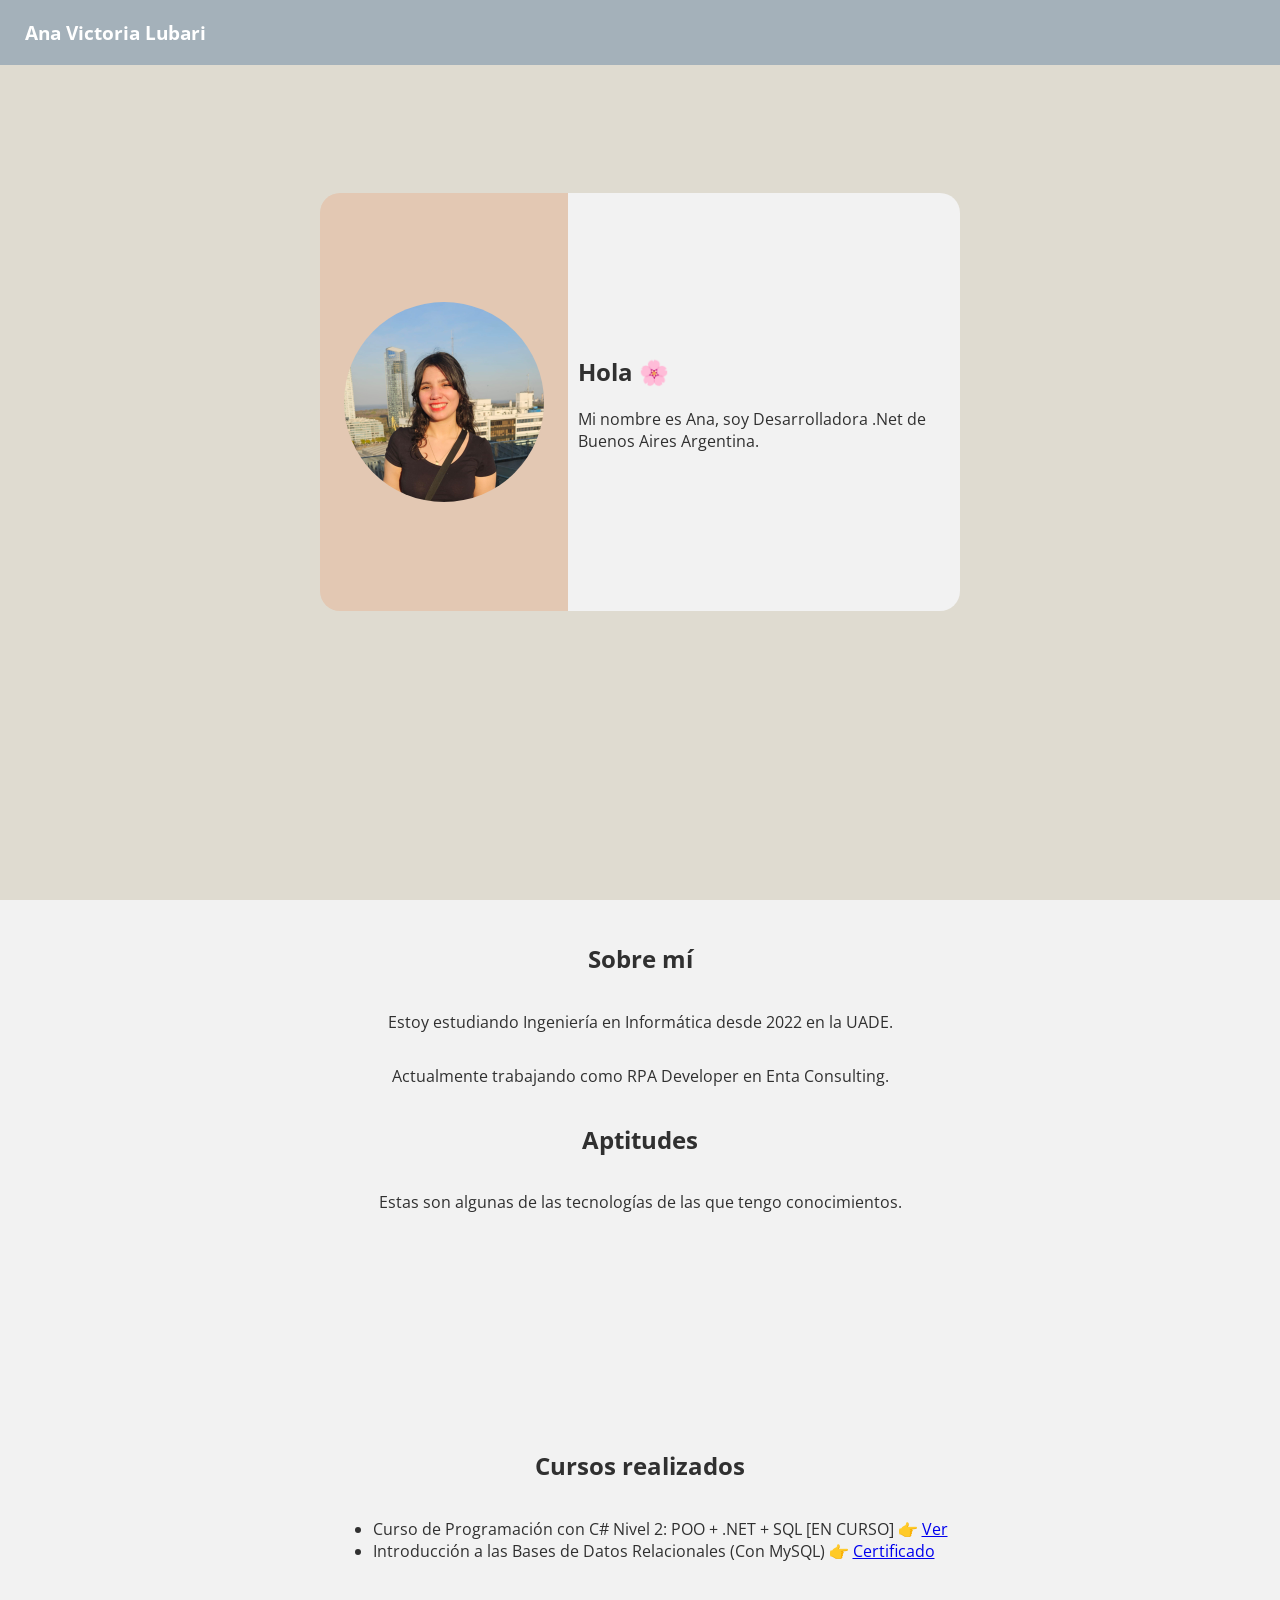
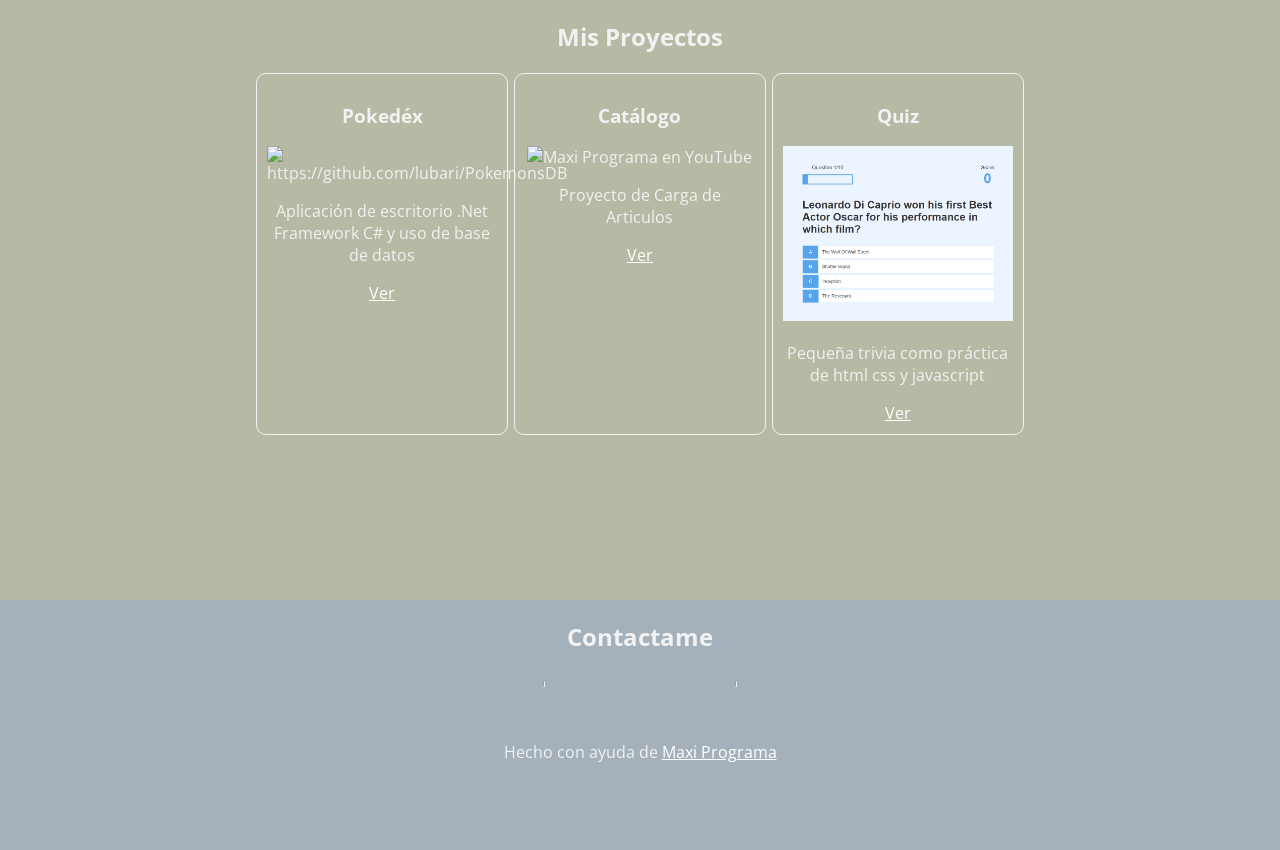
==== index.html @ ed88895a "inital commit" ====
<!DOCTYPE html>
<html lang="en">
<head>
    <meta charset="UTF-8">
    <meta http-equiv="X-UA-Compatible" content="IE=edge">
    <meta name="viewport" content="width=device-width, initial-scale=1.0">
    <link rel="icon" href="perfil.jpeg">
    <title>Hola!</title>

    <link rel="preconnect" href="https://fonts.googleapis.com">
    <link rel="preconnect" href="https://fonts.gstatic.com" crossorigin>
    <link href="https://fonts.googleapis.com/css2?family=Open+Sans:wght@500&display=swap" rel="stylesheet">
    <link rel="stylesheet" href="estilos.css">

</head>

<style>
   
</style>

<body>
    <header>
        <h3>Ana Victoria Lubari</h3>
    </header>
    <section class="uno">
        <div class="caja-central">
            <div class="caja-cara">
                <img class="cara" src="perfil.jpeg" alt="Ana Lubari">            
            </div>
            <div class="caja-presentacion">
                <div>    
                    <h1>Hola 🌸</h1>
                    <p class="presentacion">
                        Mi nombre es Ana, soy Desarrolladora .Net de Buenos Aires Argentina.
                    </p>
                </div>
            </div>
        </div>
    </section>
    <section class="dos">
        <h2>Sobre mí</h2>
        <p>
            Estoy estudiando Ingeniería en Informática desde 2022 en la UADE.
        </p>
        <p>
            Actualmente trabajando como RPA Developer en Enta Consulting.
        </p>
        <h2>Aptitudes</h2>
        <p>
            Estas son algunas de las tecnologías de las que tengo conocimientos.
        </p>
        <div class="aptitudes">
            <div class="tech-list">
                <img src="https://www.horuss.com.mx/wp-content/uploads/2019/04/c.png" class="tech" alt="">
                <img src="https://kodigo.org/wp-content/uploads/2023/08/dotNET-1024x614.png" class="tech" alt="">
                <img src="https://img.icons8.com/color/480/microsoft-sql-server.png" class="tech" alt="">
                
            </div>
            <div class="tech-list">
                <img src="https://git-scm.com/images/logo@2x.png" class="tech" alt="">
                <img src="https://www.bigbaydata.com/wp-content/uploads/2022/11/sql_ejercicios.png" class="tech" alt="">
            </div>
        </div>
        <h2>Cursos realizados</h2>
        <ul>
            <li>Curso de Programación con C# Nivel 2: POO + .NET + SQL [EN CURSO] 👉 <a href="https://drive.google.com/file/d/1It68wtz-WqlGzKiWY9vwbI_0GgqfJew9/view">Ver</a></li>
            <li>Introducción a las Bases de Datos Relacionales (Con MySQL) 👉 <a href="https://todocodeacademy.com/certificate/hdl/">Certificado</a> </li> 
        </ul>
    </section>
    <section class="tres">
        <h2>Mis Proyectos</h2>
        <div class="proyectos">
            <div class="card">
                <h3>Pokedéx</h3>
                <img src="https://private-user-images.githubusercontent.com/48427687/314770995-28994050-17ba-44e5-bbf3-1cfe8dddda95.png?jwt=eyJhbGciOiJIUzI1NiIsInR5cCI6IkpXVCJ9.[base64].42dXWczVqVsHy9V-SOOv2xDo6sFktRbOaa5TDfud8OM" alt="https://github.com/lubari/PokemonsDB">
                <p>
                    Aplicación de escritorio .Net Framework C# y uso de base de datos
                </p>
                <a href="https://github.com/lubari/PokemonsDB" target="_blank">Ver</a>
            </div>
            <div class="card">
                <h3>Catálogo</h3>
                <img src="https://private-user-images.githubusercontent.com/48427687/317024267-c4d27d9b-ce60-4f0f-9075-df2cb344595b.png?jwt=eyJhbGciOiJIUzI1NiIsInR5cCI6IkpXVCJ9.[base64].IEK-GfpO-5axsh0WdbswrDlu51NUREBku2pOyO6MdXY" alt="Maxi Programa en YouTube">
                <p>
                    Proyecto de Carga de Articulos
                </p>
                <a href="https://github.com/lubari/TPFinalNivel2" target="_blank">Ver</a>
            </div>
            <div class="card">
                <h3>Quiz</h3>
                <img src="quiz.png" alt="Campus Virtual Maxi Programa">
                <p>
                    Pequeña trivia como práctica de html css y javascript 
                </p>
                <a href="https://lubari.github.io/practica-html/" target="_blank">Ver</a>
            </div>
        </div>
    </section>
    <footer>
        <h2>Contactame</h2>
            <div class="contacto">
                <a href="https://www.linkedin.com/in/ana-victoria-lubari/" target="_blank">
                    <img src="https://cdn.worldvectorlogo.com/logos/linkedin-icon-2.svg" class="red-social" alt="">
                </a>
                <hr>
                <a href="mailto:analubari@gmail.com" target="_blank">
                    <img src="https://cdn.icon-icons.com/icons2/1826/PNG/512/4202011emailgmaillogomailsocialsocialmedia-115677_115624.png" class="red-social" alt="">
                </a>
                <hr>
                <a href="https://github.com/lubari" target="_blank">
                    <img src="https://cdn-icons-png.flaticon.com/512/25/25231.png" class="red-social" alt="">
                </a>
            </div>
            <p style="padding-top: 30px;">Hecho con ayuda de <a href="https://maxiprograma.com" target="_blank">Maxi Programa</a></p>
    </footer>
</body>
</html>
---- estilos.css ----
body{
    margin: 0;
    font-family: 'Open Sans', sans-serif;
}
header{
    height: 65px;
    background-color: #A4B1BA;
    color: white;
    display: flex;
    align-items: center;
    padding-left: 25px;
}
.cara{
    border-radius: 500px;
    height: 200px;
}
.uno{
    width: 100%;
    display: flex;
    flex-direction: row;
    justify-content: center;
    height: calc(100vh - 65px);
    background-color: #DFDBD0;
    color: white;
    /* padding-top: 10%; */
}
.caja-central{
    margin-top: 10%;
    width: 50%;
    display: flex;
    flex-direction: row;
    border-radius: 20px;
    overflow: hidden;
    height: 50%;
}
.caja-cara{
    display: flex;
    justify-content: center;
    align-items: center;
    width: 40%;
    background-color: #E3C8B3;
}
.caja-presentacion{
    display: flex;
    justify-content: center;
    align-items: center;
    width: 60%;
    background-color: #F2F2F2;
    color: #303030;
    padding: 10px;
}

.dos{
    background-color: #F2F2F2;
    height: 700px;
    display: flex;
    flex-direction: column;
    justify-content: center;
    align-items: center;
    color: #303030;
    padding-left: 20%;
    padding-right: 20%;
}
.aptitudes{
    width: 50%;
}
.tech-list{
    display: flex;
    justify-content: space-between;
    padding-top: 10px;
}

.tech{
    height: 90px;
}

.tres{
    background-color: #B6B9A4;
    height: 600px;
    display: flex;
    justify-content: flex-start;
    flex-direction: column;
    align-items: center;
    color: #F2F2F2;
}
.proyectos{
    width: 60%;
    display: flex;
    justify-content: space-between;
}
.card{
    text-align: center;
    width: 30%;
    border: solid #F2F2F2 1px;
    border-radius: 10px;
    padding: 10px;
}
.card img{
    width: 100%;
}
.card a, footer a {
    color: white;
}

.red-social{
    height: 60px;
    background-color: #F2F2F2;
    border-radius: 10px;
}

footer{
    background-color: #A4B1BA;
    display: flex;
    flex-direction: column;
    justify-content: flex-start;
    align-items: center;
    color: #F2F2F2;
    height: 250px;
}
.contacto{
    width: 30%;
    display: flex;
    justify-content: center;
}

@media (max-width: 1000px) {
    .caja-central{
        width: 90%;
        height: 70%;
        flex-direction: column;
    }
    .caja-cara{
        width: 100%;
        height: 50%;
    }
    .caja-presentacion{
        width: 100%;
        height: 50%;
        align-items: flex-start;
    }
    .aptitudes{
        width: auto;
    }
    .dos{
        height: auto;
        padding: 0 10px 10px 10px;

    }
    .tres{
        height: auto;
    }
    .proyectos{
        flex-direction: column;
        width: 100%;
        align-items: center;
        justify-content: space-between;
        padding-bottom: 20px;
    }
    .card{
        width: 80%;
        margin-top: 20px;
    }
    .red-social{
        margin: 0 10px 0 10px;
    }
}
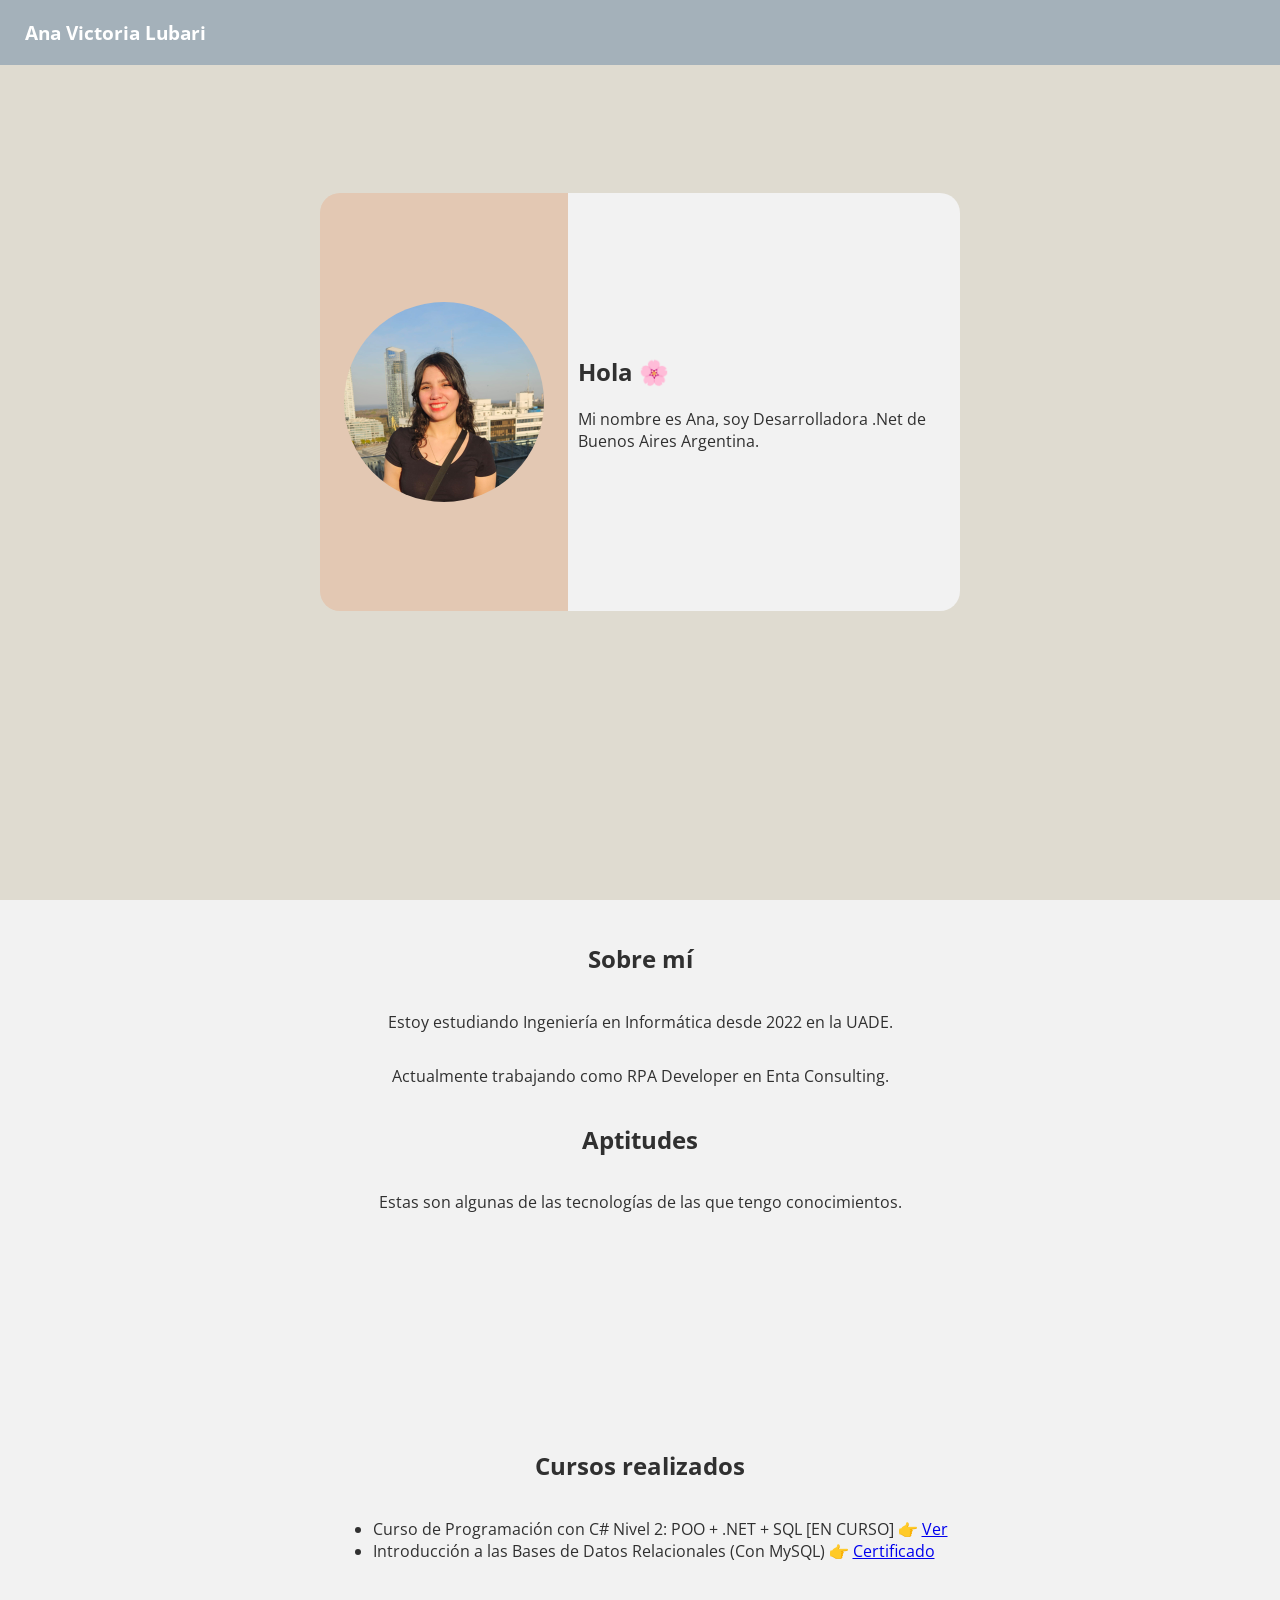
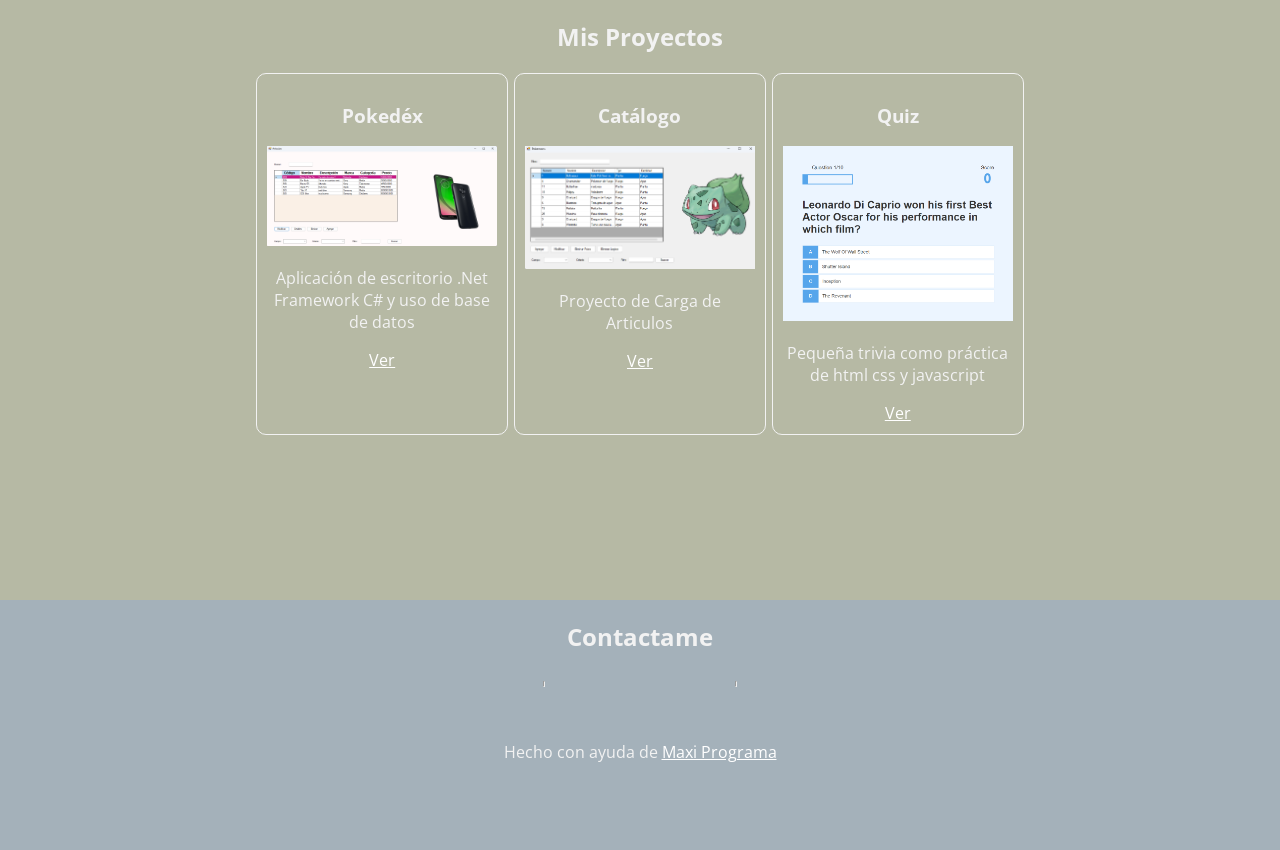
==== commit c0168a52: "cambio imagen url de proyecto" ====
--- a/index.html
+++ b/index.html
@@ -72,7 +72,7 @@
         <div class="proyectos">
             <div class="card">
                 <h3>Pokedéx</h3>
-                <img src="https://private-user-images.githubusercontent.com/48427687/314770995-28994050-17ba-44e5-bbf3-1cfe8dddda95.png?jwt=eyJhbGciOiJIUzI1NiIsInR5cCI6IkpXVCJ9.[base64].42dXWczVqVsHy9V-SOOv2xDo6sFktRbOaa5TDfud8OM" alt="https://github.com/lubari/PokemonsDB">
+                <img src="ArticulosDB.png" alt="https://github.com/lubari/PokemonsDB">
                 <p>
                     Aplicación de escritorio .Net Framework C# y uso de base de datos
                 </p>
@@ -80,7 +80,7 @@
             </div>
             <div class="card">
                 <h3>Catálogo</h3>
-                <img src="https://private-user-images.githubusercontent.com/48427687/317024267-c4d27d9b-ce60-4f0f-9075-df2cb344595b.png?jwt=eyJhbGciOiJIUzI1NiIsInR5cCI6IkpXVCJ9.[base64].IEK-GfpO-5axsh0WdbswrDlu51NUREBku2pOyO6MdXY" alt="Maxi Programa en YouTube">
+                <img src="PokemonDB.png" alt="Maxi Programa en YouTube">
                 <p>
                     Proyecto de Carga de Articulos
                 </p>
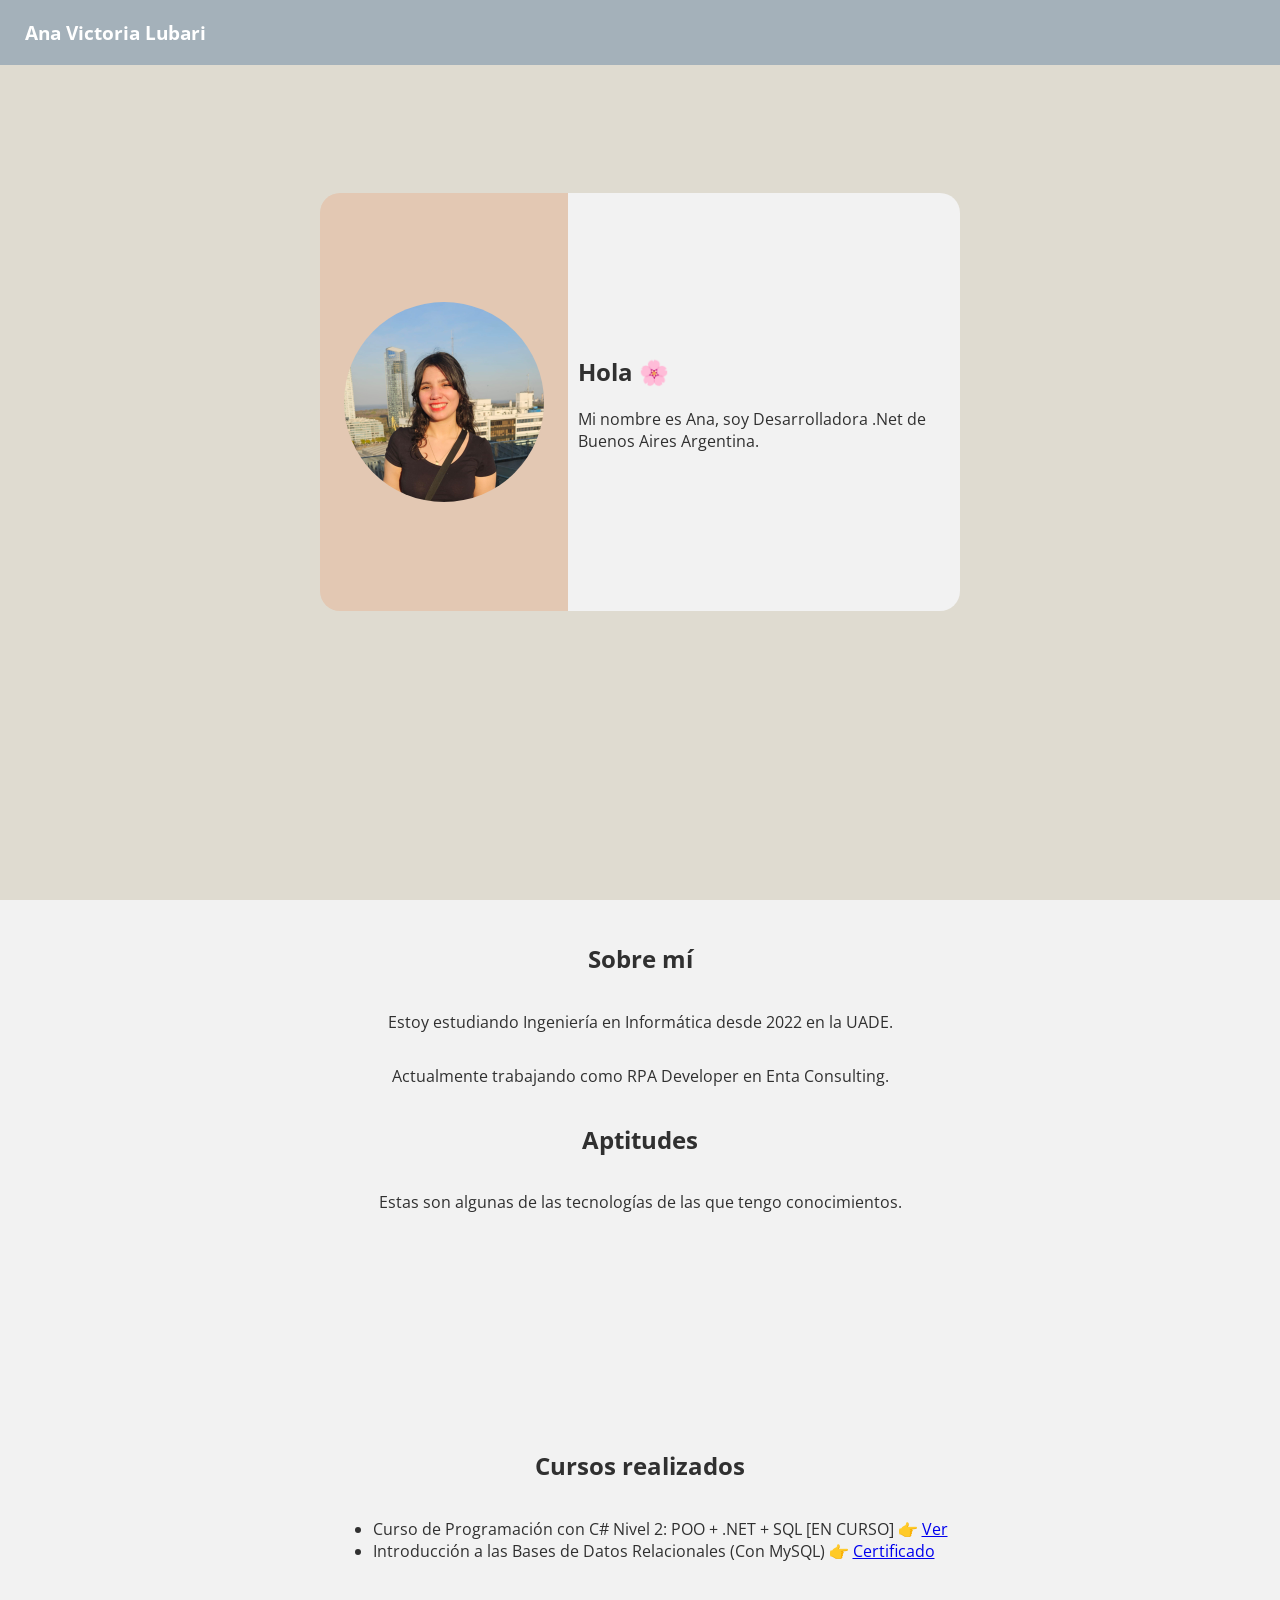
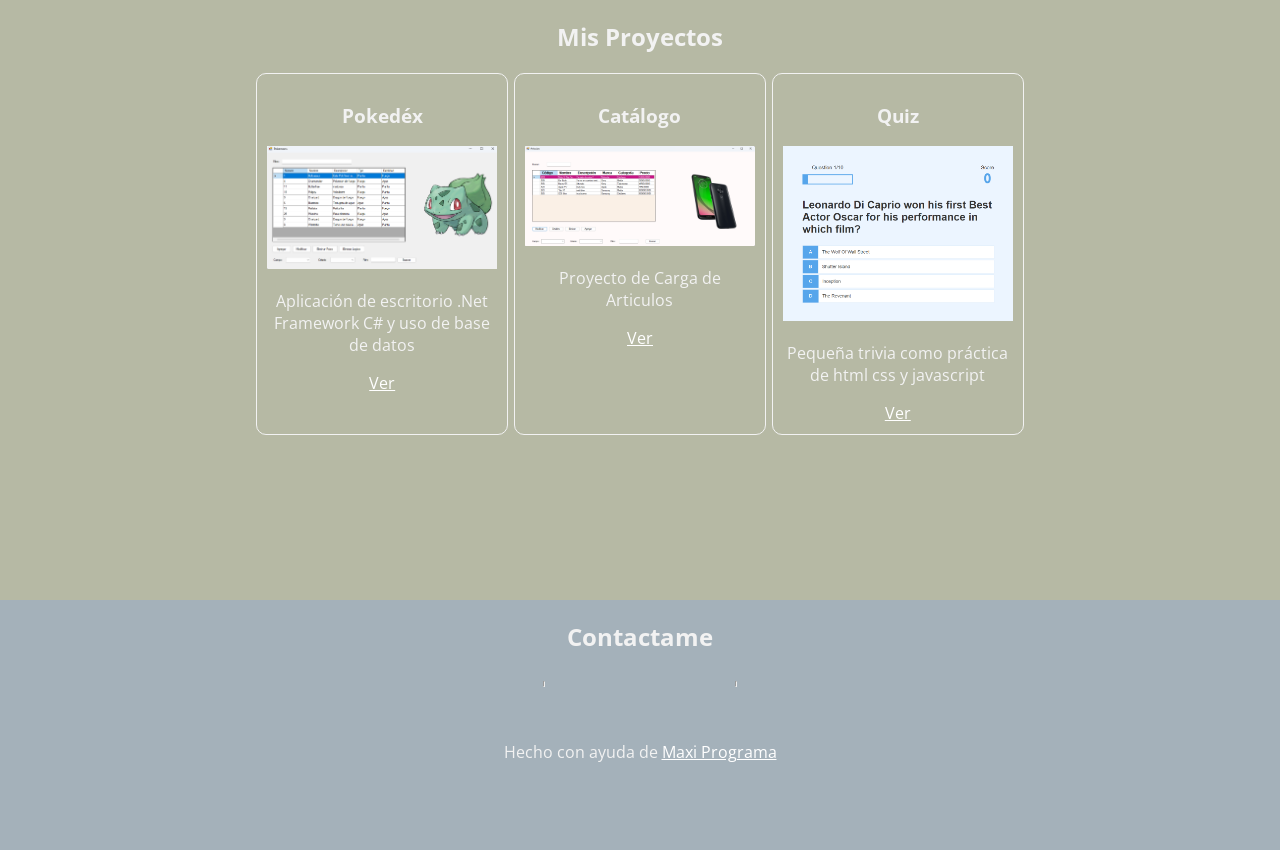
==== commit 4ce83294: "arreglo link e imágenes" ====
--- a/index.html
+++ b/index.html
@@ -72,7 +72,7 @@
         <div class="proyectos">
             <div class="card">
                 <h3>Pokedéx</h3>
-                <img src="ArticulosDB.png" alt="https://github.com/lubari/PokemonsDB">
+                <img src="PokemonDB.png" alt="https://github.com/lubari/PokemonsDB">
                 <p>
                     Aplicación de escritorio .Net Framework C# y uso de base de datos
                 </p>
@@ -80,7 +80,7 @@
             </div>
             <div class="card">
                 <h3>Catálogo</h3>
-                <img src="PokemonDB.png" alt="Maxi Programa en YouTube">
+                <img src="ArticulosDB.png" alt="Maxi Programa en YouTube">
                 <p>
                     Proyecto de Carga de Articulos
                 </p>
@@ -92,7 +92,7 @@
                 <p>
                     Pequeña trivia como práctica de html css y javascript 
                 </p>
-                <a href="https://lubari.github.io/practica-html/" target="_blank">Ver</a>
+                <a href="https://github.com/lubari/practica-html/tree/main" target="_blank">Ver</a>
             </div>
         </div>
     </section>
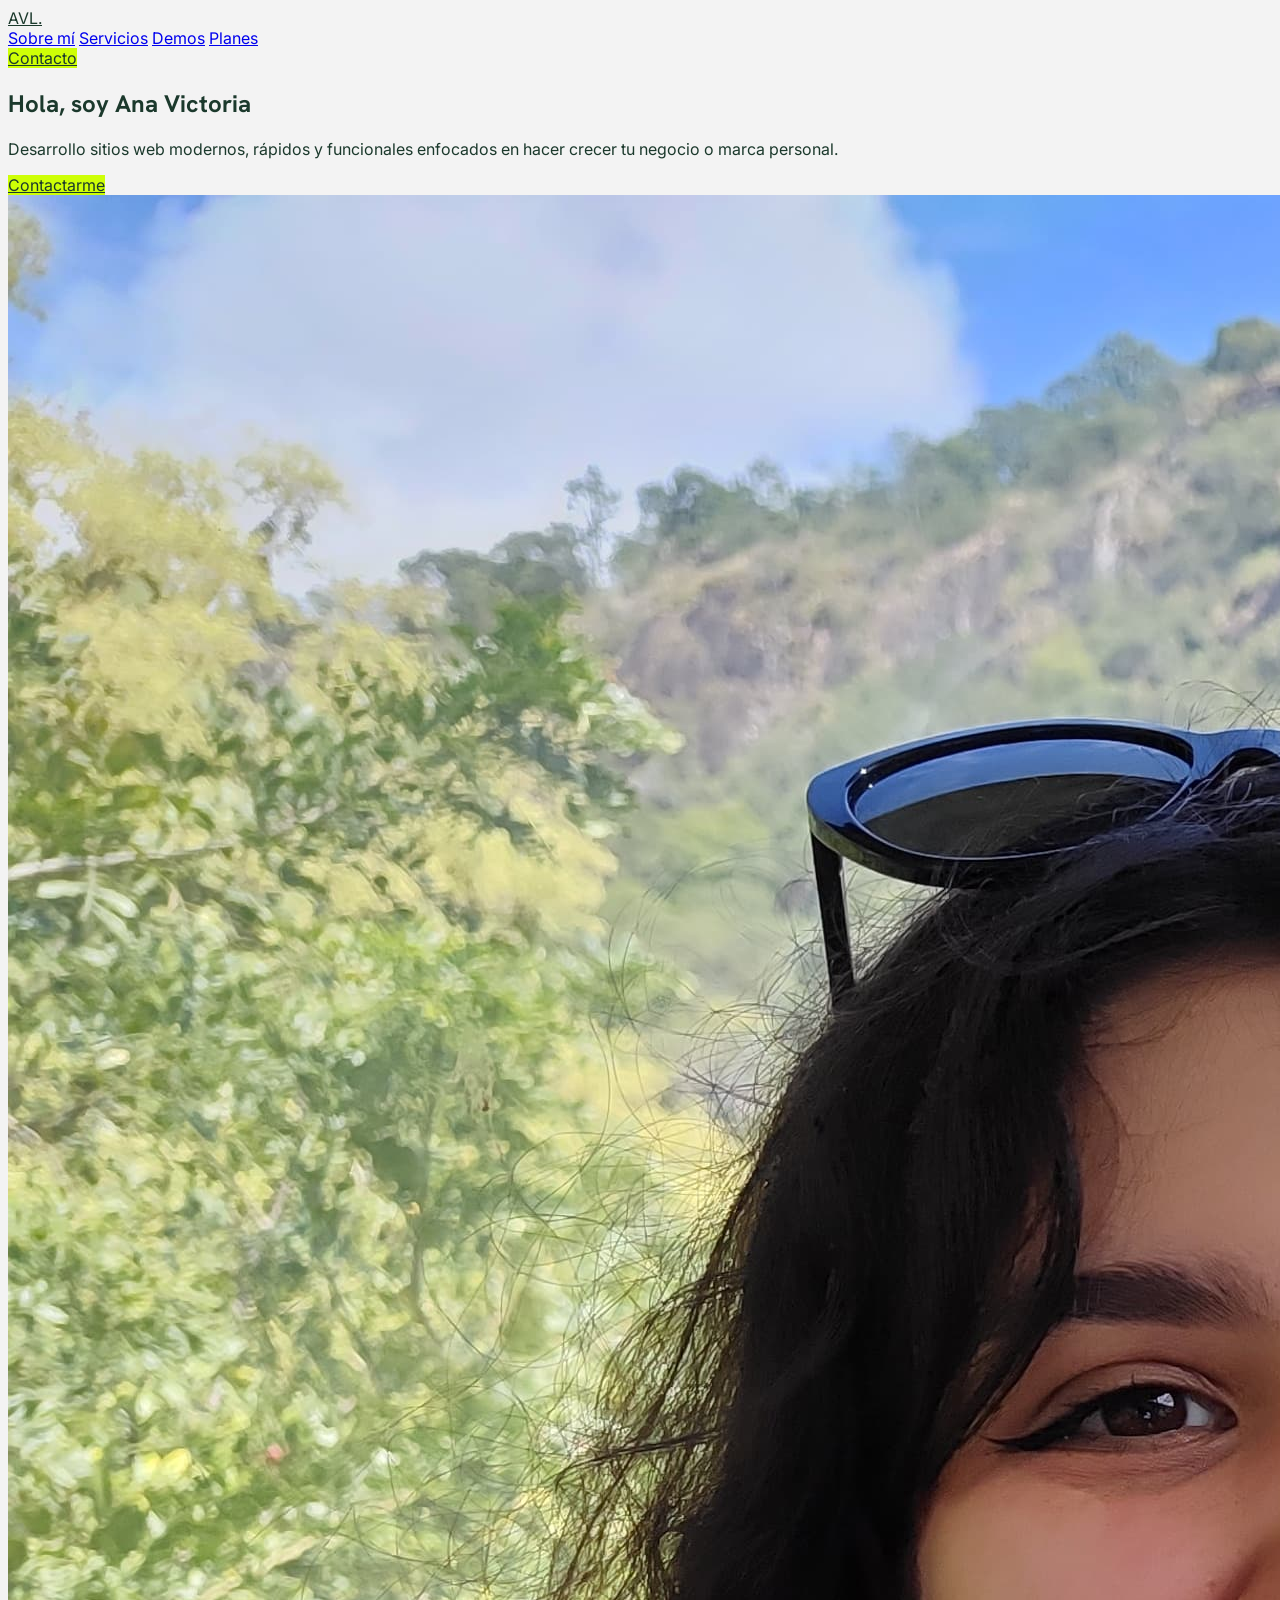
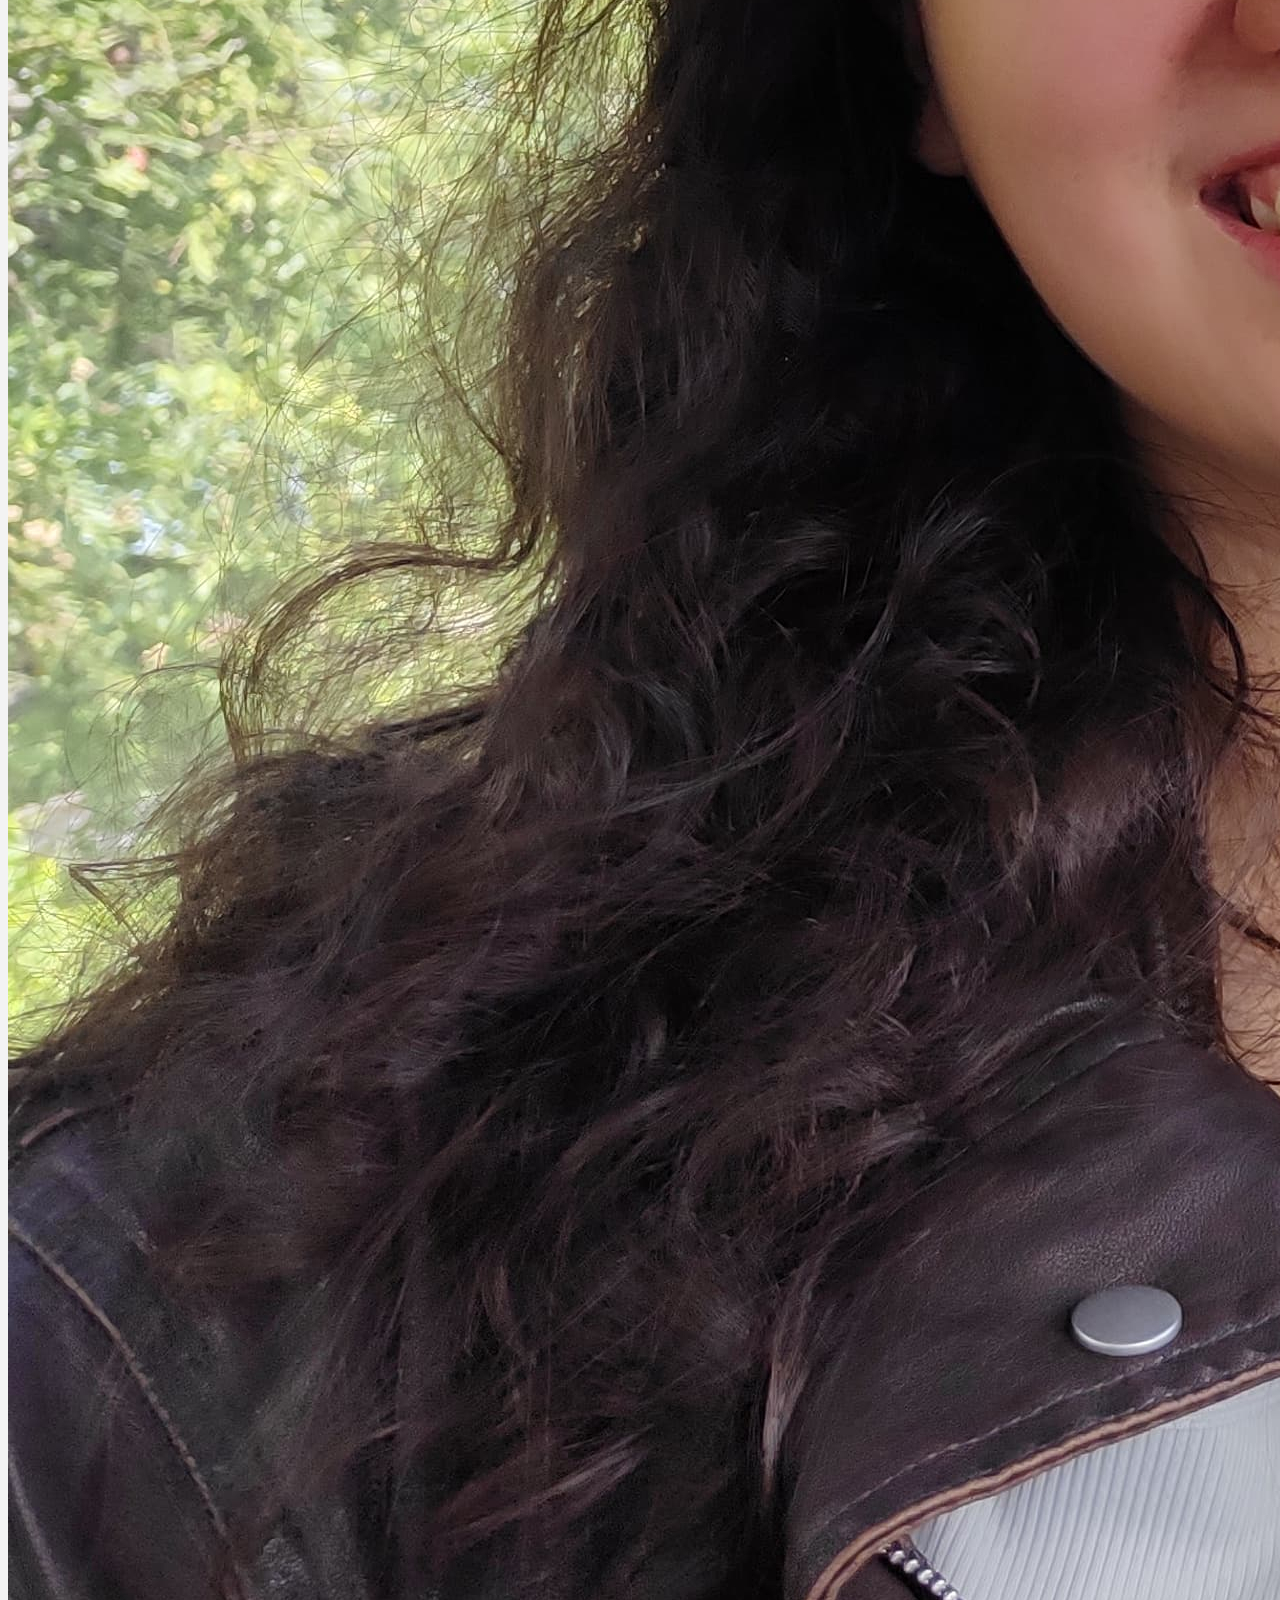
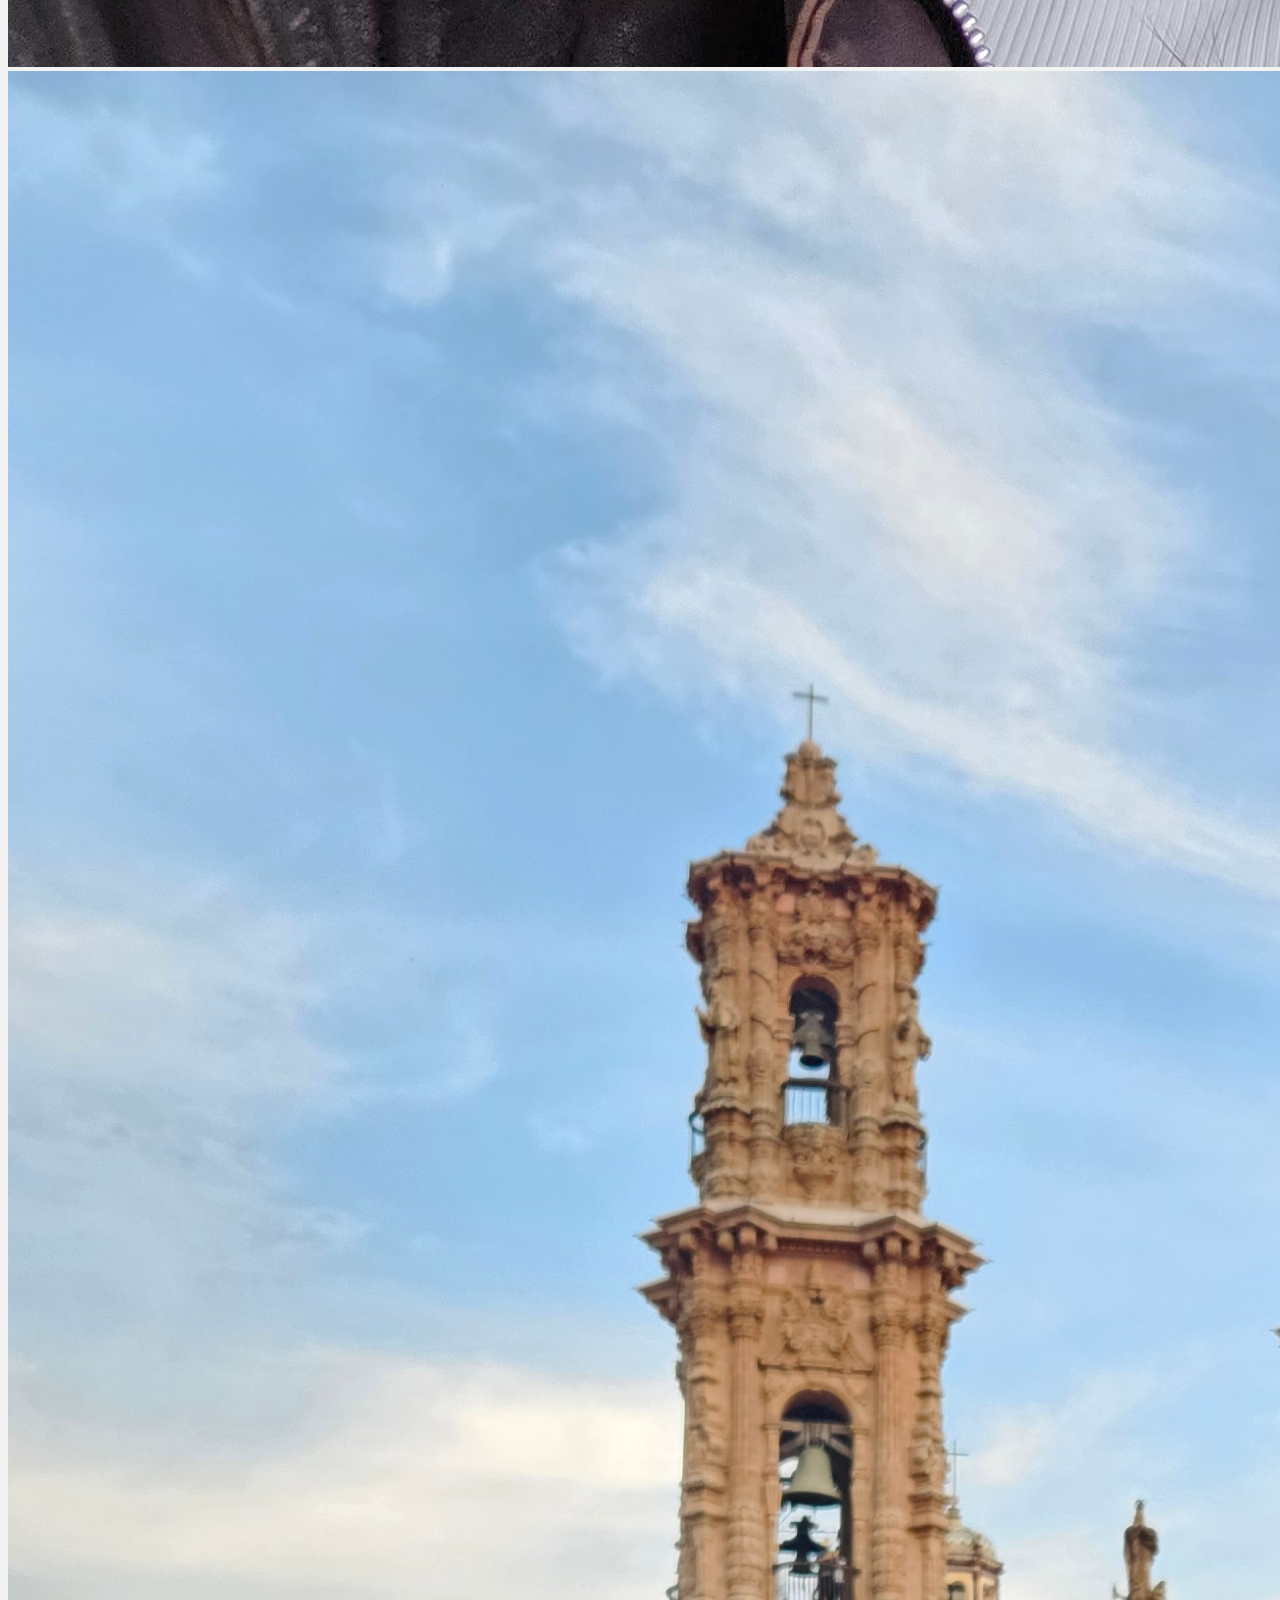
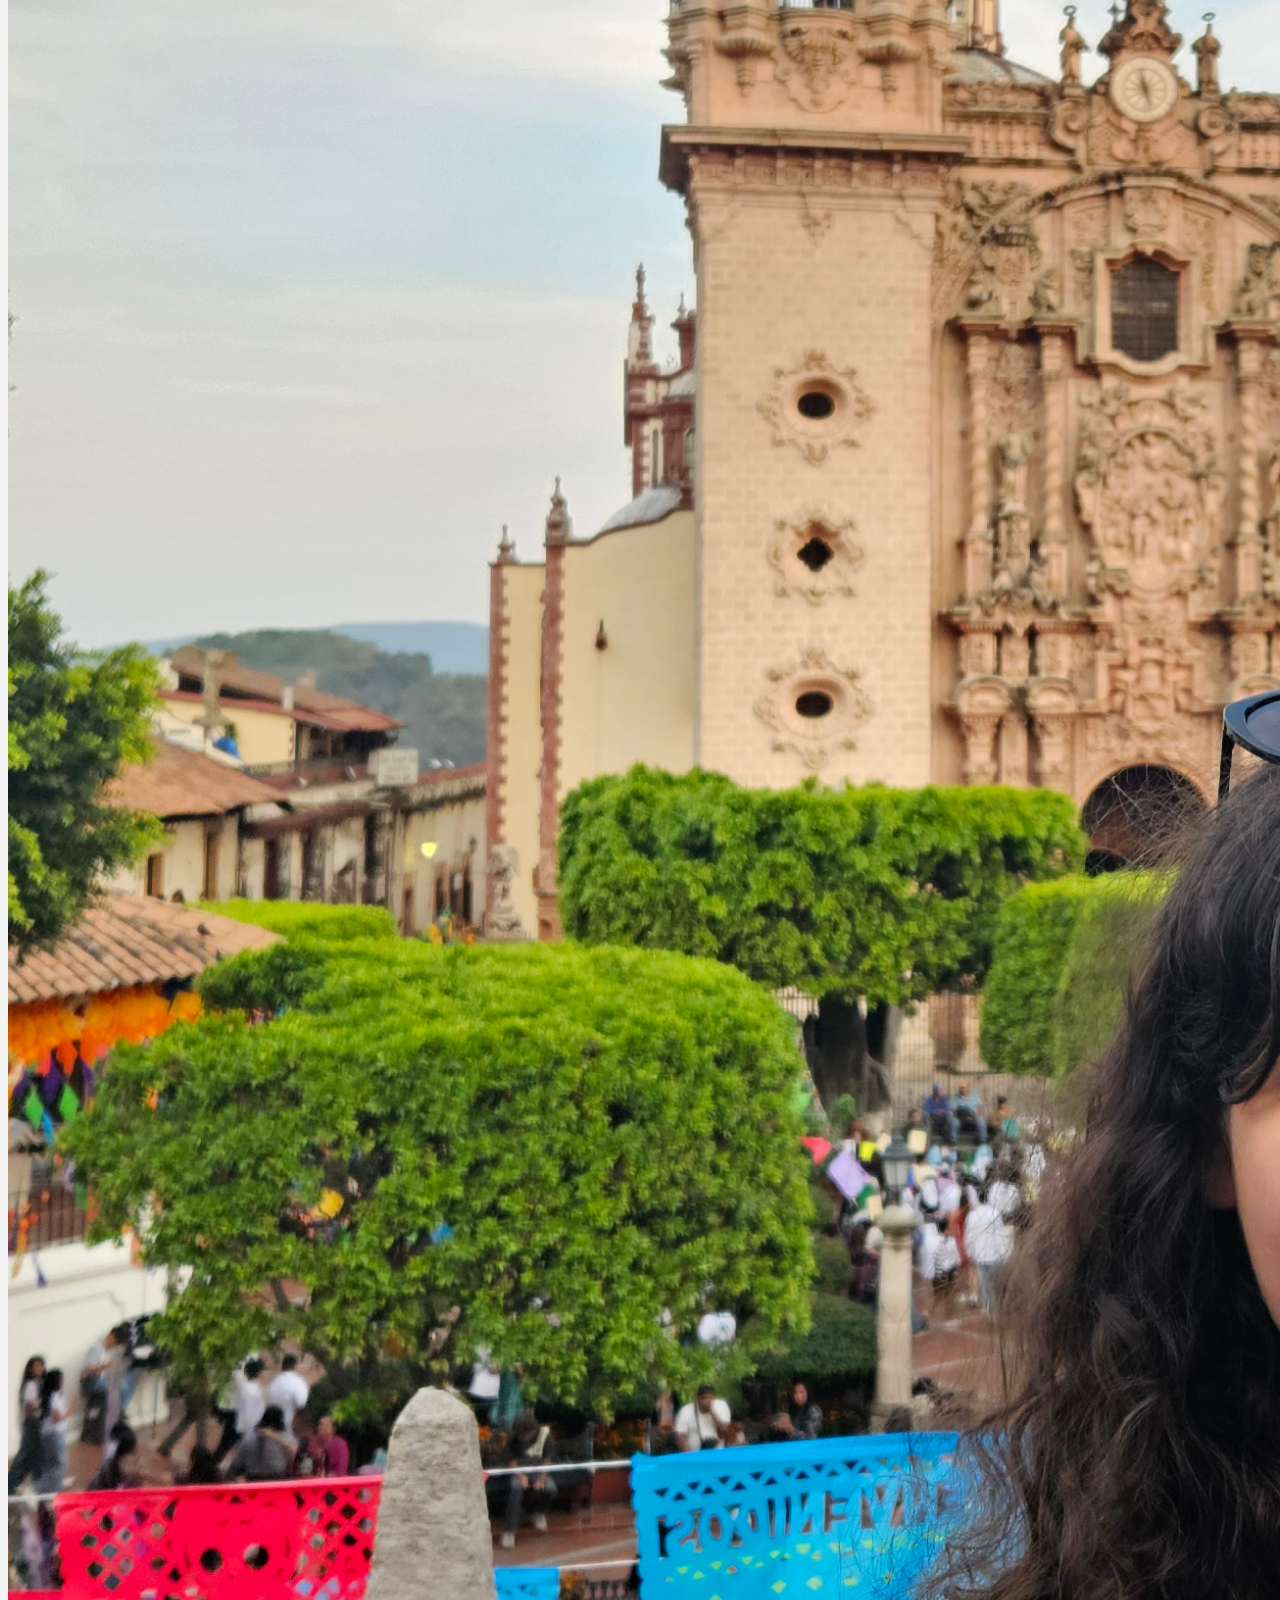
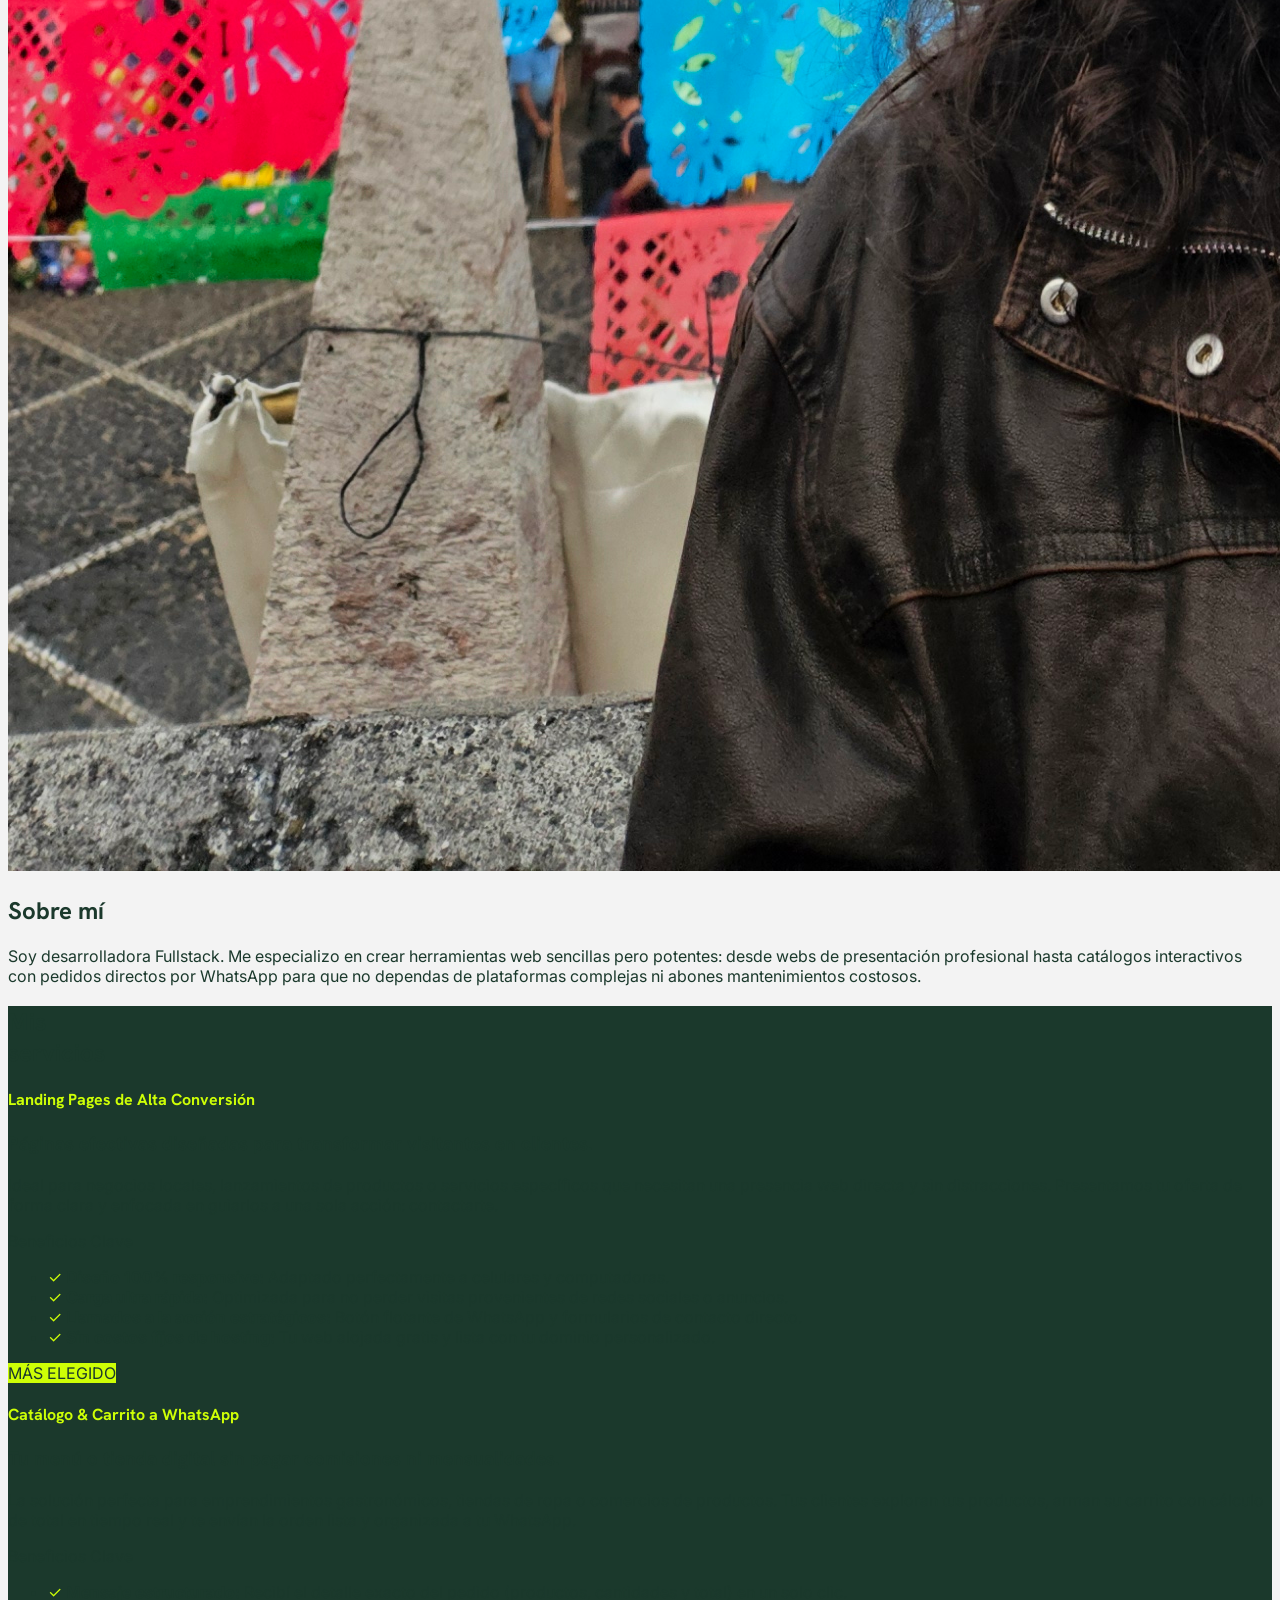
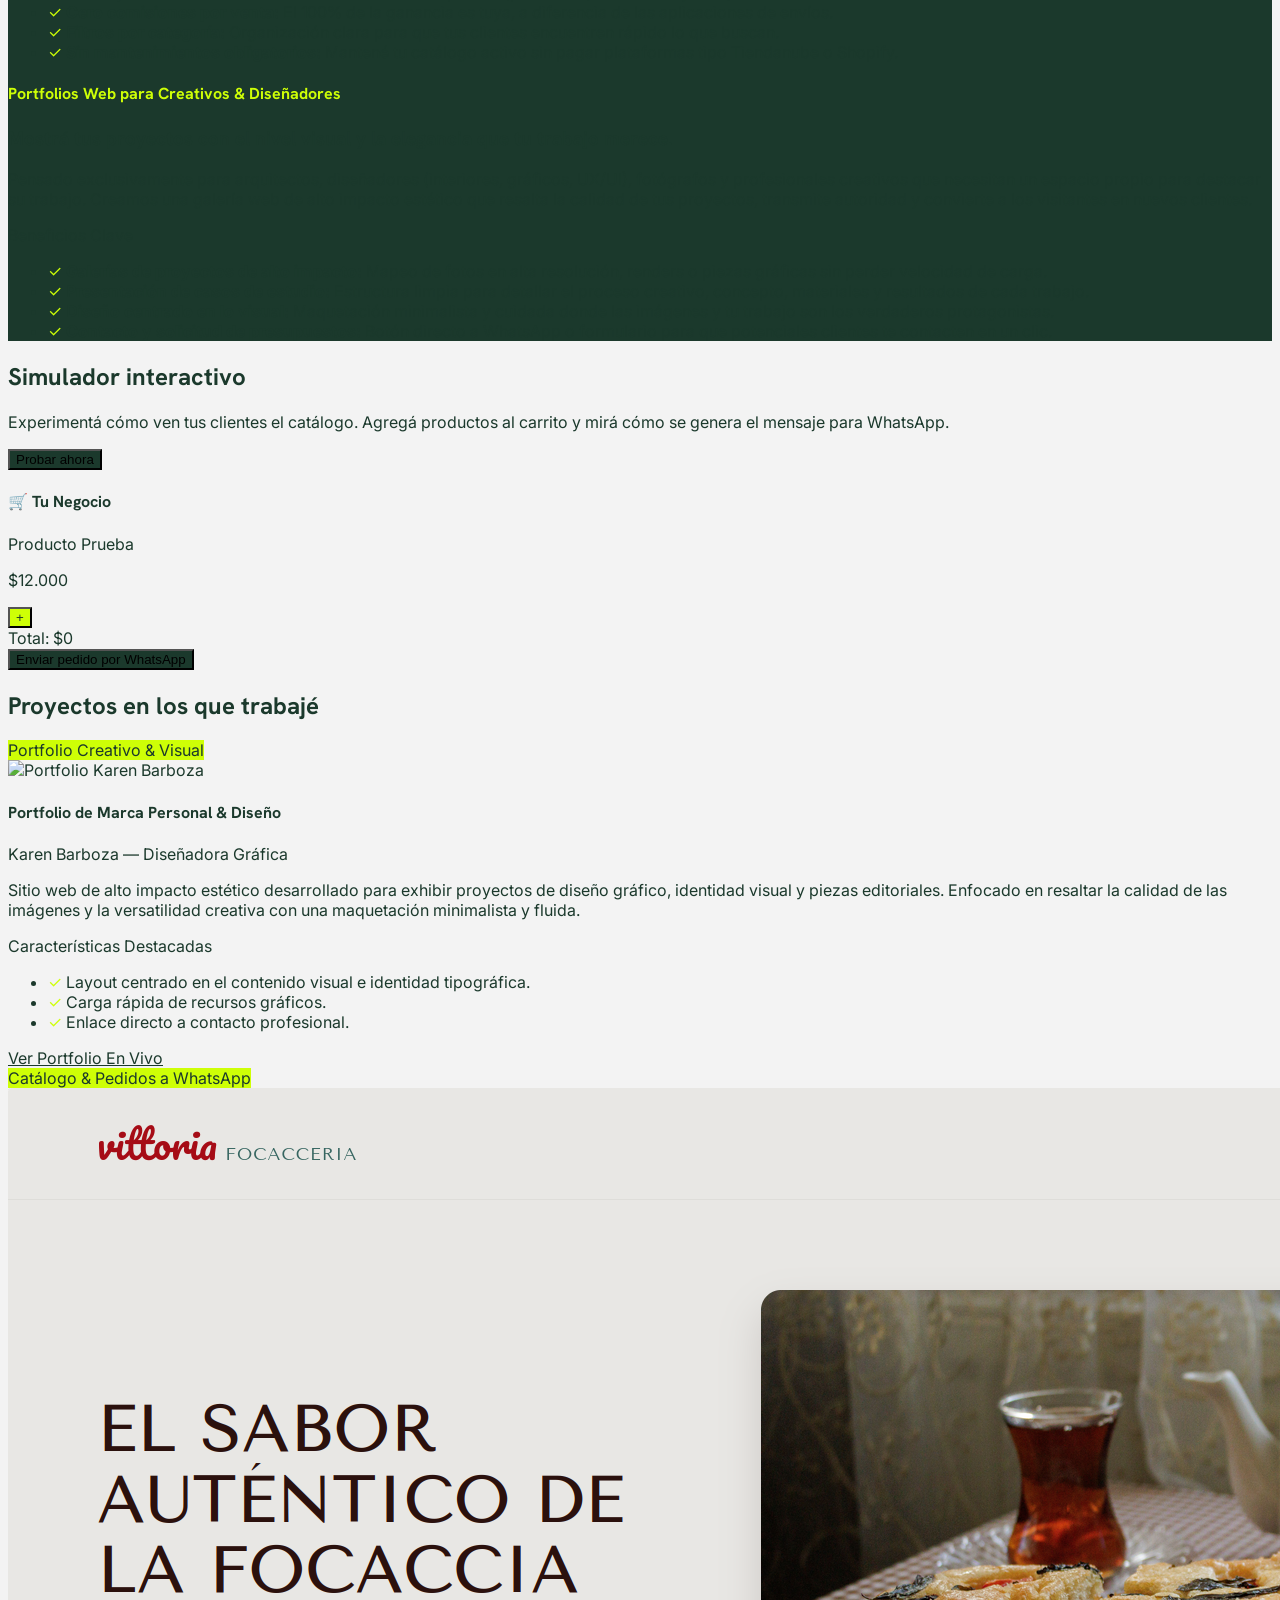
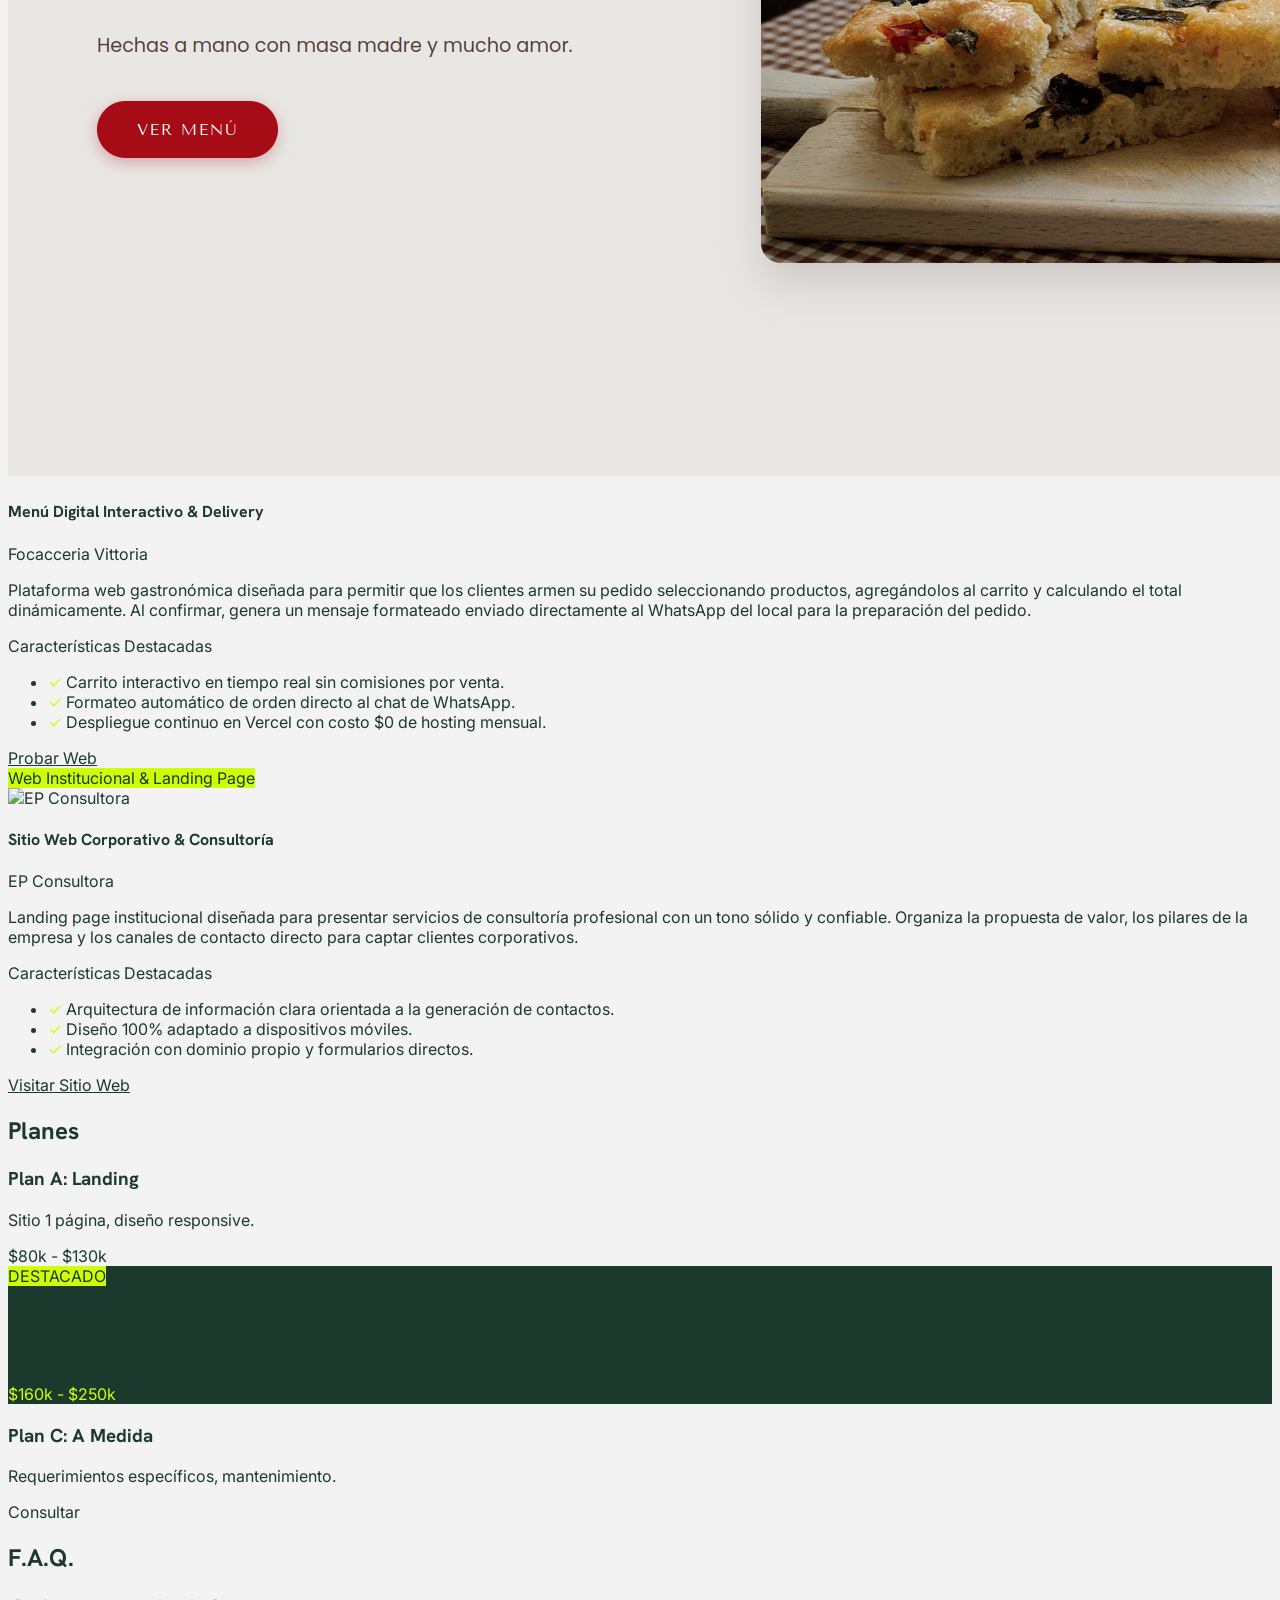
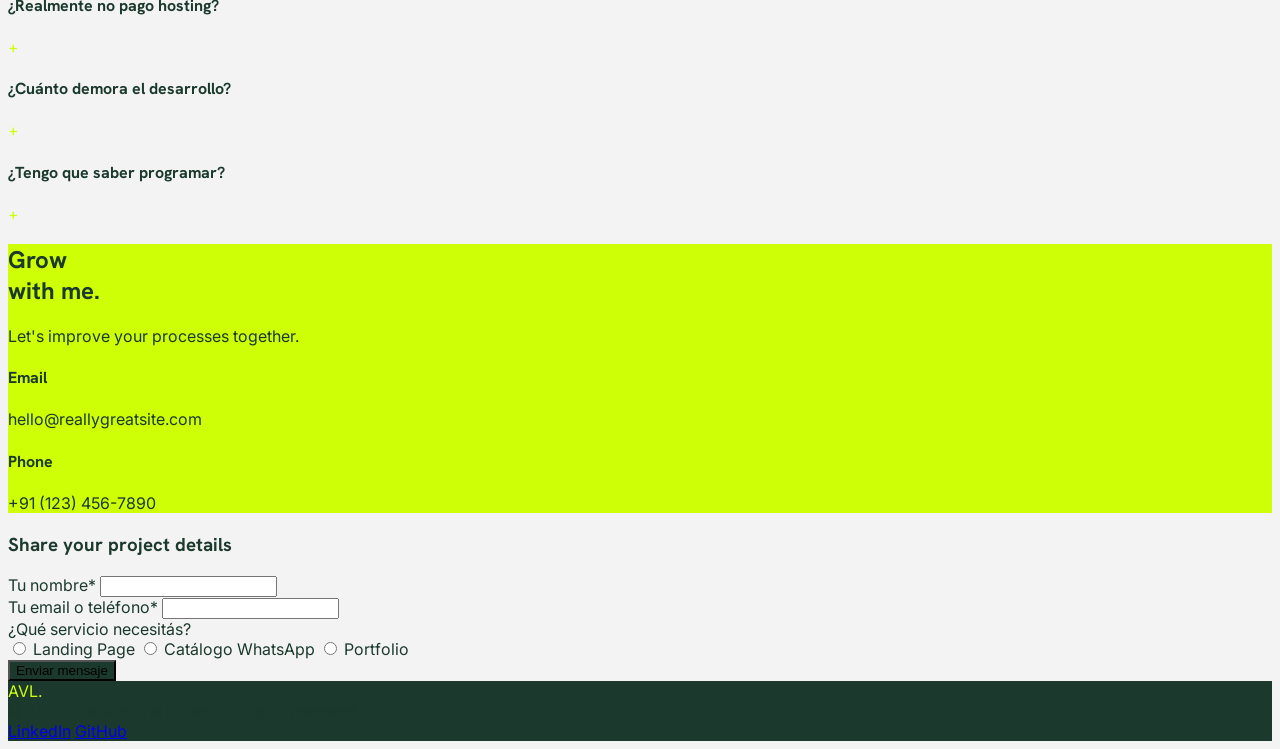
==== commit 48caf99a: "rediseño de portfolio" ====
--- a/index.html
+++ b/index.html
@@ -1,117 +1,508 @@
 <!DOCTYPE html>
-<html lang="en">
+<html lang="es">
+
 <head>
     <meta charset="UTF-8">
-    <meta http-equiv="X-UA-Compatible" content="IE=edge">
     <meta name="viewport" content="width=device-width, initial-scale=1.0">
-    <link rel="icon" href="perfil.jpeg">
-    <title>Hola!</title>
-
-    <link rel="preconnect" href="https://fonts.googleapis.com">
-    <link rel="preconnect" href="https://fonts.gstatic.com" crossorigin>
-    <link href="https://fonts.googleapis.com/css2?family=Open+Sans:wght@500&display=swap" rel="stylesheet">
-    <link rel="stylesheet" href="estilos.css">
-
+    <title>Ana Victoria Lubari - Fullstack Web Developer</title>
+    <meta name="description"
+        content="Desarrollo sitios web modernos, rápidos y funcionales enfocados en hacer crecer tu negocio o marca personal.">
+
+    <link rel="stylesheet" href="style.css">
+    <script src="https://cdn.tailwindcss.com"></script>
+    <script>
+        tailwind.config = {
+            theme: {
+                extend: {
+                    colors: {
+                        primary: '#ceff06',    /* Lime Green */
+                        secondary: '#1b392c',  /* Dark Teal */
+                        'bg-main': '#f3f3f3',    /* Light Gray */
+                        'card-bg': '#ffffff',    /* White */
+                        'text-dark': '#1b392c',  /* Dark Teal */
+                    },
+                    fontFamily: {
+                        heading: ['"Hanken Grotesk"', 'system-ui', 'sans-serif'],
+                        body: ['Inter', 'system-ui', '-apple-system', 'sans-serif'],
+                    }
+                }
+            }
+        }
+    </script>
 </head>
 
-<style>
-   
-</style>
-
-<body>
-    <header>
-        <h3>Ana Victoria Lubari</h3>
-    </header>
-    <section class="uno">
-        <div class="caja-central">
-            <div class="caja-cara">
-                <img class="cara" src="perfil.jpeg" alt="Ana Lubari">            
-            </div>
-            <div class="caja-presentacion">
-                <div>    
-                    <h1>Hola 🌸</h1>
-                    <p class="presentacion">
-                        Mi nombre es Ana, soy Desarrolladora .Net de Buenos Aires Argentina.
+<body class="bg-bg-main text-secondary font-body antialiased selection:bg-primary selection:text-secondary">
+
+    <!-- Navbar -->
+    <nav
+        class="fixed top-0 left-0 w-full z-50 bg-white/95 backdrop-blur-sm border-b border-gray-100 py-4 px-6 md:px-12 flex justify-between items-center shadow-sm">
+        <a href="#hero" class="font-heading font-bold text-2xl text-secondary">AVL.</a>
+        <div class="hidden md:flex gap-8 text-sm font-bold uppercase tracking-widest text-secondary">
+            <a href="#sobre-mi" class="hover:text-primary transition-colors">Sobre mí</a>
+            <a href="#servicios" class="hover:text-primary transition-colors">Servicios</a>
+            <a href="#proyectos" class="hover:text-primary transition-colors">Demos</a>
+            <a href="#precios" class="hover:text-primary transition-colors">Planes</a>
+        </div>
+        <a href="#contacto"
+            class="bg-primary text-secondary font-bold px-5 py-2 text-sm uppercase tracking-widest hover:bg-secondary hover:text-white transition-colors">
+            Contacto
+        </a>
+    </nav>
+
+    <!-- [01] Hero Section -->
+    <section id="hero" class="bg-white text-secondary min-h-screen flex flex-col md:flex-row pt-16 md:pt-0">
+        <div class="w-full md:w-1/2 p-12 md:p-24 flex flex-col justify-center">
+            <h1 class="font-heading text-5xl md:text-7xl mb-4 tracking-tight">
+                Hola, soy Ana Victoria
+            </h1>
+            <p class="font-body text-xl text-secondary/80 mb-8 max-w-md">
+                Desarrollo sitios web modernos, rápidos y funcionales enfocados en hacer crecer tu negocio o marca
+                personal.
+            </p>
+            <div>
+                <a href="#contacto"
+                    class="inline-block bg-primary text-secondary font-bold px-8 py-4 uppercase tracking-widest text-sm hover:bg-secondary hover:text-white transition-colors">
+                    Contactarme
+                </a>
+            </div>
+        </div>
+        <div
+            class="w-full md:w-1/2 bg-white min-h-[50vh] md:min-h-screen flex items-center justify-center overflow-hidden p-8 md:p-20">
+            <img src="images/foto-hero.jpg" alt="Ana Victoria Lubari" class="w-full h-full object-cover">
+        </div>
+    </section>
+
+    <!-- [02] Presentación Breve / Sobre Mí -->
+    <section id="sobre-mi"
+        class="flex flex-col md:flex-row min-h-[80vh] border-t border-gray-100 bg-white items-center">
+        <!-- Imagen a la Izquierda con padding -->
+        <div class="w-full md:w-1/2 bg-white flex items-center justify-center p-12 md:p-16">
+            <img src="images/20251031_173152.jpg" alt="Sobre mí"
+                class="w-full max-w-[300px] md:max-w-sm lg:max-w-md object-cover aspect-[4/5]">
+        </div>
+
+        <!-- Texto a la Derecha -->
+        <div class="w-full md:w-1/2 bg-white text-secondary p-12 md:p-24 flex flex-col justify-center">
+            <div class="w-12 h-[3px] bg-primary mb-6"></div>
+            <h2 class="font-heading text-5xl md:text-6xl mb-6 tracking-tight">Sobre mí</h2>
+            <p class="font-body text-lg md:text-xl text-secondary/80 leading-relaxed max-w-xl">
+                Soy desarrolladora Fullstack. Me especializo en crear herramientas web sencillas pero potentes: desde
+                webs de presentación profesional hasta catálogos interactivos con pedidos directos por WhatsApp para que
+                no dependas de plataformas complejas ni abones mantenimientos costosos.
+            </p>
+        </div>
+    </section>
+
+    <!-- [03] Mis Servicios -->
+    <section id="servicios" class="bg-secondary py-24 px-4 md:px-12 text-white">
+        <div class="max-w-7xl mx-auto flex flex-col md:flex-row gap-16">
+            <div class="md:w-1/3">
+                <h2 class="font-heading text-6xl md:text-7xl mb-8">Mis<br>servicios</h2>
+            </div>
+
+            <div class="md:w-2/3 flex flex-col gap-12">
+                <!-- Servicio 1 -->
+                <div class="border-b border-white/20 pb-12">
+                    <h4 class="font-heading font-bold text-3xl md:text-4xl text-primary mb-3">Landing Pages de Alta
+                        Conversión</h4>
+                    <h3 class="font-body text-xl font-medium text-white mb-4">Páginas efectivas diseñadas para
+                        transformar visitantes en clientes.</h3>
+                    <p class="font-body text-gray-300 mb-6">Ideal para negocios locales, lanzamientos de productos o
+                        servicios específicos que necesitan una presencia web directa y sin distracciones. Presentamos
+                        tu oferta de forma clara y enfocada en guiarlos a una sola acción: contactarte.</p>
+                    <div class="font-body">
+                        <p class="font-bold text-white mb-3 uppercase tracking-widest text-sm">Beneficios Clave</p>
+                        <ul class="list-none text-gray-300 space-y-3">
+                            <li class="flex items-start"><span class="text-primary mr-2">✓</span> <span><strong>Diseño
+                                        100% responsive:</strong> Adaptado perfectamente a celulares y
+                                    computadoras.</span></li>
+                            <li class="flex items-start"><span class="text-primary mr-2">✓</span> <span><strong>Carga
+                                        ultra rápida:</strong> Optimizada para no perder visitas provenientes de redes
+                                    sociales o anuncios.</span></li>
+                            <li class="flex items-start"><span class="text-primary mr-2">✓</span> <span><strong>Llamados
+                                        a la acción estratégicos:</strong> Botón flotante de WhatsApp y formularios de
+                                    contacto directo.</span></li>
+                            <li class="flex items-start"><span class="text-primary mr-2">✓</span> <span><strong>Sin
+                                        costos fijos de hosting:</strong> Tu web alojada gratis y lista con tu dominio
+                                    personalizado.</span></li>
+                        </ul>
+                    </div>
+                </div>
+
+                <!-- Servicio 2 -->
+                <div class="border-b border-white/20 pb-12 relative">
+                    <span class="absolute top-0 right-0 bg-primary text-secondary text-xs px-3 py-1 font-bold">MÁS
+                        ELEGIDO</span>
+                    <h4 class="font-heading font-bold text-3xl md:text-4xl text-primary mb-3 pr-24">Catálogo & Carrito a
+                        WhatsApp</h4>
+                    <h3 class="font-body text-xl font-medium text-white mb-4">Tu menú o tienda digital sin pagar
+                        comisiones ni mensualidades.</h3>
+                    <p class="font-body text-gray-300 mb-6">La solución perfecta para emprendimientos gastronómicos,
+                        tiendas de ropa o comercios de productos. Tus clientes exploran tus productos, arman su carrito
+                        con cálculo de total en tiempo real y te envían la orden lista y organizada a tu WhatsApp.</p>
+                    <div class="font-body">
+                        <p class="font-bold text-white mb-3 uppercase tracking-widest text-sm">Beneficios Clave</p>
+                        <ul class="list-none text-gray-300 space-y-3">
+                            <li class="flex items-start"><span class="text-primary mr-2">✓</span> <span><strong>Mensaje
+                                        estructurado:</strong> Recibí el detalle exacto del pedido (productos,
+                                    cantidades y total) en un solo clic.</span></li>
+                            <li class="flex items-start"><span class="text-primary mr-2">✓</span> <span><strong>Cero
+                                        comisiones por venta:</strong> El 100% de la ganancia es tuya, a diferencia de
+                                    las aplicaciones de envíos.</span></li>
+                            <li class="flex items-start"><span class="text-primary mr-2">✓</span> <span><strong>Filtros
+                                        por categoría:</strong> Organización clara para que tus clientes encuentren
+                                    rápido lo que buscan.</span></li>
+                            <li class="flex items-start"><span class="text-primary mr-2">✓</span> <span><strong>Sin
+                                        mantenimientos obligatorios:</strong> Mantené tu catálogo activo sin pagar
+                                    plataformas tipo Tiendanube o Shopify.</span></li>
+                        </ul>
+                    </div>
+                </div>
+
+                <!-- Servicio 3 -->
+                <div class="pb-4">
+                    <h4 class="font-heading font-bold text-3xl md:text-4xl text-primary mb-3">Portfolios Web para
+                        Creativos & Diseñadores</h4>
+                    <h3 class="font-body text-xl font-medium text-white mb-4">Mostrá tus proyectos con el nivel visual y
+                        la elegancia que tu trabajo merece.</h3>
+                    <p class="font-body text-gray-300 mb-6">Pensado exclusivamente para arquitectos, diseñadores
+                        (interiores, gráficos, UX/UI), fotógrafos y profesionales creativos que necesitan un espacio
+                        propio para destacar su trabajo. Creamos una galería web de alto impacto estético que resalta la
+                        calidad de tus proyectos, transmite autoridad y convierte a los visitantes en nuevos clientes.
                     </p>
-                </div>
-            </div>
-        </div>
-    </section>
-    <section class="dos">
-        <h2>Sobre mí</h2>
-        <p>
-            Estoy estudiando Ingeniería en Informática desde 2022 en la UADE.
-        </p>
-        <p>
-            Actualmente trabajando como RPA Developer en Enta Consulting.
-        </p>
-        <h2>Aptitudes</h2>
-        <p>
-            Estas son algunas de las tecnologías de las que tengo conocimientos.
-        </p>
-        <div class="aptitudes">
-            <div class="tech-list">
-                <img src="https://www.horuss.com.mx/wp-content/uploads/2019/04/c.png" class="tech" alt="">
-                <img src="https://kodigo.org/wp-content/uploads/2023/08/dotNET-1024x614.png" class="tech" alt="">
-                <img src="https://img.icons8.com/color/480/microsoft-sql-server.png" class="tech" alt="">
-                
-            </div>
-            <div class="tech-list">
-                <img src="https://git-scm.com/images/logo@2x.png" class="tech" alt="">
-                <img src="https://www.bigbaydata.com/wp-content/uploads/2022/11/sql_ejercicios.png" class="tech" alt="">
-            </div>
-        </div>
-        <h2>Cursos realizados</h2>
-        <ul>
-            <li>Curso de Programación con C# Nivel 2: POO + .NET + SQL [EN CURSO] 👉 <a href="https://drive.google.com/file/d/1It68wtz-WqlGzKiWY9vwbI_0GgqfJew9/view">Ver</a></li>
-            <li>Introducción a las Bases de Datos Relacionales (Con MySQL) 👉 <a href="https://todocodeacademy.com/certificate/hdl/">Certificado</a> </li> 
-        </ul>
-    </section>
-    <section class="tres">
-        <h2>Mis Proyectos</h2>
-        <div class="proyectos">
-            <div class="card">
-                <h3>Pokedéx</h3>
-                <img src="PokemonDB.png" alt="https://github.com/lubari/PokemonsDB">
-                <p>
-                    Aplicación de escritorio .Net Framework C# y uso de base de datos
+                    <div class="font-body">
+                        <p class="font-bold text-white mb-3 uppercase tracking-widest text-sm">Beneficios Clave</p>
+                        <ul class="list-none text-gray-300 space-y-3">
+                            <li class="flex items-start"><span class="text-primary mr-2">✓</span> <span><strong>Galerías
+                                        de proyectos de alto impacto:</strong> Mapeo de fotos en alta resolución,
+                                    renders o piezas gráficas sin perder velocidad de carga.</span></li>
+                            <li class="flex items-start"><span class="text-primary mr-2">✓</span>
+                                <span><strong>Presentación de casos de estudio:</strong> Estructura limpia para detallar
+                                    el proceso creativo, concepto, materiales y resultados de cada trabajo.</span>
+                            </li>
+                            <li class="flex items-start"><span class="text-primary mr-2">✓</span> <span><strong>Diseño
+                                        centrado en lo visual:</strong> Maquetación minimalista y cuidada donde las
+                                    imágenes y tu trabajo son los verdaderos protagonistas.</span></li>
+                            <li class="flex items-start"><span class="text-primary mr-2">✓</span> <span><strong>Contacto
+                                        y solicitud de presupuestos:</strong> Botón directo a WhatsApp o formulario para
+                                    que potenciales clientes te contacten en un clic.</span></li>
+                        </ul>
+                    </div>
+                </div>
+            </div>
+        </div>
+    </section>
+
+    <!-- [04] Demostración Interactiva -->
+    <section class="py-24 px-4 md:px-12 bg-bg-main border-y border-gray-200">
+        <div class="max-w-7xl mx-auto flex flex-col md:flex-row items-center gap-16">
+            <div class="w-full md:w-1/2">
+                <div class="w-12 h-1 bg-primary mb-8"></div>
+                <h2 class="font-heading text-5xl md:text-7xl mb-8 text-secondary">Simulador interactivo</h2>
+                <p class="font-body text-xl text-secondary mb-8">
+                    Experimentá cómo ven tus clientes el catálogo. Agregá productos al carrito y mirá cómo se genera el
+                    mensaje para WhatsApp.
                 </p>
-                <a href="https://github.com/lubari/PokemonsDB" target="_blank">Ver</a>
-            </div>
-            <div class="card">
-                <h3>Catálogo</h3>
-                <img src="ArticulosDB.png" alt="Maxi Programa en YouTube">
-                <p>
-                    Proyecto de Carga de Articulos
+                <button id="btn-simulador"
+                    class="bg-secondary text-white font-bold px-8 py-4 hover:bg-primary hover:text-secondary transition-colors">
+                    Probar ahora
+                </button>
+            </div>
+
+            <div class="w-full md:w-1/2">
+                <div class="bg-white rounded-none border border-gray-200 p-8 max-w-md mx-auto shadow-xl">
+                    <div class="border-b border-gray-200 pb-4 mb-6">
+                        <h4 class="font-heading text-3xl text-secondary">🛒 Tu Negocio</h4>
+                    </div>
+
+                    <div class="space-y-4 mb-8" id="simulador-items">
+                        <div class="flex justify-between items-center bg-bg-main p-4">
+                            <div>
+                                <p class="font-bold text-secondary">Producto Prueba</p>
+                                <p class="text-secondary font-bold">$12.000</p>
+                            </div>
+                            <button
+                                class="bg-primary text-secondary w-10 h-10 flex items-center justify-center font-bold hover:bg-secondary hover:text-white transition-colors"
+                                onclick="agregarAlCarrito(12000, 'Producto de Prueba')">+</button>
+                        </div>
+                    </div>
+
+                    <div class="border-t border-gray-200 pt-6">
+                        <div class="flex justify-between font-bold text-xl mb-6 text-secondary">
+                            <span>Total:</span>
+                            <span id="simulador-total">$0</span>
+                        </div>
+                        <button
+                            class="w-full bg-secondary text-white py-4 font-bold text-lg hover:bg-primary hover:text-secondary transition-colors"
+                            onclick="enviarWhatsApp()">
+                            Enviar pedido por WhatsApp
+                        </button>
+                    </div>
+                </div>
+            </div>
+        </div>
+    </section>
+
+    <!-- [05] Muestra de Proyectos -->
+    <section id="proyectos" class="bg-bg-main py-24 px-4 md:px-12 text-secondary">
+        <h2 class="font-heading text-5xl md:text-7xl mb-16 text-center">Proyectos en los que trabajé</h2>
+
+        <div class="grid grid-cols-1 md:grid-cols-3 gap-8 max-w-[1400px] mx-auto">
+            <!-- Proyecto 1 -->
+            <div class="bg-white border border-gray-200 p-8 flex flex-col h-full hover-lift shadow-sm">
+                <div class="mb-6">
+                    <span
+                        class="bg-primary text-secondary text-xs px-3 py-1 font-bold uppercase tracking-widest">Portfolio
+                        Creativo & Visual</span>
+                </div>
+                <div
+                    class="w-full aspect-video bg-bg-main mb-6 flex items-center justify-center overflow-hidden relative">
+                    <!-- CAMBIAR AQUÍ LA IMAGEN DEL PROYECTO 1 -->
+                    <img src="images/demo-1.jpg" alt="Portfolio Karen Barboza" class="w-full h-full object-cover">
+                </div>
+                <h4 class="font-heading text-3xl mb-2 text-secondary">Portfolio de Marca Personal & Diseño</h4>
+                <p class="font-body text-secondary/60 font-bold mb-4 uppercase tracking-widest text-xs">Karen Barboza —
+                    Diseñadora Gráfica</p>
+                <p class="font-body text-secondary/80 mb-6 flex-grow">Sitio web de alto impacto estético desarrollado
+                    para exhibir proyectos de diseño gráfico, identidad visual y piezas editoriales. Enfocado en
+                    resaltar la calidad de las imágenes y la versatilidad creativa con una maquetación minimalista y
+                    fluida.</p>
+                <div class="mb-8 border-t border-gray-100 pt-6">
+                    <p class="font-bold text-sm uppercase tracking-widest mb-3">Características Destacadas</p>
+                    <ul class="list-none space-y-2 text-sm text-secondary/80">
+                        <li class="flex items-start"><span class="text-primary mr-2 font-bold">✓</span> <span>Layout
+                                centrado en el contenido visual e identidad tipográfica.</span></li>
+                        <li class="flex items-start"><span class="text-primary mr-2 font-bold">✓</span> <span>Carga
+                                rápida de recursos gráficos.</span></li>
+                        <li class="flex items-start"><span class="text-primary mr-2 font-bold">✓</span> <span>Enlace
+                                directo a contacto profesional.</span></li>
+                    </ul>
+                </div>
+                <a href="https://lubari.github.io/karen-barboza-porfolio/" target="_blank" rel="noopener noreferrer"
+                    class="block text-center border-2 border-secondary text-secondary font-bold py-3 px-6 hover:bg-secondary hover:text-white transition-colors mt-auto">Ver
+                    Portfolio En Vivo</a>
+            </div>
+
+            <!-- Proyecto 2 -->
+            <div class="bg-white border border-gray-200 p-8 flex flex-col h-full hover-lift shadow-sm">
+                <div class="mb-6">
+                    <span
+                        class="bg-primary text-secondary text-xs px-3 py-1 font-bold uppercase tracking-widest">Catálogo
+                        & Pedidos a WhatsApp</span>
+                </div>
+                <div
+                    class="w-full aspect-video bg-bg-main mb-6 flex items-center justify-center overflow-hidden relative">
+                    <!-- CAMBIAR AQUÍ LA IMAGEN DEL PROYECTO 2 -->
+                    <img src="images/focacceria.png" alt="Focacceria Vittoria" class="w-full h-full object-cover">
+                </div>
+                <h4 class="font-heading text-3xl mb-2 text-secondary">Menú Digital Interactivo & Delivery</h4>
+                <p class="font-body text-secondary/60 font-bold mb-4 uppercase tracking-widest text-xs">Focacceria
+                    Vittoria</p>
+                <p class="font-body text-secondary/80 mb-6 flex-grow">Plataforma web gastronómica diseñada para permitir
+                    que los clientes armen su pedido seleccionando productos, agregándolos al carrito y calculando el
+                    total dinámicamente. Al confirmar, genera un mensaje formateado enviado directamente al WhatsApp del
+                    local para la preparación del pedido.</p>
+                <div class="mb-8 border-t border-gray-100 pt-6">
+                    <p class="font-bold text-sm uppercase tracking-widest mb-3">Características Destacadas</p>
+                    <ul class="list-none space-y-2 text-sm text-secondary/80">
+                        <li class="flex items-start"><span class="text-primary mr-2 font-bold">✓</span> <span>Carrito
+                                interactivo en tiempo real sin comisiones por venta.</span></li>
+                        <li class="flex items-start"><span class="text-primary mr-2 font-bold">✓</span> <span>Formateo
+                                automático de orden directo al chat de WhatsApp.</span></li>
+                        <li class="flex items-start"><span class="text-primary mr-2 font-bold">✓</span> <span>Despliegue
+                                continuo en Vercel con costo $0 de hosting mensual.</span></li>
+                    </ul>
+                </div>
+                <a href="https://focacceria-vittoria.vercel.app/" target="_blank" rel="noopener noreferrer"
+                    class="block text-center border-2 border-secondary text-secondary font-bold py-3 px-6 hover:bg-secondary hover:text-white transition-colors mt-auto">Probar
+                    Web</a>
+            </div>
+
+            <!-- Proyecto 3 -->
+            <div class="bg-white border border-gray-200 p-8 flex flex-col h-full hover-lift shadow-sm">
+                <div class="mb-6">
+                    <span class="bg-primary text-secondary text-xs px-3 py-1 font-bold uppercase tracking-widest">Web
+                        Institucional & Landing Page</span>
+                </div>
+                <div
+                    class="w-full aspect-video bg-bg-main mb-6 flex items-center justify-center overflow-hidden relative">
+                    <!-- CAMBIAR AQUÍ LA IMAGEN DEL PROYECTO 3 -->
+                    <img src="images/demo-3.jpg" alt="EP Consultora" class="w-full h-full object-cover">
+                </div>
+                <h4 class="font-heading text-3xl mb-2 text-secondary">Sitio Web Corporativo & Consultoría</h4>
+                <p class="font-body text-secondary/60 font-bold mb-4 uppercase tracking-widest text-xs">EP Consultora
                 </p>
-                <a href="https://github.com/lubari/TPFinalNivel2" target="_blank">Ver</a>
-            </div>
-            <div class="card">
-                <h3>Quiz</h3>
-                <img src="quiz.png" alt="Campus Virtual Maxi Programa">
-                <p>
-                    Pequeña trivia como práctica de html css y javascript 
-                </p>
-                <a href="https://github.com/lubari/practica-html/tree/main" target="_blank">Ver</a>
-            </div>
-        </div>
-    </section>
-    <footer>
-        <h2>Contactame</h2>
-            <div class="contacto">
-                <a href="https://www.linkedin.com/in/ana-victoria-lubari/" target="_blank">
-                    <img src="https://cdn.worldvectorlogo.com/logos/linkedin-icon-2.svg" class="red-social" alt="">
-                </a>
-                <hr>
-                <a href="mailto:analubari@gmail.com" target="_blank">
-                    <img src="https://cdn.icon-icons.com/icons2/1826/PNG/512/4202011emailgmaillogomailsocialsocialmedia-115677_115624.png" class="red-social" alt="">
-                </a>
-                <hr>
-                <a href="https://github.com/lubari" target="_blank">
-                    <img src="https://cdn-icons-png.flaticon.com/512/25/25231.png" class="red-social" alt="">
-                </a>
-            </div>
-            <p style="padding-top: 30px;">Hecho con ayuda de <a href="https://maxiprograma.com" target="_blank">Maxi Programa</a></p>
+                <p class="font-body text-secondary/80 mb-6 flex-grow">Landing page institucional diseñada para presentar
+                    servicios de consultoría profesional con un tono sólido y confiable. Organiza la propuesta de valor,
+                    los pilares de la empresa y los canales de contacto directo para captar clientes corporativos.</p>
+                <div class="mb-8 border-t border-gray-100 pt-6">
+                    <p class="font-bold text-sm uppercase tracking-widest mb-3">Características Destacadas</p>
+                    <ul class="list-none space-y-2 text-sm text-secondary/80">
+                        <li class="flex items-start"><span class="text-primary mr-2 font-bold">✓</span>
+                            <span>Arquitectura de información clara orientada a la generación de contactos.</span>
+                        </li>
+                        <li class="flex items-start"><span class="text-primary mr-2 font-bold">✓</span> <span>Diseño
+                                100% adaptado a dispositivos móviles.</span></li>
+                        <li class="flex items-start"><span class="text-primary mr-2 font-bold">✓</span>
+                            <span>Integración con dominio propio y formularios directos.</span>
+                        </li>
+                    </ul>
+                </div>
+                <a href="https://epconsultora.com" target="_blank" rel="noopener noreferrer"
+                    class="block text-center border-2 border-secondary text-secondary font-bold py-3 px-6 hover:bg-secondary hover:text-white transition-colors mt-auto">Visitar
+                    Sitio Web</a>
+            </div>
+        </div>
+    </section>
+
+    <!-- [06] Precios y FAQ -->
+    <section id="precios"
+        class="py-24 px-4 md:px-12 bg-bg-main flex flex-col md:flex-row gap-16 text-secondary border-t border-gray-200">
+
+        <!-- Precios -->
+        <div class="w-full md:w-1/2">
+            <h2 class="font-heading text-6xl md:text-7xl mb-12">Planes</h2>
+            <div class="space-y-6">
+                <!-- Plan A -->
+                <div
+                    class="bg-white p-8 border border-gray-200 flex flex-col sm:flex-row justify-between items-start sm:items-center gap-4">
+                    <div>
+                        <h3 class="font-heading text-3xl mb-1">Plan A: Landing</h3>
+                        <p class="text-sm text-gray-600">Sitio 1 página, diseño responsive.</p>
+                    </div>
+                    <div class="font-bold text-2xl whitespace-nowrap">$80k - $130k</div>
+                </div>
+                <!-- Plan B -->
+                <div
+                    class="bg-secondary text-white p-8 border border-secondary flex flex-col sm:flex-row justify-between items-start sm:items-center gap-4 relative">
+                    <span
+                        class="absolute top-0 right-0 bg-primary text-secondary text-xs px-3 py-1 font-bold transform translate-x-2 -translate-y-2">DESTACADO</span>
+                    <div>
+                        <h3 class="font-heading text-3xl mb-1">Plan B: Catálogo</h3>
+                        <p class="text-sm text-gray-300">Carrito interactivo, 15-20 ítems, $0 hosting.</p>
+                    </div>
+                    <div class="font-bold text-2xl whitespace-nowrap text-primary">$160k - $250k</div>
+                </div>
+                <!-- Plan C -->
+                <div
+                    class="bg-white p-8 border border-gray-200 flex flex-col sm:flex-row justify-between items-start sm:items-center gap-4">
+                    <div>
+                        <h3 class="font-heading text-3xl mb-1">Plan C: A Medida</h3>
+                        <p class="text-sm text-gray-600">Requerimientos específicos, mantenimiento.</p>
+                    </div>
+                    <div class="font-bold text-2xl whitespace-nowrap">Consultar</div>
+                </div>
+            </div>
+        </div>
+
+        <!-- FAQ -->
+        <div class="w-full md:w-1/2">
+            <h2 class="font-heading text-6xl md:text-7xl mb-12">F.A.Q.</h2>
+            <div class="space-y-4" id="faq-container">
+                <div class="border-b border-secondary/20 pb-4 faq-item cursor-pointer">
+                    <div class="flex justify-between items-center">
+                        <h4 class="font-heading text-2xl text-secondary">¿Realmente no pago hosting?</h4>
+                        <span class="text-3xl font-light text-primary icon">+</span>
+                    </div>
+                    <div class="faq-answer text-secondary text-lg">
+                        ¡Así es! Utilizo plataformas como Vercel o GitHub Pages que son perfectas para estos sitios,
+                        ahorrándote costos mensuales fijos.
+                    </div>
+                </div>
+                <div class="border-b border-secondary/20 pb-4 faq-item cursor-pointer">
+                    <div class="flex justify-between items-center">
+                        <h4 class="font-heading text-2xl text-secondary">¿Cuánto demora el desarrollo?</h4>
+                        <span class="text-3xl font-light text-primary icon">+</span>
+                    </div>
+                    <div class="faq-answer text-secondary text-lg">
+                        Una Landing Page suele demorar de 5 a 7 días hábiles. El Catálogo WhatsApp alrededor de 10 a 14
+                        días.
+                    </div>
+                </div>
+                <div class="border-b border-secondary/20 pb-4 faq-item cursor-pointer">
+                    <div class="flex justify-between items-center">
+                        <h4 class="font-heading text-2xl text-secondary">¿Tengo que saber programar?</h4>
+                        <span class="text-3xl font-light text-primary icon">+</span>
+                    </div>
+                    <div class="faq-answer text-secondary text-lg">
+                        No. Puedo encargarme con un mantenimiento mensual, o dejarte la estructura armada de manera muy
+                        sencilla para que actualices precios.
+                    </div>
+                </div>
+            </div>
+        </div>
+    </section>
+
+    <!-- [08] Contacto -->
+    <section id="contacto" class="flex flex-col md:flex-row min-h-screen">
+        <div class="w-full md:w-1/2 bg-primary text-secondary p-12 md:p-24 flex flex-col justify-center">
+            <h2 class="font-heading text-7xl md:text-[8vw] leading-none mb-8 tracking-tight">Grow<br>with me.</h2>
+            <p class="font-body text-xl md:text-2xl mb-12">Let's improve your processes together.</p>
+
+            <div class="space-y-6">
+                <div>
+                    <h4 class="font-bold text-sm uppercase tracking-widest mb-1">Email</h4>
+                    <p class="text-lg">hello@reallygreatsite.com</p>
+                </div>
+                <div>
+                    <h4 class="font-bold text-sm uppercase tracking-widest mb-1">Phone</h4>
+                    <p class="text-lg">+91 (123) 456-7890</p>
+                </div>
+            </div>
+        </div>
+        <div class="w-full md:w-1/2 bg-white p-12 md:p-24 flex flex-col justify-center border-l border-gray-200">
+            <h3 class="font-heading text-4xl mb-8 text-secondary">Share your project details</h3>
+            <form class="w-full max-w-lg" onsubmit="event.preventDefault(); alert('Formulario enviado (simulación).');">
+                <div class="mb-6">
+                    <label class="block text-sm font-bold mb-2">Tu nombre*</label>
+                    <input type="text"
+                        class="w-full bg-bg-main border-none p-4 focus:outline-none focus:ring-2 focus:ring-primary"
+                        required>
+                </div>
+                <div class="mb-6">
+                    <label class="block text-sm font-bold mb-2">Tu email o teléfono*</label>
+                    <input type="email"
+                        class="w-full bg-bg-main border-none p-4 focus:outline-none focus:ring-2 focus:ring-primary"
+                        required>
+                </div>
+                <div class="mb-8">
+                    <label class="block text-sm font-bold mb-2">¿Qué servicio necesitás?</label>
+                    <div class="space-y-2">
+                        <label
+                            class="flex items-center p-4 bg-bg-main cursor-pointer hover:bg-gray-200 transition-colors">
+                            <input type="radio" name="servicio" class="mr-3 accent-secondary"> Landing Page
+                        </label>
+                        <label
+                            class="flex items-center p-4 bg-bg-main cursor-pointer hover:bg-gray-200 transition-colors">
+                            <input type="radio" name="servicio" class="mr-3 accent-secondary"> Catálogo WhatsApp
+                        </label>
+                        <label
+                            class="flex items-center p-4 bg-bg-main cursor-pointer hover:bg-gray-200 transition-colors">
+                            <input type="radio" name="servicio" class="mr-3 accent-secondary"> Portfolio
+                        </label>
+                    </div>
+                </div>
+                <button type="submit"
+                    class="w-full bg-secondary text-white py-4 font-bold text-lg hover:bg-primary hover:text-secondary transition-colors">
+                    Enviar mensaje
+                </button>
+            </form>
+        </div>
+    </section>
+
+    <!-- Footer -->
+    <footer
+        class="bg-secondary text-white py-8 px-12 border-t border-secondary flex flex-col md:flex-row justify-between items-center">
+        <div class="font-heading font-bold text-xl mb-4 md:mb-0 text-primary">AVL.</div>
+        <div class="text-sm text-gray-400">&copy; 2026 Ana Victoria Lubari. All rights reserved.</div>
+        <div class="flex gap-6 mt-4 md:mt-0 text-sm font-bold">
+            <a href="#" class="hover:text-primary transition-colors">LinkedIn</a>
+            <a href="#" class="hover:text-primary transition-colors">GitHub</a>
+        </div>
     </footer>
+
+    <!-- Scripts -->
+    <script src="main.js"></script>
 </body>
+
 </html>
--- a/style.css
+++ b/style.css
@@ -0,0 +1,61 @@
+@import url('https://fonts.googleapis.com/css2?family=Hanken+Grotesk:wght@400;500;600;700&family=Inter:wght@400;500;600;700&display=swap');
+
+:root {
+  /* Nueva Paleta de Colores */
+  --primary: #ceff06;    /* Lime Green */
+  --secondary: #1b392c;  /* Dark Teal */
+  --bg-main: #f3f3f3;    /* Light Gray */
+  --card-bg: #ffffff;    /* White */
+  --text-dark: #1b392c;  /* Dark Teal */
+
+  /* Tipografías */
+  --font-heading: "Hanken Grotesk", system-ui, -apple-system, sans-serif;
+  --font-body: "Inter", system-ui, -apple-system, sans-serif;
+}
+
+body {
+  font-family: var(--font-body);
+  background-color: var(--bg-main);
+  color: var(--text-dark);
+}
+
+h1, h2, h3, h4, h5, h6 {
+  font-family: var(--font-heading);
+}
+
+/* Utilidades personalizadas mapeadas a las variables */
+.bg-main { background-color: var(--bg-main); }
+.bg-primary { background-color: var(--primary); }
+.bg-secondary { background-color: var(--secondary); }
+.bg-card { background-color: var(--card-bg); }
+.text-primary { color: var(--primary); }
+.text-secondary { color: var(--secondary); }
+.text-dark { color: var(--text-dark); }
+.border-primary { border-color: var(--primary); }
+.border-secondary { border-color: var(--secondary); }
+
+/* Smooth scroll */
+html {
+  scroll-behavior: smooth;
+}
+
+/* Micro-animaciones para dar una sensación premium */
+.hover-lift {
+  transition: transform 0.3s ease, box-shadow 0.3s ease;
+}
+
+.hover-lift:hover {
+  transform: translateY(-5px);
+  box-shadow: 0 15px 30px rgba(0,0,0,0.08);
+}
+
+.faq-answer {
+  max-height: 0;
+  overflow: hidden;
+  transition: max-height 0.3s ease-out, padding 0.3s ease;
+}
+
+.faq-answer.open {
+  max-height: 500px; /* Suficiente para el contenido */
+  padding-top: 1rem;
+}
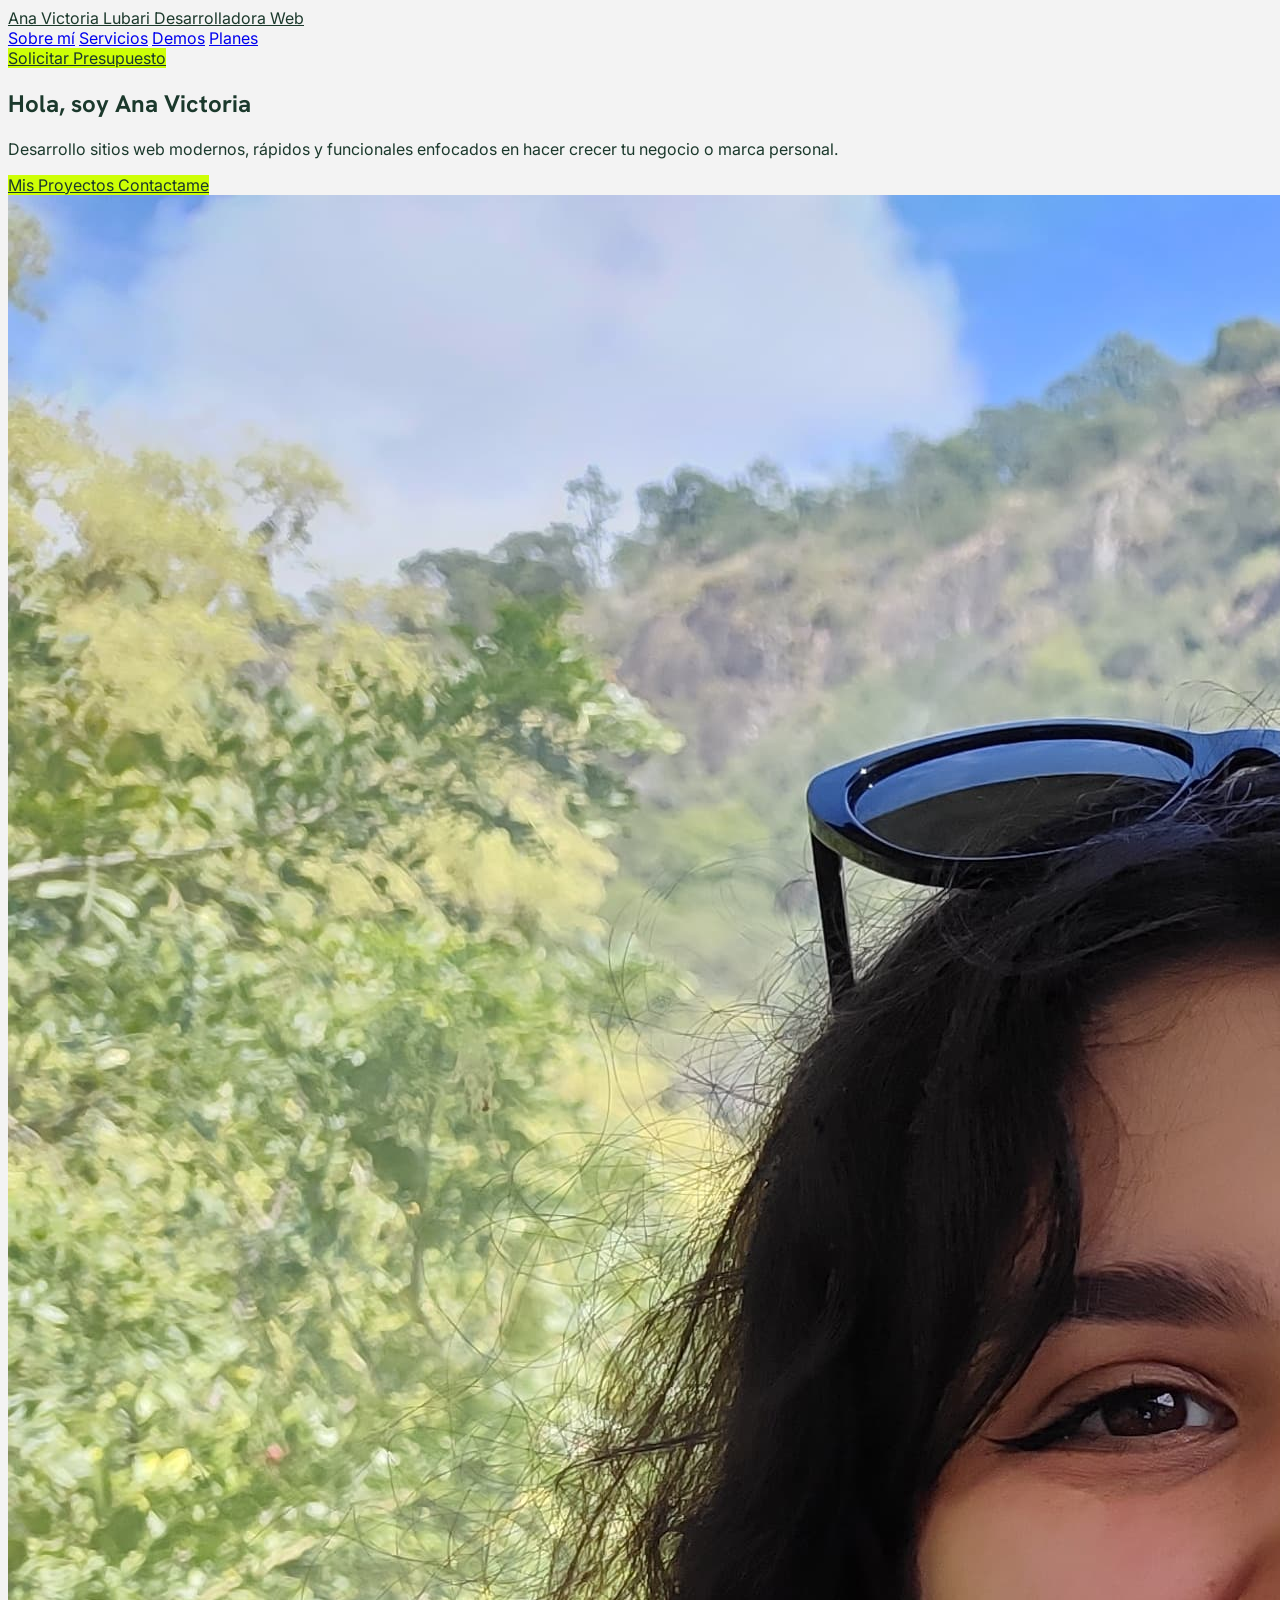
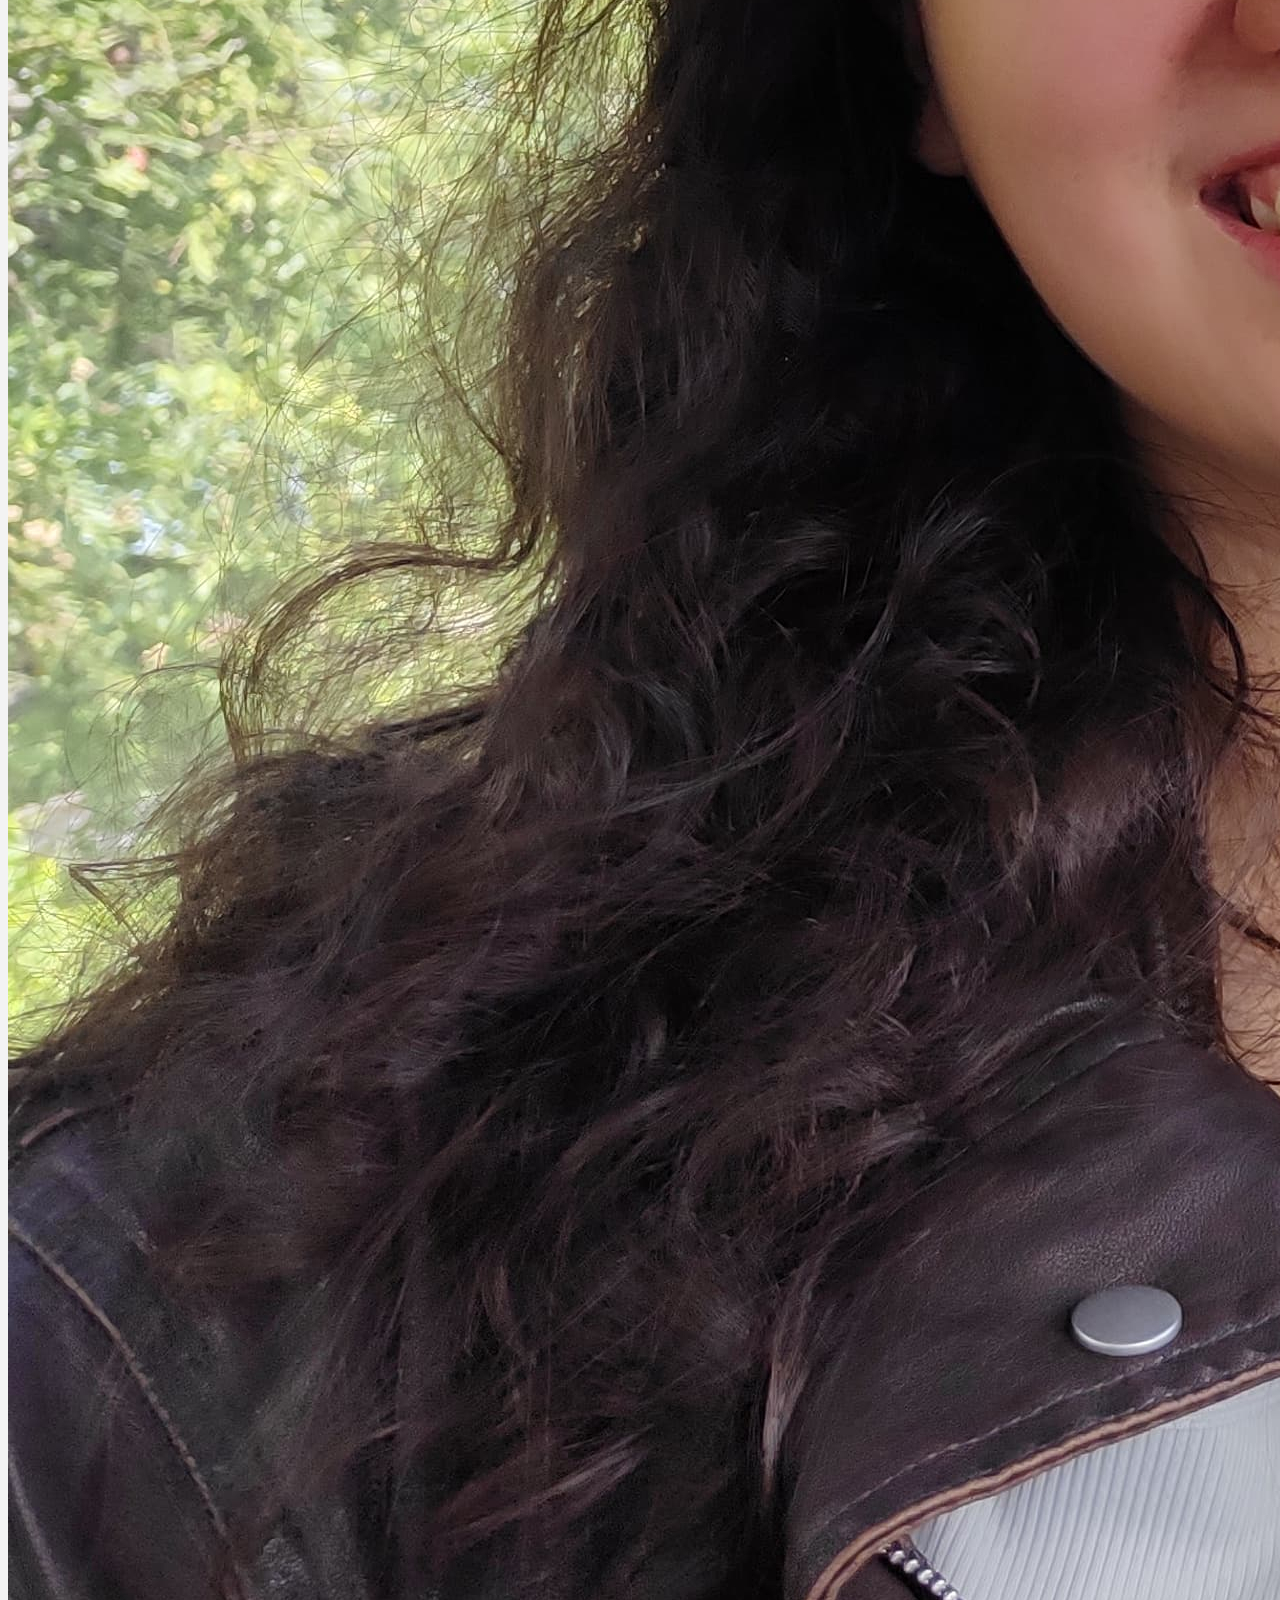
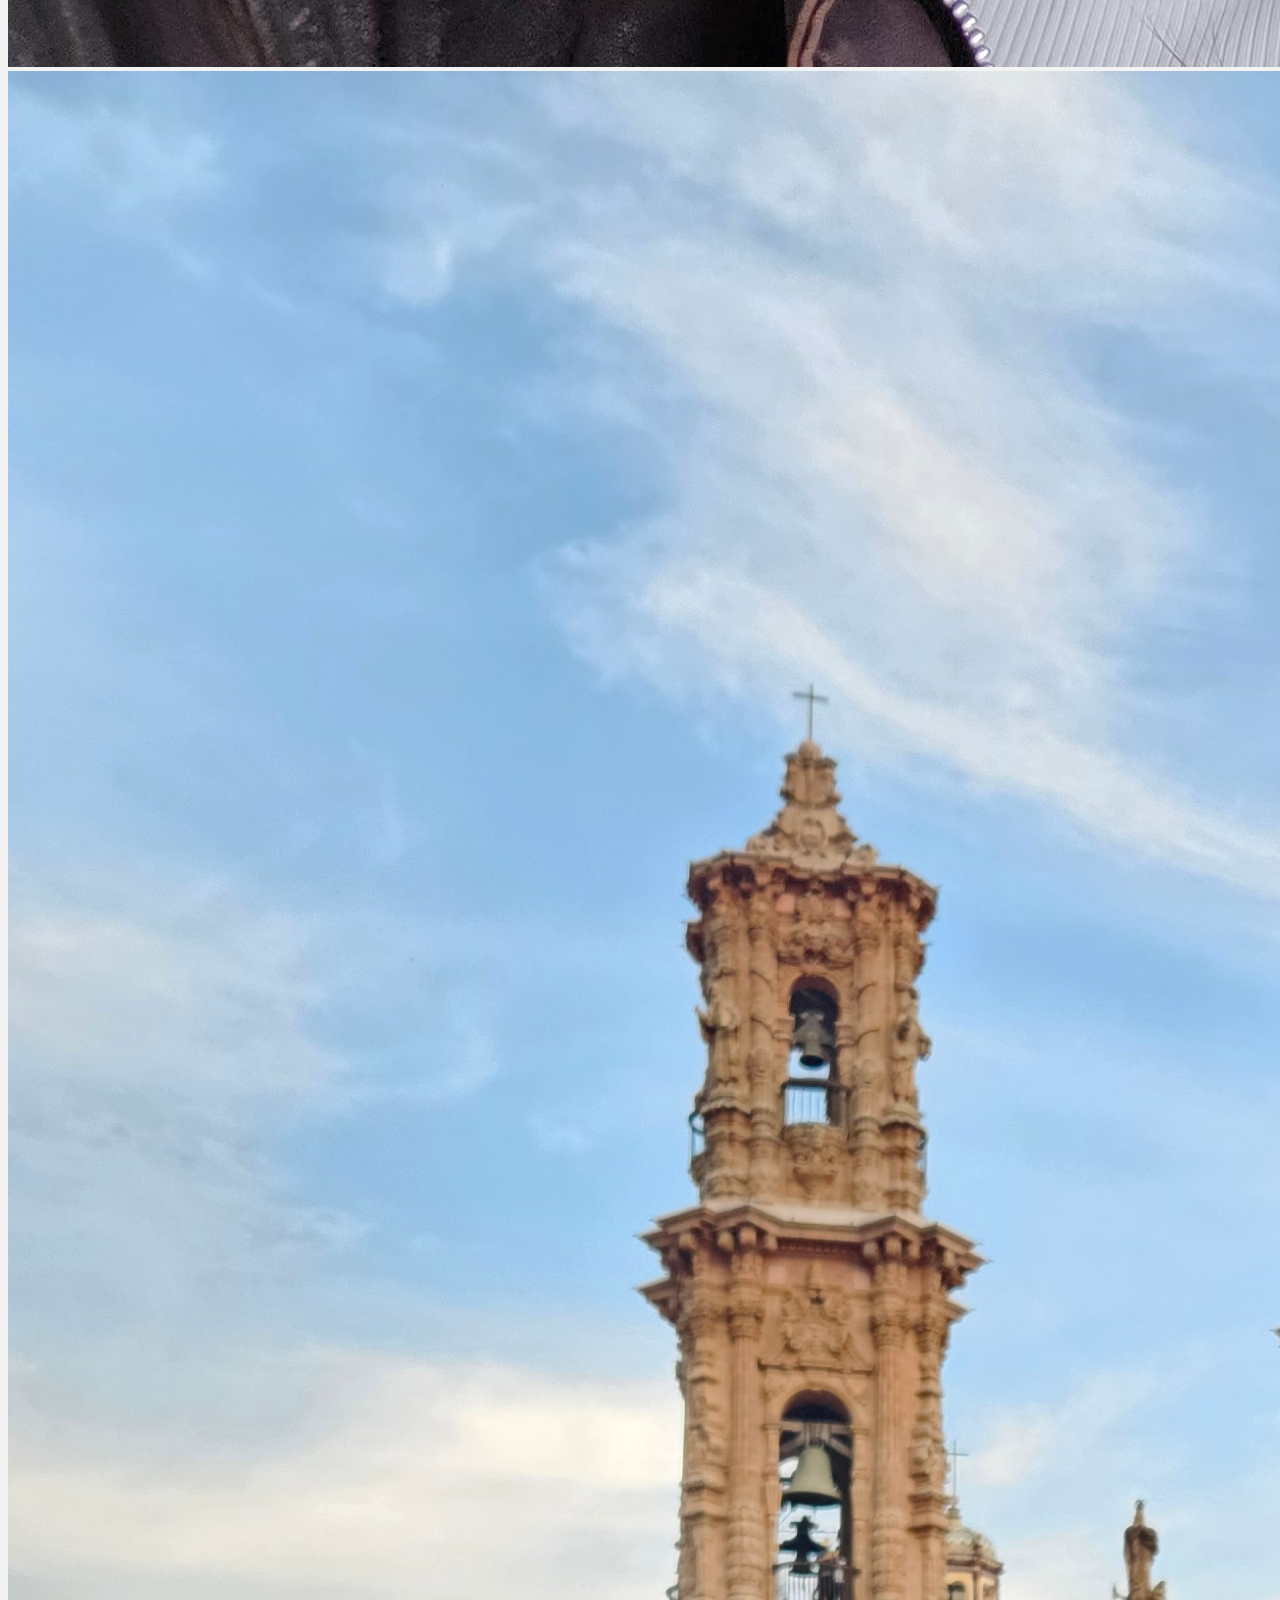
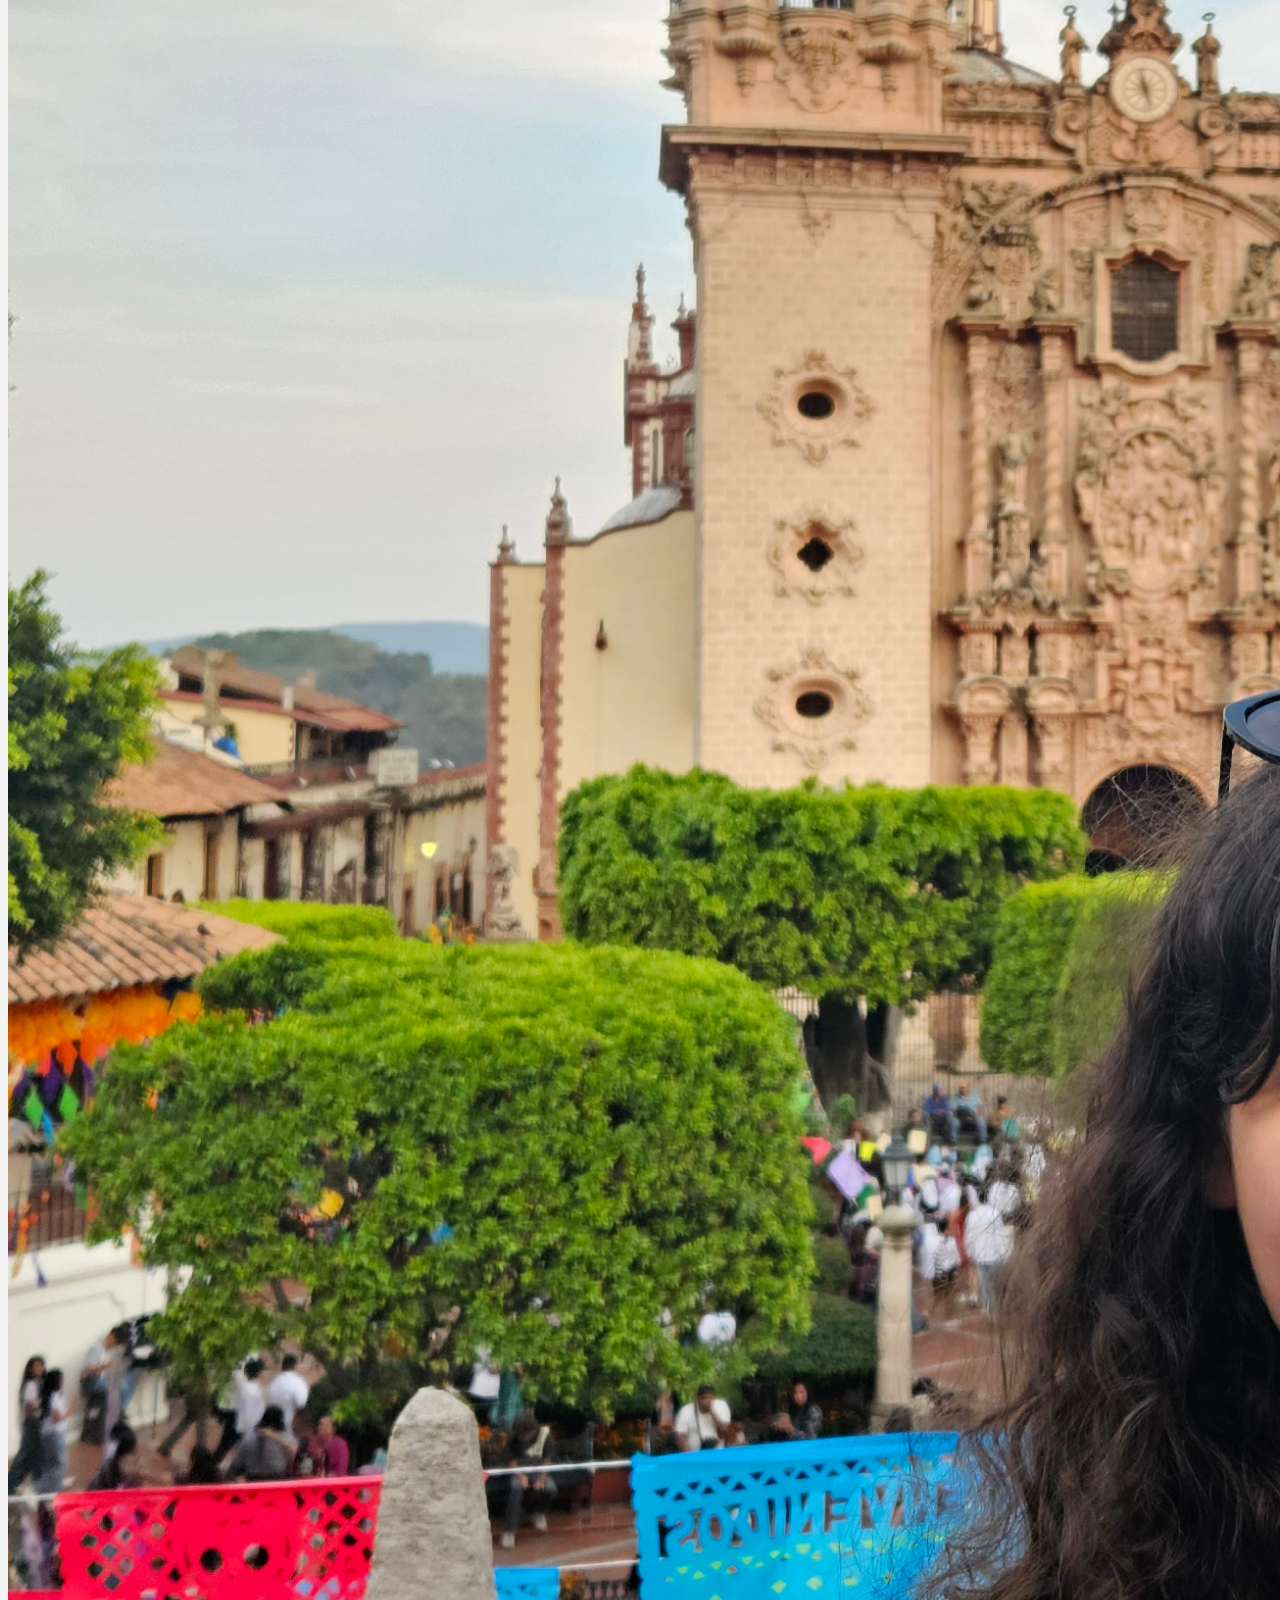
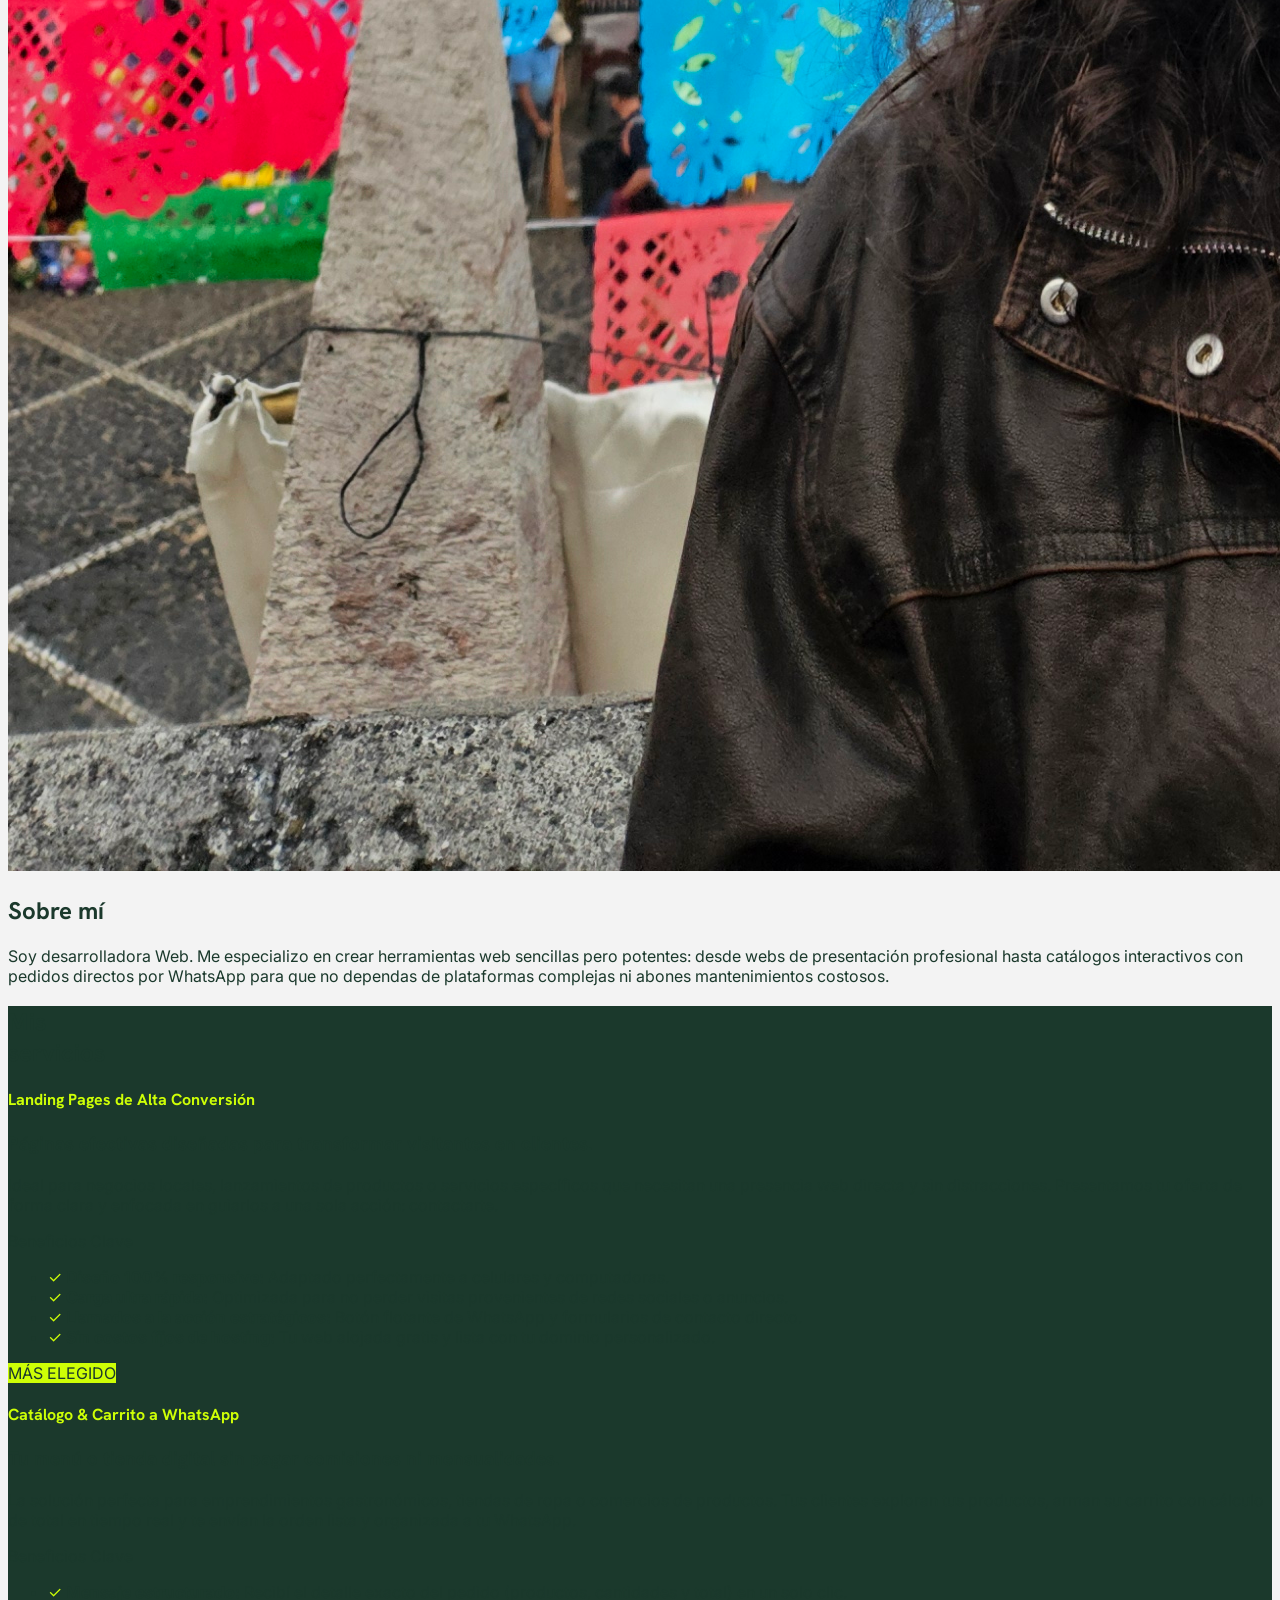
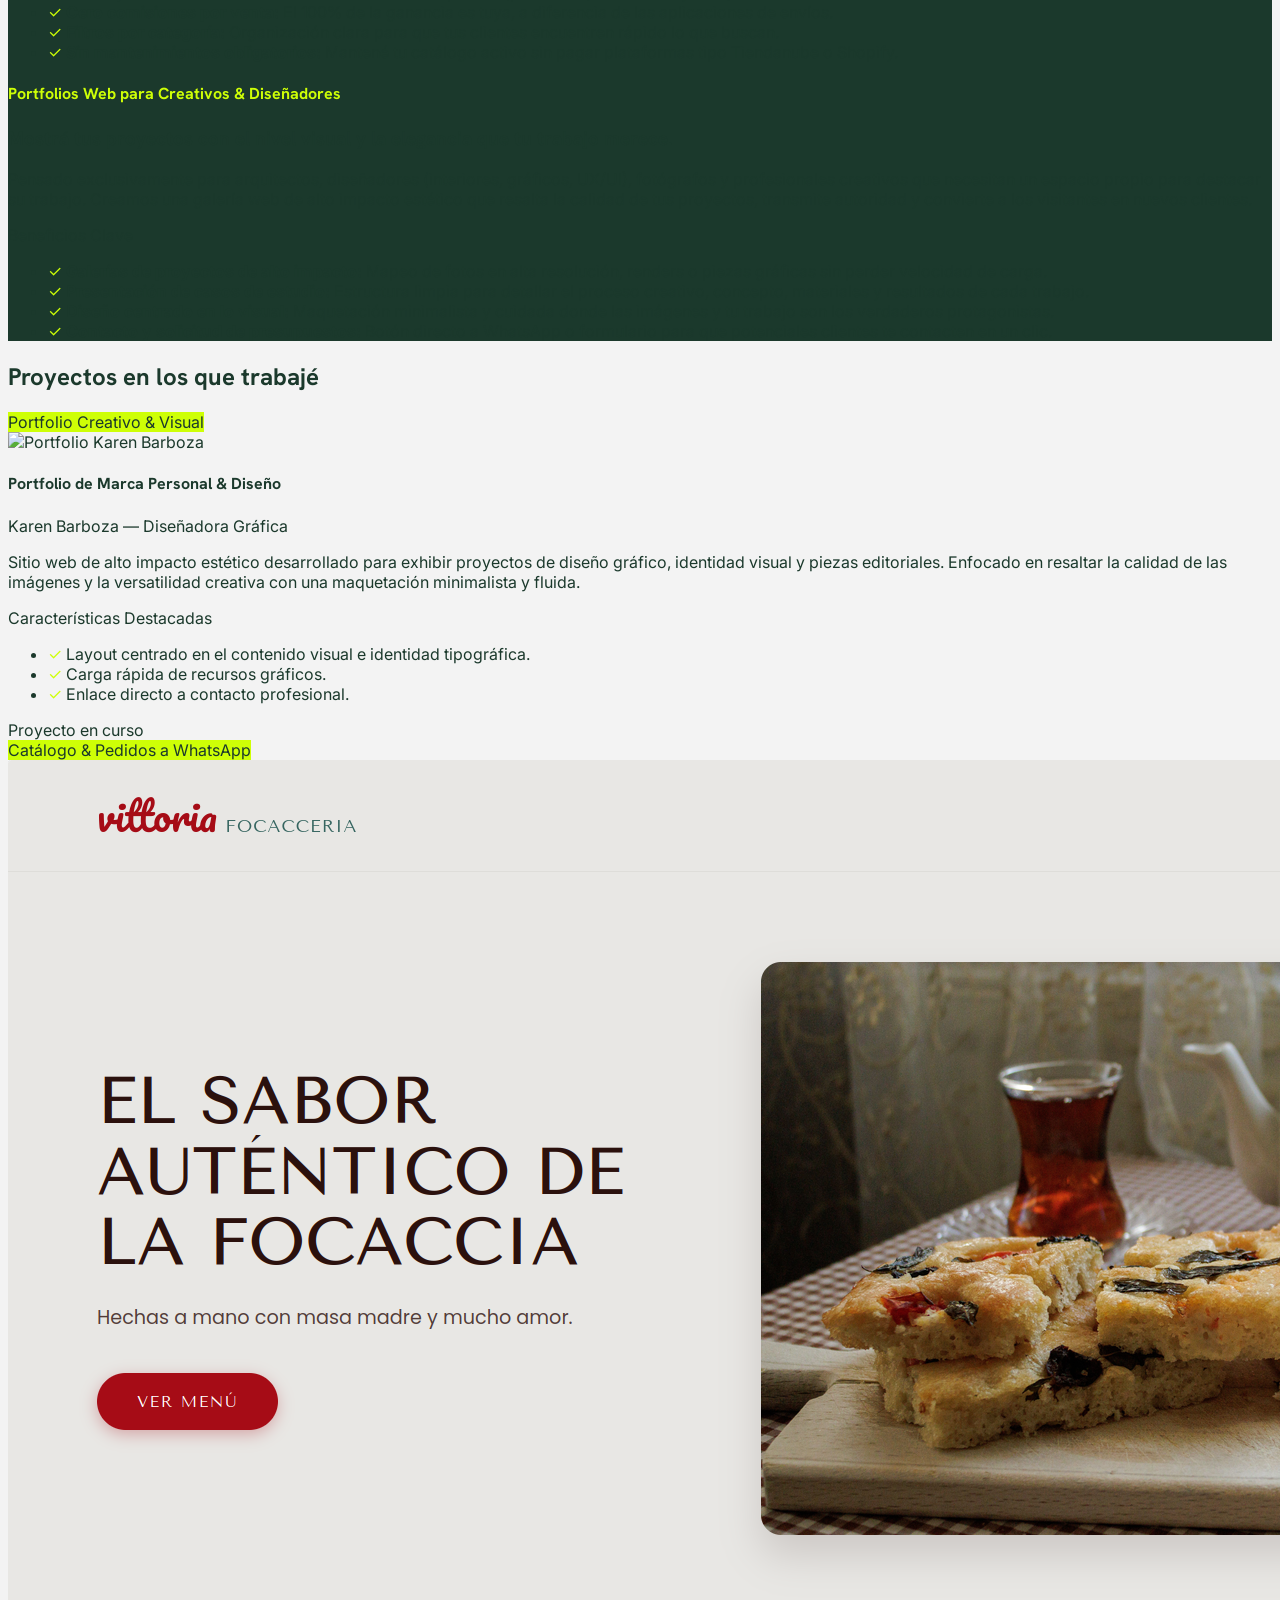
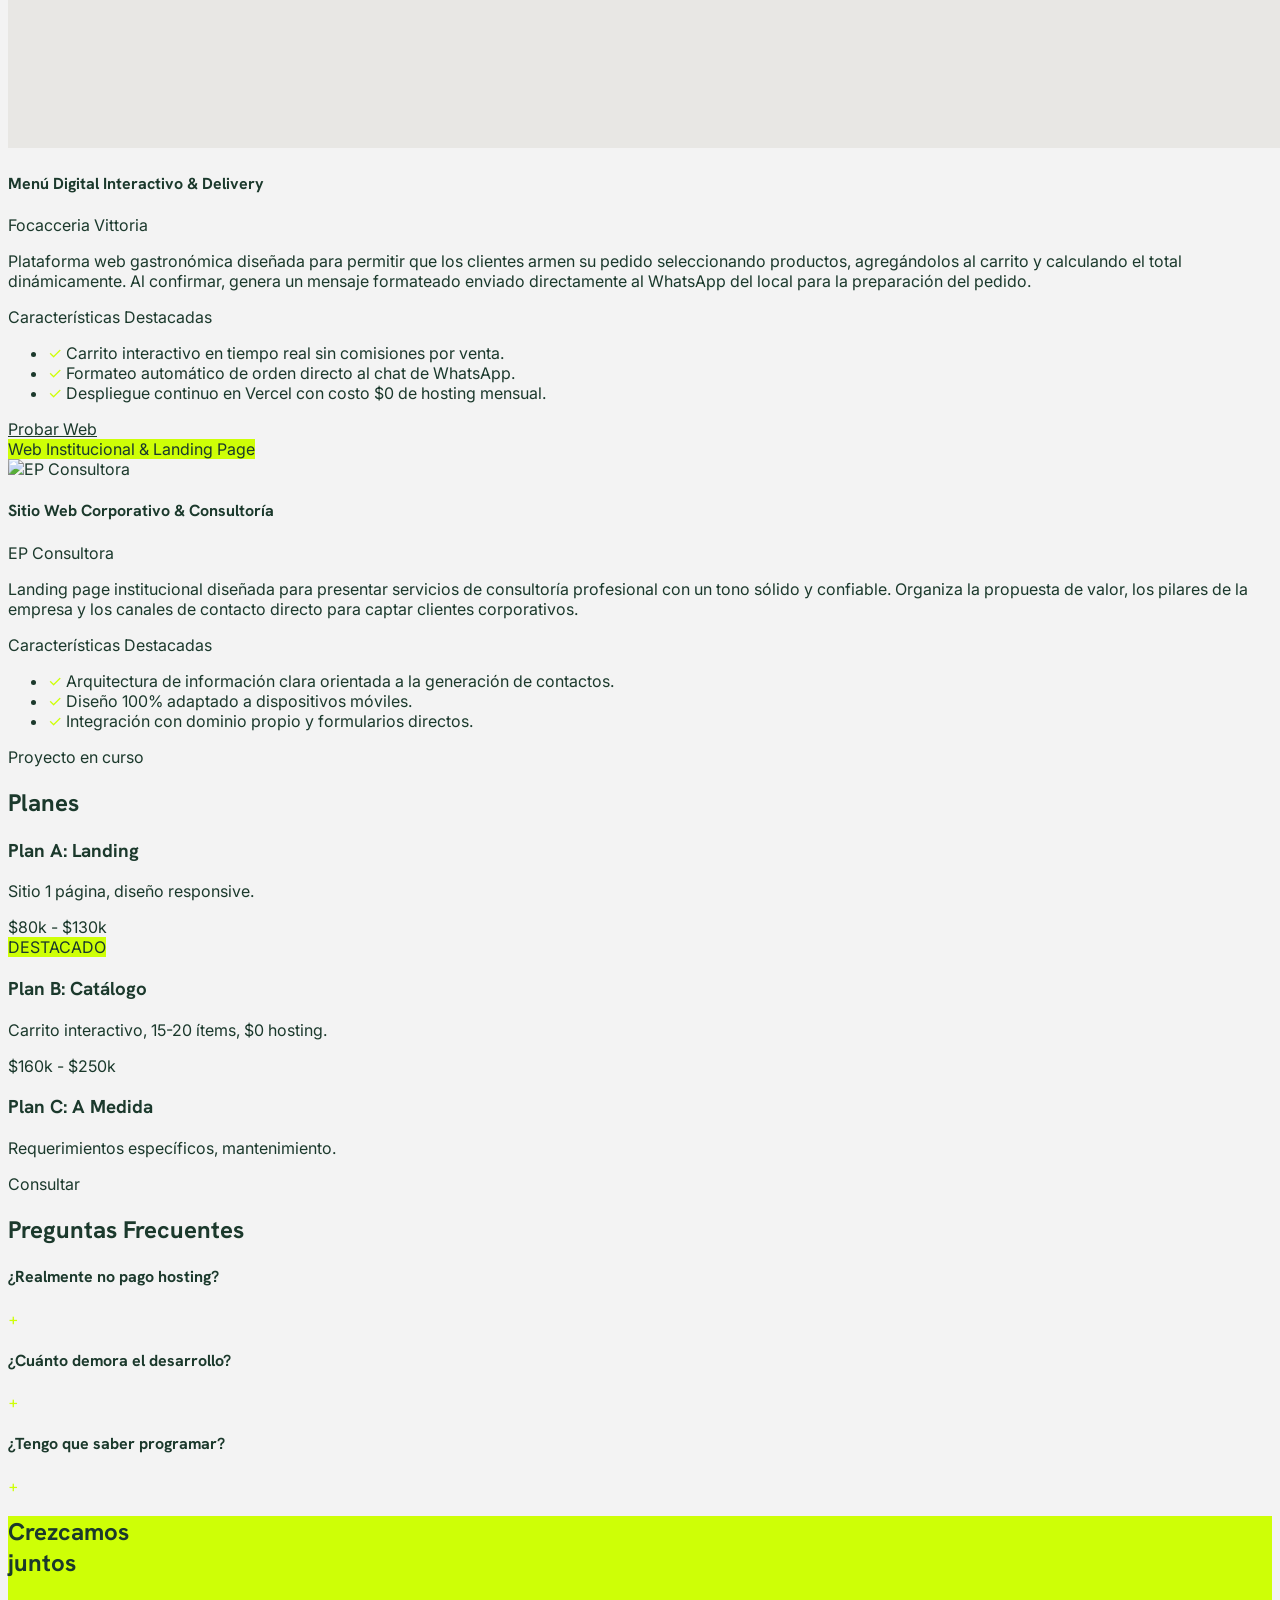
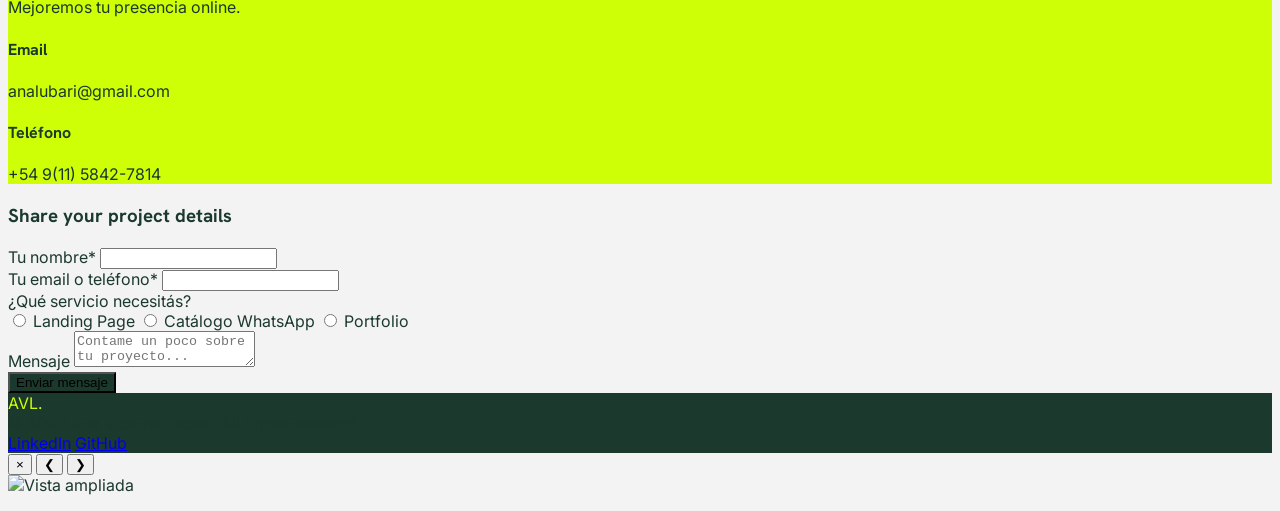
==== commit 6854429d: "cambio en proyecto, idioma" ====
--- a/index.html
+++ b/index.html
@@ -4,7 +4,7 @@
 <head>
     <meta charset="UTF-8">
     <meta name="viewport" content="width=device-width, initial-scale=1.0">
-    <title>Ana Victoria Lubari - Fullstack Web Developer</title>
+    <title>Ana Victoria Lubari - Desarrolladora Web</title>
     <meta name="description"
         content="Desarrollo sitios web modernos, rápidos y funcionales enfocados en hacer crecer tu negocio o marca personal.">
 
@@ -36,7 +36,12 @@
     <!-- Navbar -->
     <nav
         class="fixed top-0 left-0 w-full z-50 bg-white/95 backdrop-blur-sm border-b border-gray-100 py-4 px-6 md:px-12 flex justify-between items-center shadow-sm">
-        <a href="#hero" class="font-heading font-bold text-2xl text-secondary">AVL.</a>
+        <a href="#hero" class="font-heading text-secondary flex flex-col">
+            <span class="font-bold text-xl leading-none">Ana Victoria Lubari</span>
+            <span class="text-[10px] font-body uppercase tracking-widest text-secondary mt-1 font-bold">Desarrolladora
+                Web
+            </span>
+        </a>
         <div class="hidden md:flex gap-8 text-sm font-bold uppercase tracking-widest text-secondary">
             <a href="#sobre-mi" class="hover:text-primary transition-colors">Sobre mí</a>
             <a href="#servicios" class="hover:text-primary transition-colors">Servicios</a>
@@ -45,14 +50,14 @@
         </div>
         <a href="#contacto"
             class="bg-primary text-secondary font-bold px-5 py-2 text-sm uppercase tracking-widest hover:bg-secondary hover:text-white transition-colors">
-            Contacto
+            Solicitar Presupuesto
         </a>
     </nav>
 
     <!-- [01] Hero Section -->
     <section id="hero" class="bg-white text-secondary min-h-screen flex flex-col md:flex-row pt-16 md:pt-0">
         <div class="w-full md:w-1/2 p-12 md:p-24 flex flex-col justify-center">
-            <h1 class="font-heading text-5xl md:text-7xl mb-4 tracking-tight">
+            <h1 class="font-heading text-6xl lg:text-8xl mb-4 tracking-tight leading-none">
                 Hola, soy Ana Victoria
             </h1>
             <p class="font-body text-xl text-secondary/80 mb-8 max-w-md">
@@ -60,9 +65,13 @@
                 personal.
             </p>
             <div>
+                <a href="#proyectos"
+                    class="inline-block bg-primary text-secondary font-bold px-8 py-4 uppercase tracking-widest text-sm hover:bg-secondary hover:text-white transition-colors">
+                    Mis Proyectos
+                </a>
                 <a href="#contacto"
                     class="inline-block bg-primary text-secondary font-bold px-8 py-4 uppercase tracking-widest text-sm hover:bg-secondary hover:text-white transition-colors">
-                    Contactarme
+                    Contactame
                 </a>
             </div>
         </div>
@@ -86,7 +95,7 @@
             <div class="w-12 h-[3px] bg-primary mb-6"></div>
             <h2 class="font-heading text-5xl md:text-6xl mb-6 tracking-tight">Sobre mí</h2>
             <p class="font-body text-lg md:text-xl text-secondary/80 leading-relaxed max-w-xl">
-                Soy desarrolladora Fullstack. Me especializo en crear herramientas web sencillas pero potentes: desde
+                Soy desarrolladora Web. Me especializo en crear herramientas web sencillas pero potentes: desde
                 webs de presentación profesional hasta catálogos interactivos con pedidos directos por WhatsApp para que
                 no dependas de plataformas complejas ni abones mantenimientos costosos.
             </p>
@@ -193,56 +202,6 @@
         </div>
     </section>
 
-    <!-- [04] Demostración Interactiva -->
-    <section class="py-24 px-4 md:px-12 bg-bg-main border-y border-gray-200">
-        <div class="max-w-7xl mx-auto flex flex-col md:flex-row items-center gap-16">
-            <div class="w-full md:w-1/2">
-                <div class="w-12 h-1 bg-primary mb-8"></div>
-                <h2 class="font-heading text-5xl md:text-7xl mb-8 text-secondary">Simulador interactivo</h2>
-                <p class="font-body text-xl text-secondary mb-8">
-                    Experimentá cómo ven tus clientes el catálogo. Agregá productos al carrito y mirá cómo se genera el
-                    mensaje para WhatsApp.
-                </p>
-                <button id="btn-simulador"
-                    class="bg-secondary text-white font-bold px-8 py-4 hover:bg-primary hover:text-secondary transition-colors">
-                    Probar ahora
-                </button>
-            </div>
-
-            <div class="w-full md:w-1/2">
-                <div class="bg-white rounded-none border border-gray-200 p-8 max-w-md mx-auto shadow-xl">
-                    <div class="border-b border-gray-200 pb-4 mb-6">
-                        <h4 class="font-heading text-3xl text-secondary">🛒 Tu Negocio</h4>
-                    </div>
-
-                    <div class="space-y-4 mb-8" id="simulador-items">
-                        <div class="flex justify-between items-center bg-bg-main p-4">
-                            <div>
-                                <p class="font-bold text-secondary">Producto Prueba</p>
-                                <p class="text-secondary font-bold">$12.000</p>
-                            </div>
-                            <button
-                                class="bg-primary text-secondary w-10 h-10 flex items-center justify-center font-bold hover:bg-secondary hover:text-white transition-colors"
-                                onclick="agregarAlCarrito(12000, 'Producto de Prueba')">+</button>
-                        </div>
-                    </div>
-
-                    <div class="border-t border-gray-200 pt-6">
-                        <div class="flex justify-between font-bold text-xl mb-6 text-secondary">
-                            <span>Total:</span>
-                            <span id="simulador-total">$0</span>
-                        </div>
-                        <button
-                            class="w-full bg-secondary text-white py-4 font-bold text-lg hover:bg-primary hover:text-secondary transition-colors"
-                            onclick="enviarWhatsApp()">
-                            Enviar pedido por WhatsApp
-                        </button>
-                    </div>
-                </div>
-            </div>
-        </div>
-    </section>
-
     <!-- [05] Muestra de Proyectos -->
     <section id="proyectos" class="bg-bg-main py-24 px-4 md:px-12 text-secondary">
         <h2 class="font-heading text-5xl md:text-7xl mb-16 text-center">Proyectos en los que trabajé</h2>
@@ -258,7 +217,10 @@
                 <div
                     class="w-full aspect-video bg-bg-main mb-6 flex items-center justify-center overflow-hidden relative">
                     <!-- CAMBIAR AQUÍ LA IMAGEN DEL PROYECTO 1 -->
-                    <img src="images/demo-1.jpg" alt="Portfolio Karen Barboza" class="w-full h-full object-cover">
+                    <img src="images/portfolio1.png" alt="Portfolio Karen Barboza"
+                        class="w-full h-full object-cover cursor-pointer lightbox-trigger"
+                        data-caption="Portfolio Karen Barboza"
+                        data-gallery='["images/portfolio1.png", "images/portfolio2.png"]'>
                 </div>
                 <h4 class="font-heading text-3xl mb-2 text-secondary">Portfolio de Marca Personal & Diseño</h4>
                 <p class="font-body text-secondary/60 font-bold mb-4 uppercase tracking-widest text-xs">Karen Barboza —
@@ -278,9 +240,9 @@
                                 directo a contacto profesional.</span></li>
                     </ul>
                 </div>
-                <a href="https://lubari.github.io/karen-barboza-porfolio/" target="_blank" rel="noopener noreferrer"
-                    class="block text-center border-2 border-secondary text-secondary font-bold py-3 px-6 hover:bg-secondary hover:text-white transition-colors mt-auto">Ver
-                    Portfolio En Vivo</a>
+                <div class="block text-center border-2 border-gray-300 text-gray-500 font-bold py-3 px-6 mt-auto">
+                    Proyecto en curso
+                </div>
             </div>
 
             <!-- Proyecto 2 -->
@@ -293,7 +255,9 @@
                 <div
                     class="w-full aspect-video bg-bg-main mb-6 flex items-center justify-center overflow-hidden relative">
                     <!-- CAMBIAR AQUÍ LA IMAGEN DEL PROYECTO 2 -->
-                    <img src="images/focacceria.png" alt="Focacceria Vittoria" class="w-full h-full object-cover">
+                    <img src="images/focacceria.png" alt="Focacceria Vittoria"
+                        class="w-full h-full object-cover cursor-pointer lightbox-trigger"
+                        data-caption="Focacceria Vittoria" data-gallery='["images/focacceria.png"]'>
                 </div>
                 <h4 class="font-heading text-3xl mb-2 text-secondary">Menú Digital Interactivo & Delivery</h4>
                 <p class="font-body text-secondary/60 font-bold mb-4 uppercase tracking-widest text-xs">Focacceria
@@ -327,7 +291,9 @@
                 <div
                     class="w-full aspect-video bg-bg-main mb-6 flex items-center justify-center overflow-hidden relative">
                     <!-- CAMBIAR AQUÍ LA IMAGEN DEL PROYECTO 3 -->
-                    <img src="images/demo-3.jpg" alt="EP Consultora" class="w-full h-full object-cover">
+                    <img src="images/epconsultora.png" alt="EP Consultora"
+                        class="w-full h-full object-cover cursor-pointer lightbox-trigger" data-caption="EP Consultora"
+                        data-gallery='["images/epconsultora.png", "images/epconsultora1.png", "images/epconsultora2.png"]'>
                 </div>
                 <h4 class="font-heading text-3xl mb-2 text-secondary">Sitio Web Corporativo & Consultoría</h4>
                 <p class="font-body text-secondary/60 font-bold mb-4 uppercase tracking-widest text-xs">EP Consultora
@@ -348,9 +314,9 @@
                         </li>
                     </ul>
                 </div>
-                <a href="https://epconsultora.com" target="_blank" rel="noopener noreferrer"
-                    class="block text-center border-2 border-secondary text-secondary font-bold py-3 px-6 hover:bg-secondary hover:text-white transition-colors mt-auto">Visitar
-                    Sitio Web</a>
+                <div class="block text-center border-2 border-gray-300 text-gray-500 font-bold py-3 px-6 mt-auto">
+                    Proyecto en curso
+                </div>
             </div>
         </div>
     </section>
@@ -374,14 +340,14 @@
                 </div>
                 <!-- Plan B -->
                 <div
-                    class="bg-secondary text-white p-8 border border-secondary flex flex-col sm:flex-row justify-between items-start sm:items-center gap-4 relative">
+                    class="bg-white p-8 border-2 border-primary flex flex-col sm:flex-row justify-between items-start sm:items-center gap-4 relative shadow-lg">
                     <span
                         class="absolute top-0 right-0 bg-primary text-secondary text-xs px-3 py-1 font-bold transform translate-x-2 -translate-y-2">DESTACADO</span>
                     <div>
-                        <h3 class="font-heading text-3xl mb-1">Plan B: Catálogo</h3>
-                        <p class="text-sm text-gray-300">Carrito interactivo, 15-20 ítems, $0 hosting.</p>
-                    </div>
-                    <div class="font-bold text-2xl whitespace-nowrap text-primary">$160k - $250k</div>
+                        <h3 class="font-heading text-3xl mb-1 text-secondary">Plan B: Catálogo</h3>
+                        <p class="text-sm text-gray-600">Carrito interactivo, 15-20 ítems, $0 hosting.</p>
+                    </div>
+                    <div class="font-bold text-2xl whitespace-nowrap text-secondary">$160k - $250k</div>
                 </div>
                 <!-- Plan C -->
                 <div
@@ -397,7 +363,7 @@
 
         <!-- FAQ -->
         <div class="w-full md:w-1/2">
-            <h2 class="font-heading text-6xl md:text-7xl mb-12">F.A.Q.</h2>
+            <h2 class="font-heading text-6xl md:text-7xl mb-12">Preguntas Frecuentes</h2>
             <div class="space-y-4" id="faq-container">
                 <div class="border-b border-secondary/20 pb-4 faq-item cursor-pointer">
                     <div class="flex justify-between items-center">
@@ -436,17 +402,17 @@
     <!-- [08] Contacto -->
     <section id="contacto" class="flex flex-col md:flex-row min-h-screen">
         <div class="w-full md:w-1/2 bg-primary text-secondary p-12 md:p-24 flex flex-col justify-center">
-            <h2 class="font-heading text-7xl md:text-[8vw] leading-none mb-8 tracking-tight">Grow<br>with me.</h2>
-            <p class="font-body text-xl md:text-2xl mb-12">Let's improve your processes together.</p>
+            <h2 class="font-heading text-7xl md:text-[8vw] leading-none mb-8 tracking-tight">Crezcamos<br>juntos</h2>
+            <p class="font-body text-xl md:text-2xl mb-12">Mejoremos tu presencia online.</p>
 
             <div class="space-y-6">
                 <div>
                     <h4 class="font-bold text-sm uppercase tracking-widest mb-1">Email</h4>
-                    <p class="text-lg">hello@reallygreatsite.com</p>
+                    <p class="text-lg">analubari@gmail.com</p>
                 </div>
                 <div>
-                    <h4 class="font-bold text-sm uppercase tracking-widest mb-1">Phone</h4>
-                    <p class="text-lg">+91 (123) 456-7890</p>
+                    <h4 class="font-bold text-sm uppercase tracking-widest mb-1">Teléfono</h4>
+                    <p class="text-lg">+54 9(11) 5842-7814 </p>
                 </div>
             </div>
         </div>
@@ -482,6 +448,12 @@
                         </label>
                     </div>
                 </div>
+                <div class="mb-8">
+                    <label class="block text-sm font-bold mb-2">Mensaje</label>
+                    <textarea
+                        class="w-full bg-bg-main border-none p-4 focus:outline-none focus:ring-2 focus:ring-primary h-32 resize-y"
+                        placeholder="Contame un poco sobre tu proyecto..." required></textarea>
+                </div>
                 <button type="submit"
                     class="w-full bg-secondary text-white py-4 font-bold text-lg hover:bg-primary hover:text-secondary transition-colors">
                     Enviar mensaje
@@ -496,10 +468,34 @@
         <div class="font-heading font-bold text-xl mb-4 md:mb-0 text-primary">AVL.</div>
         <div class="text-sm text-gray-400">&copy; 2026 Ana Victoria Lubari. All rights reserved.</div>
         <div class="flex gap-6 mt-4 md:mt-0 text-sm font-bold">
-            <a href="#" class="hover:text-primary transition-colors">LinkedIn</a>
-            <a href="#" class="hover:text-primary transition-colors">GitHub</a>
+            <a href="https://www.linkedin.com/in/ana-victoria-lubari/"
+                class="hover:text-primary transition-colors">LinkedIn</a>
+            <a href="https://github.com/lubari" class="hover:text-primary transition-colors">GitHub</a>
         </div>
     </footer>
+
+    <!-- Lightbox Modal -->
+    <div id="lightbox"
+        class="fixed inset-0 z-[100] bg-black/90 hidden flex-col justify-center items-center opacity-0 transition-opacity duration-300">
+        <!-- Close Button -->
+        <button id="lightbox-close"
+            class="absolute top-6 right-8 text-white text-4xl hover:text-primary transition-colors cursor-pointer">&times;</button>
+
+        <!-- Navigation Buttons -->
+        <button id="lightbox-prev"
+            class="absolute left-4 md:left-12 top-1/2 -translate-y-1/2 text-white text-5xl hover:text-primary transition-colors cursor-pointer">&#10094;</button>
+        <button id="lightbox-next"
+            class="absolute right-4 md:right-12 top-1/2 -translate-y-1/2 text-white text-5xl hover:text-primary transition-colors cursor-pointer">&#10095;</button>
+
+        <!-- Image Container -->
+        <div class="w-full max-h-[90vh] px-8 md:px-20 flex justify-center items-center">
+            <img id="lightbox-img" src="" alt="Vista ampliada"
+                class="max-w-full max-h-[90vh] object-contain shadow-2xl">
+        </div>
+
+        <!-- Caption -->
+        <p id="lightbox-caption" class="text-white mt-6 text-xl font-heading tracking-wide text-center"></p>
+    </div>
 
     <!-- Scripts -->
     <script src="main.js"></script>
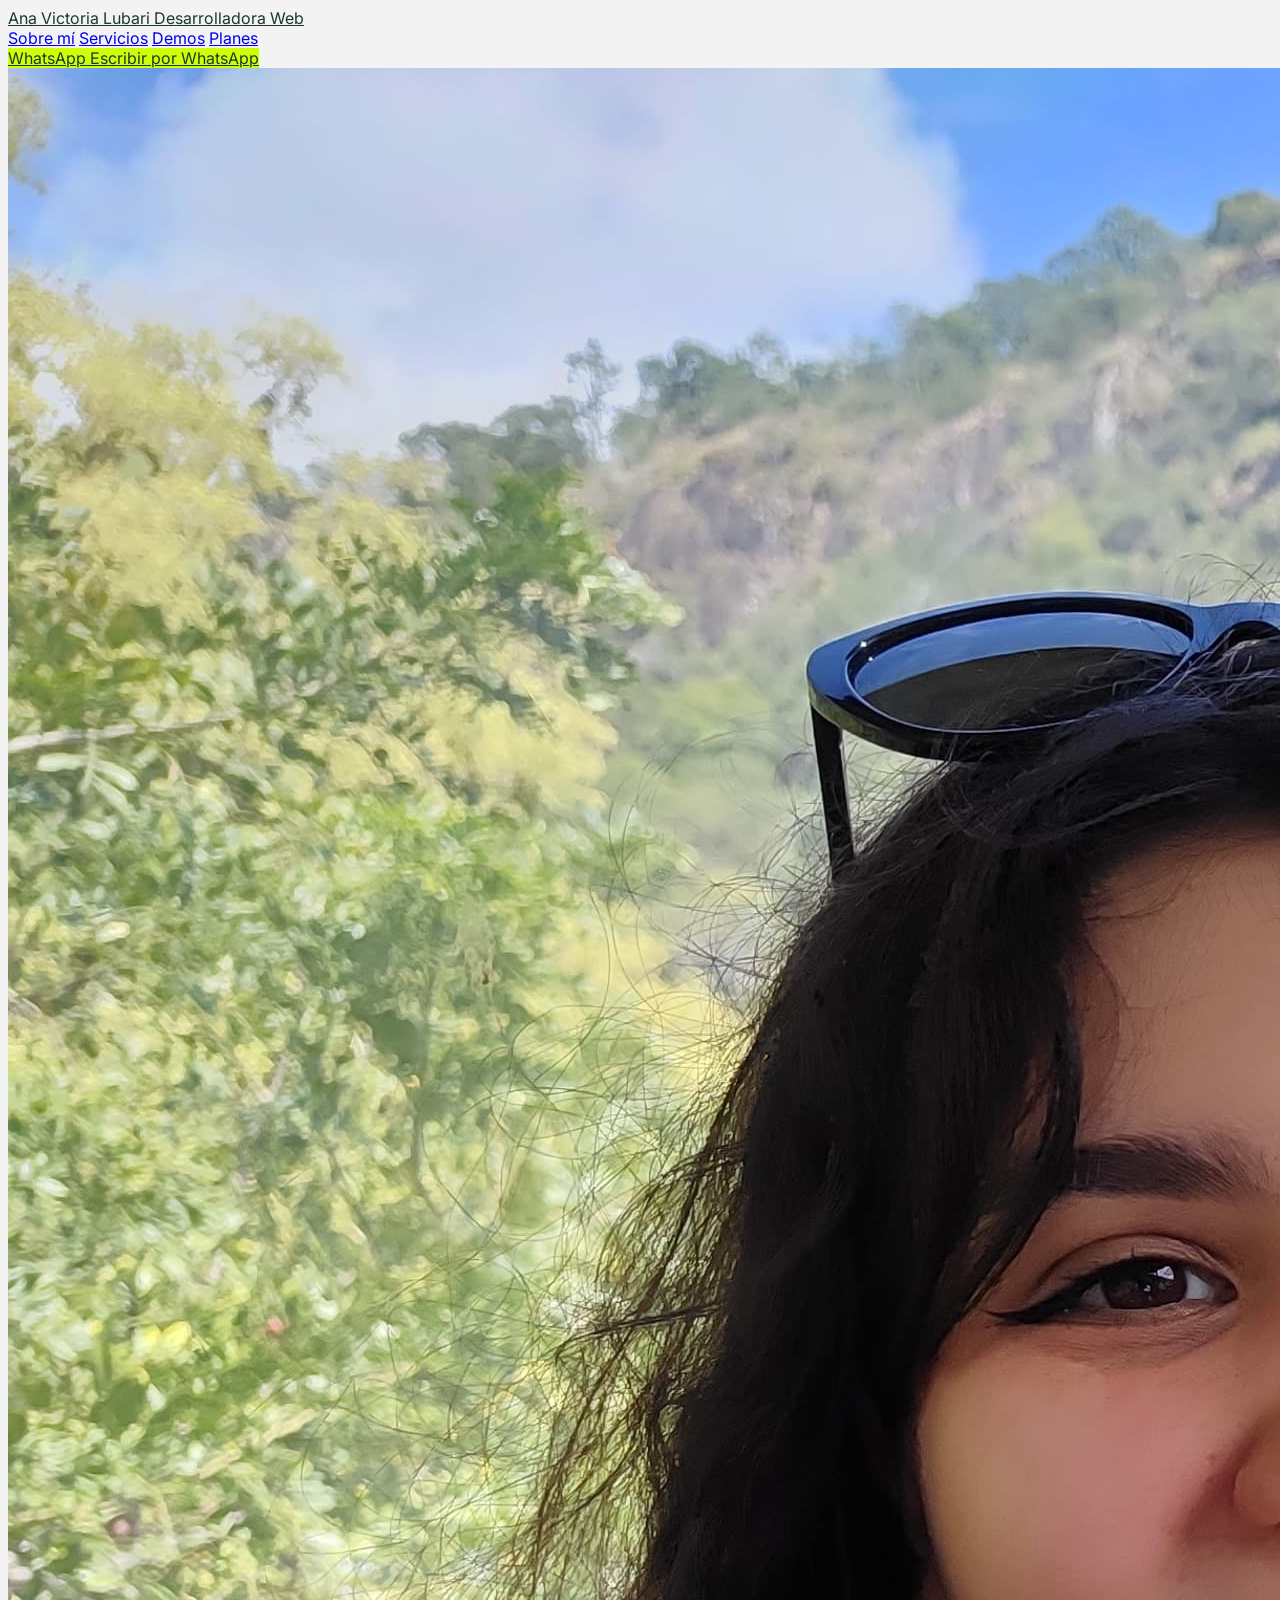
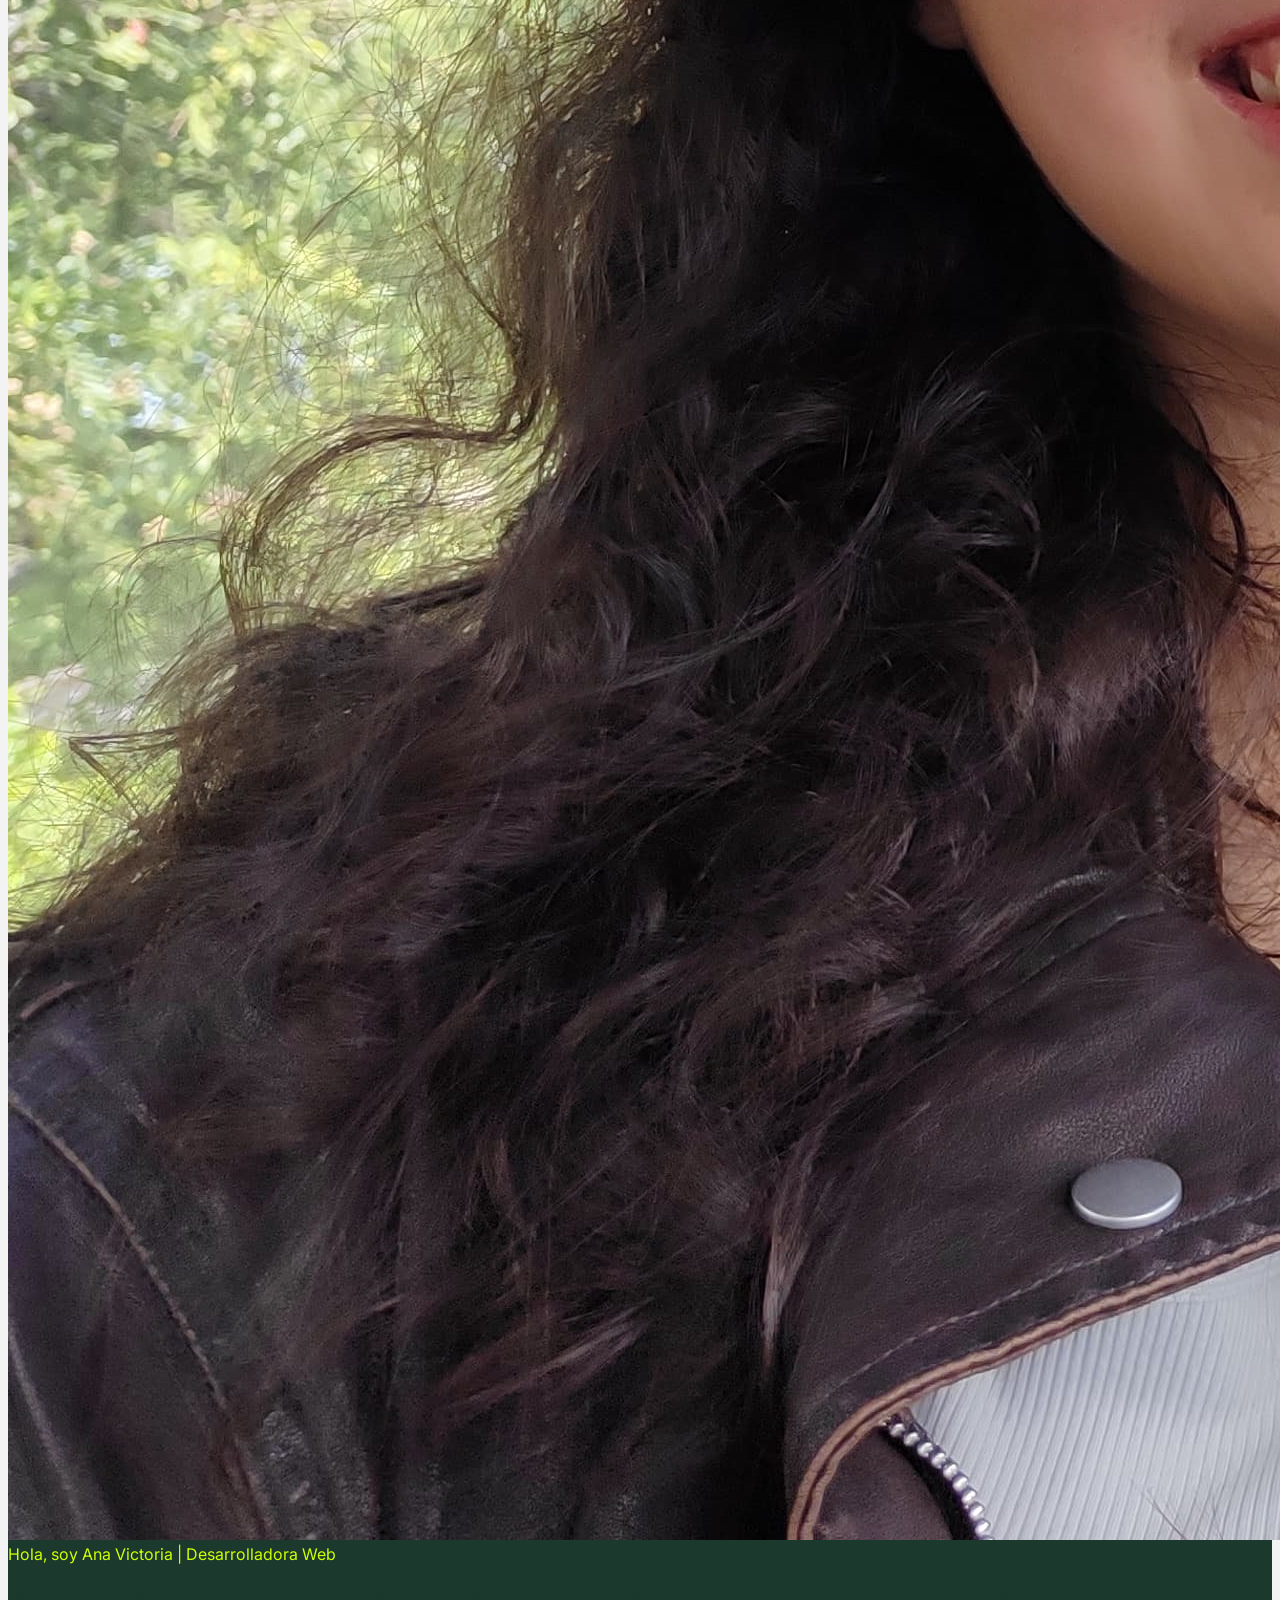
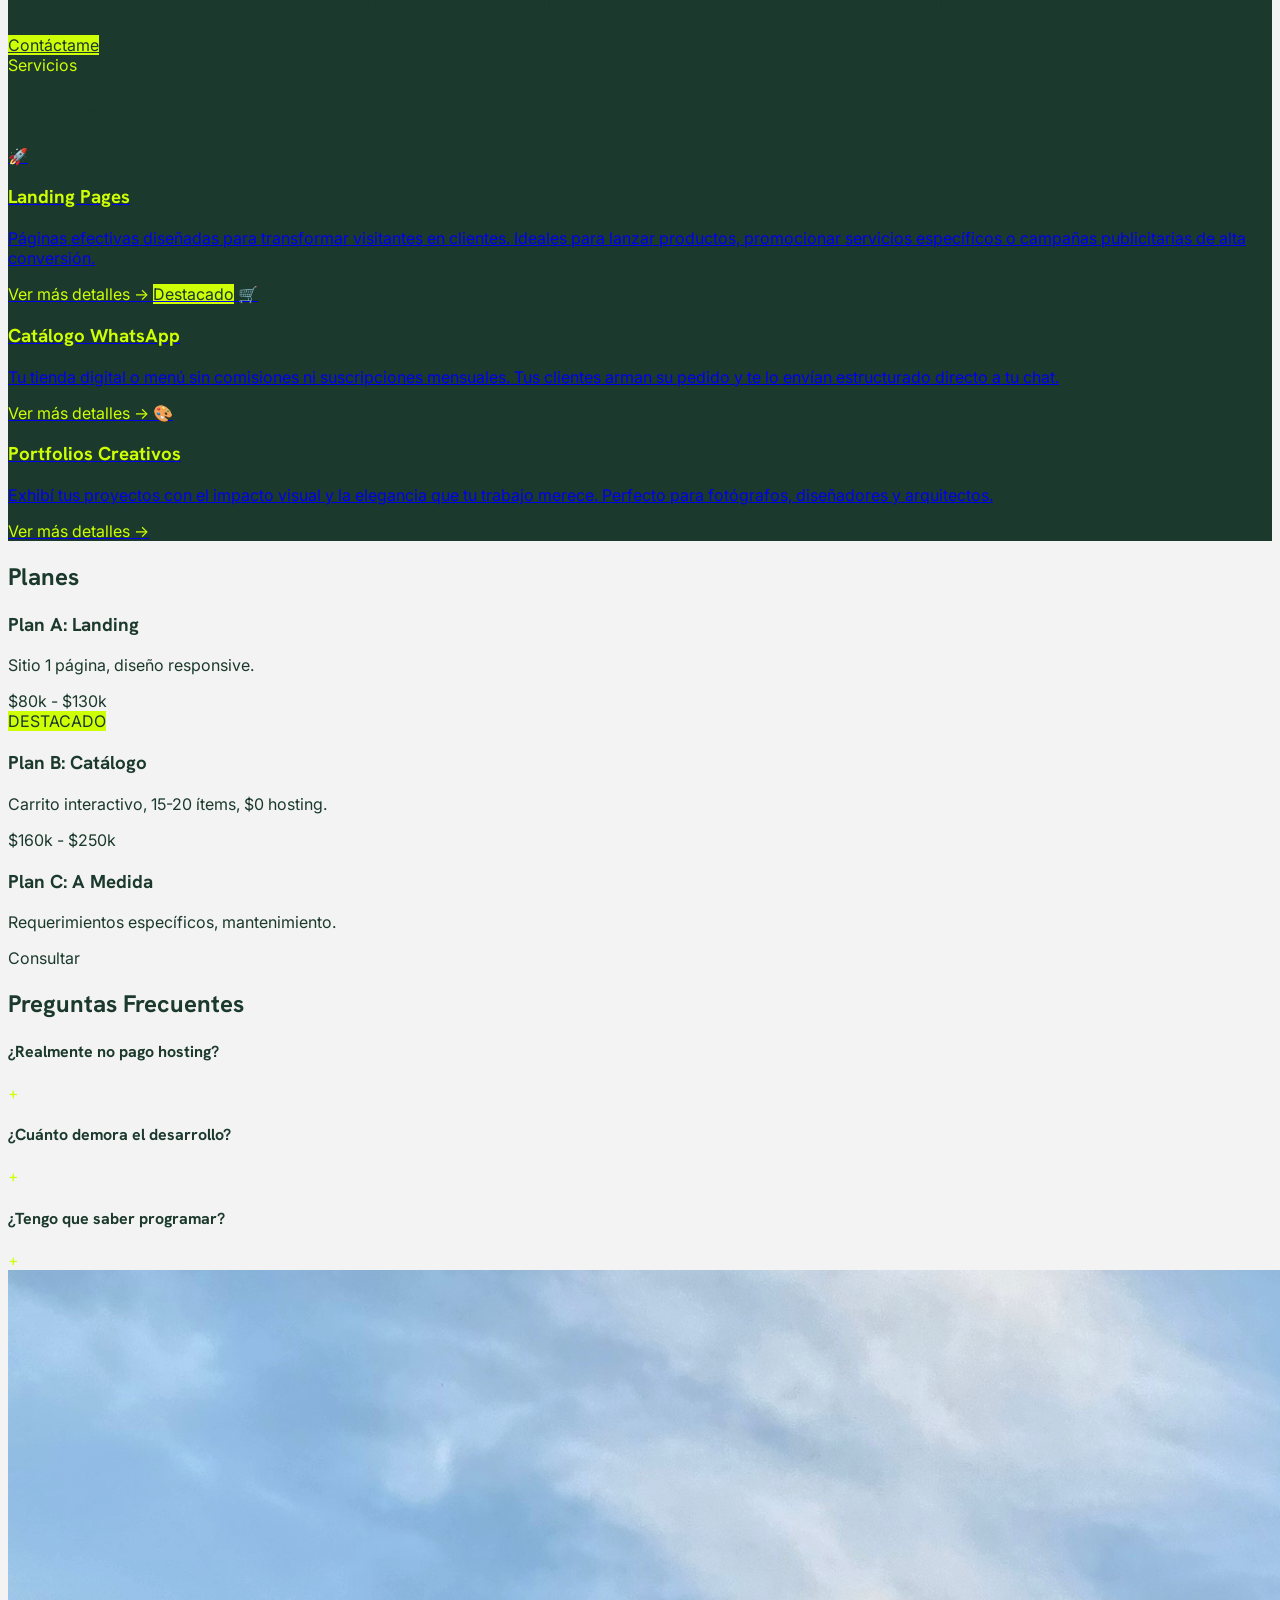
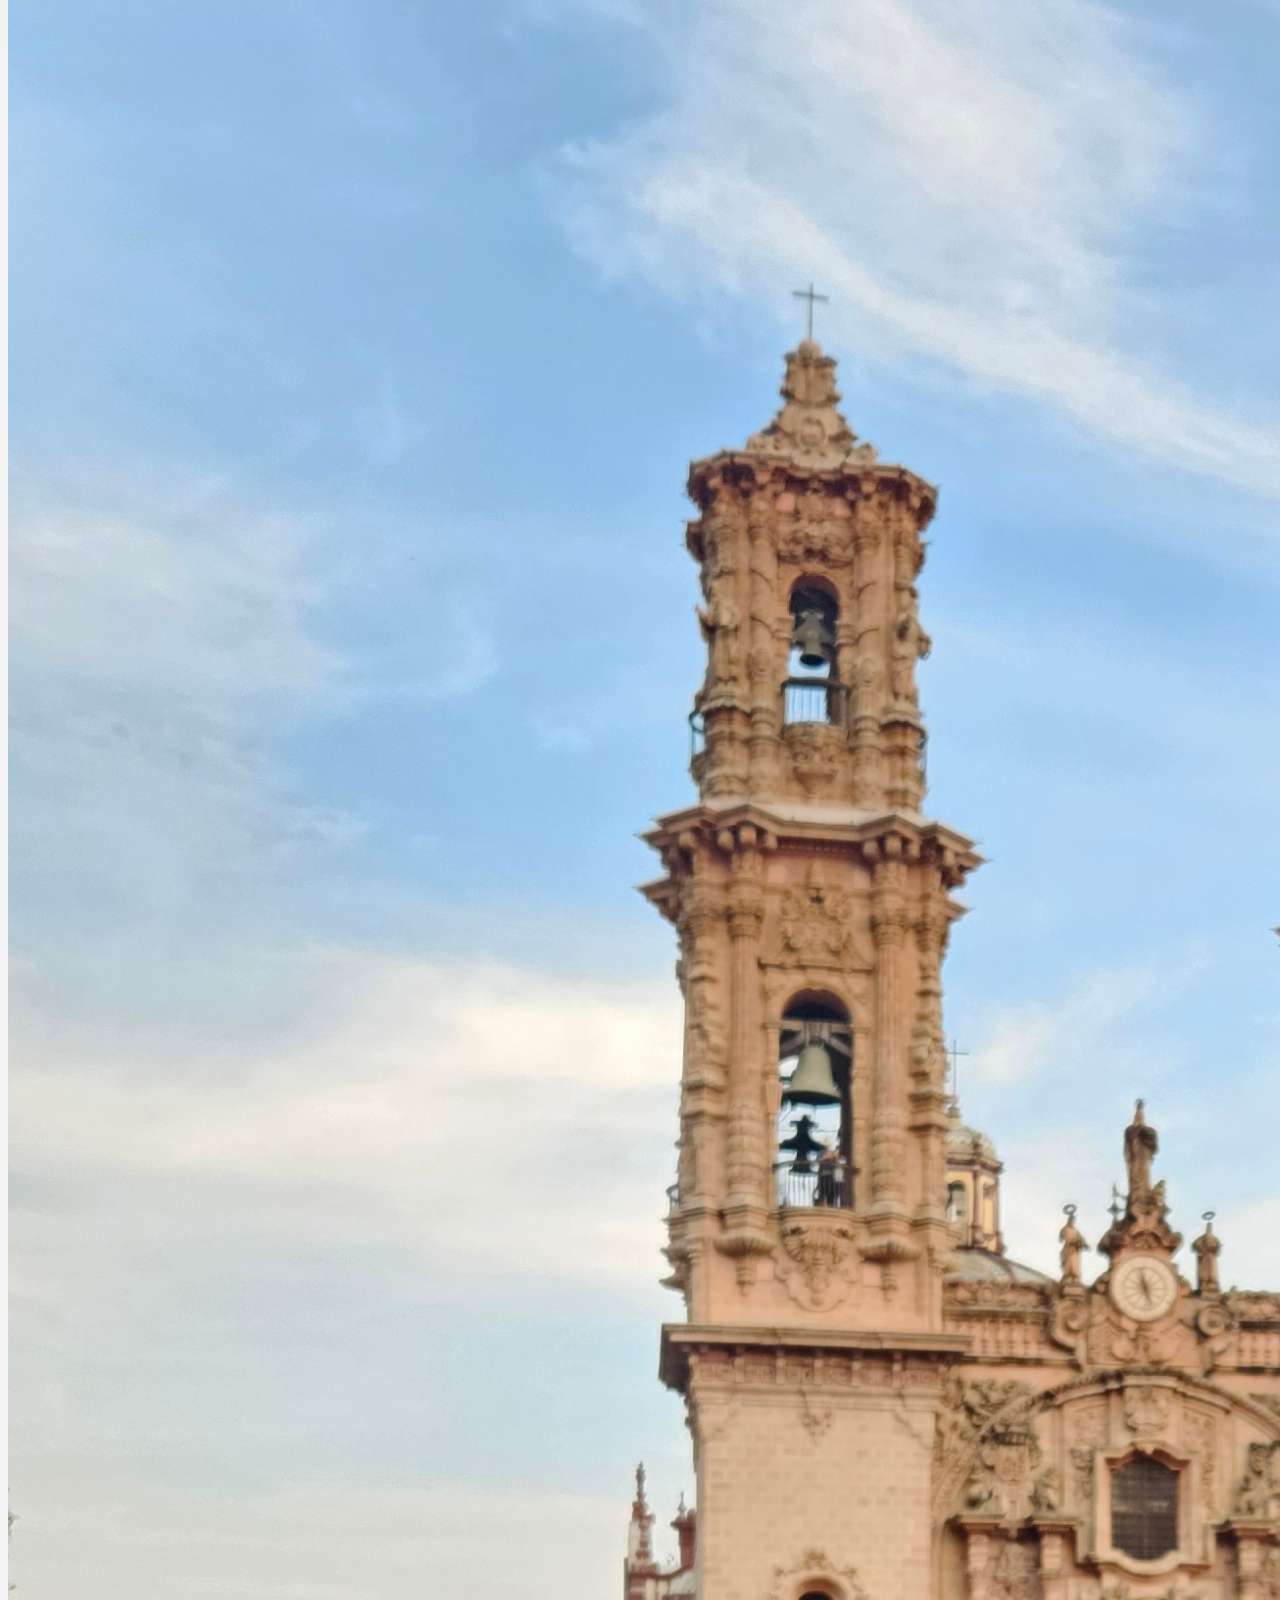
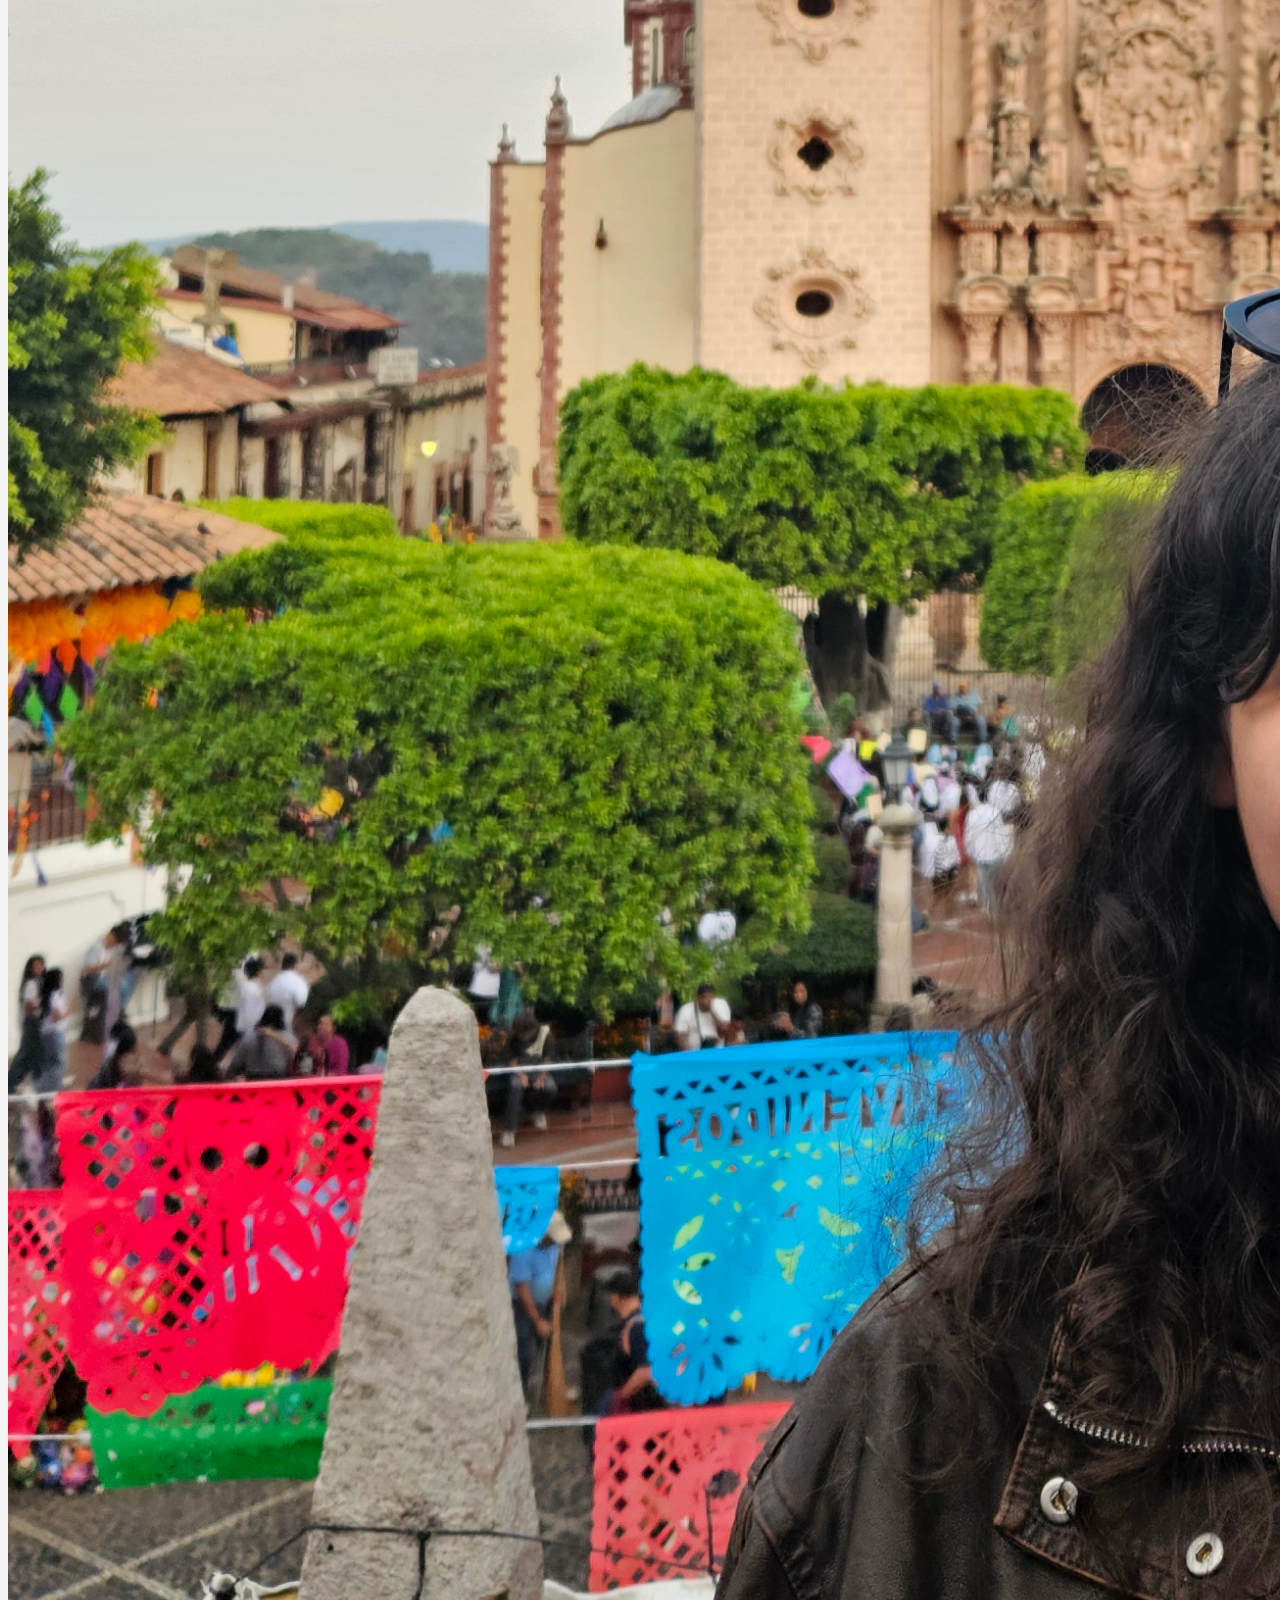
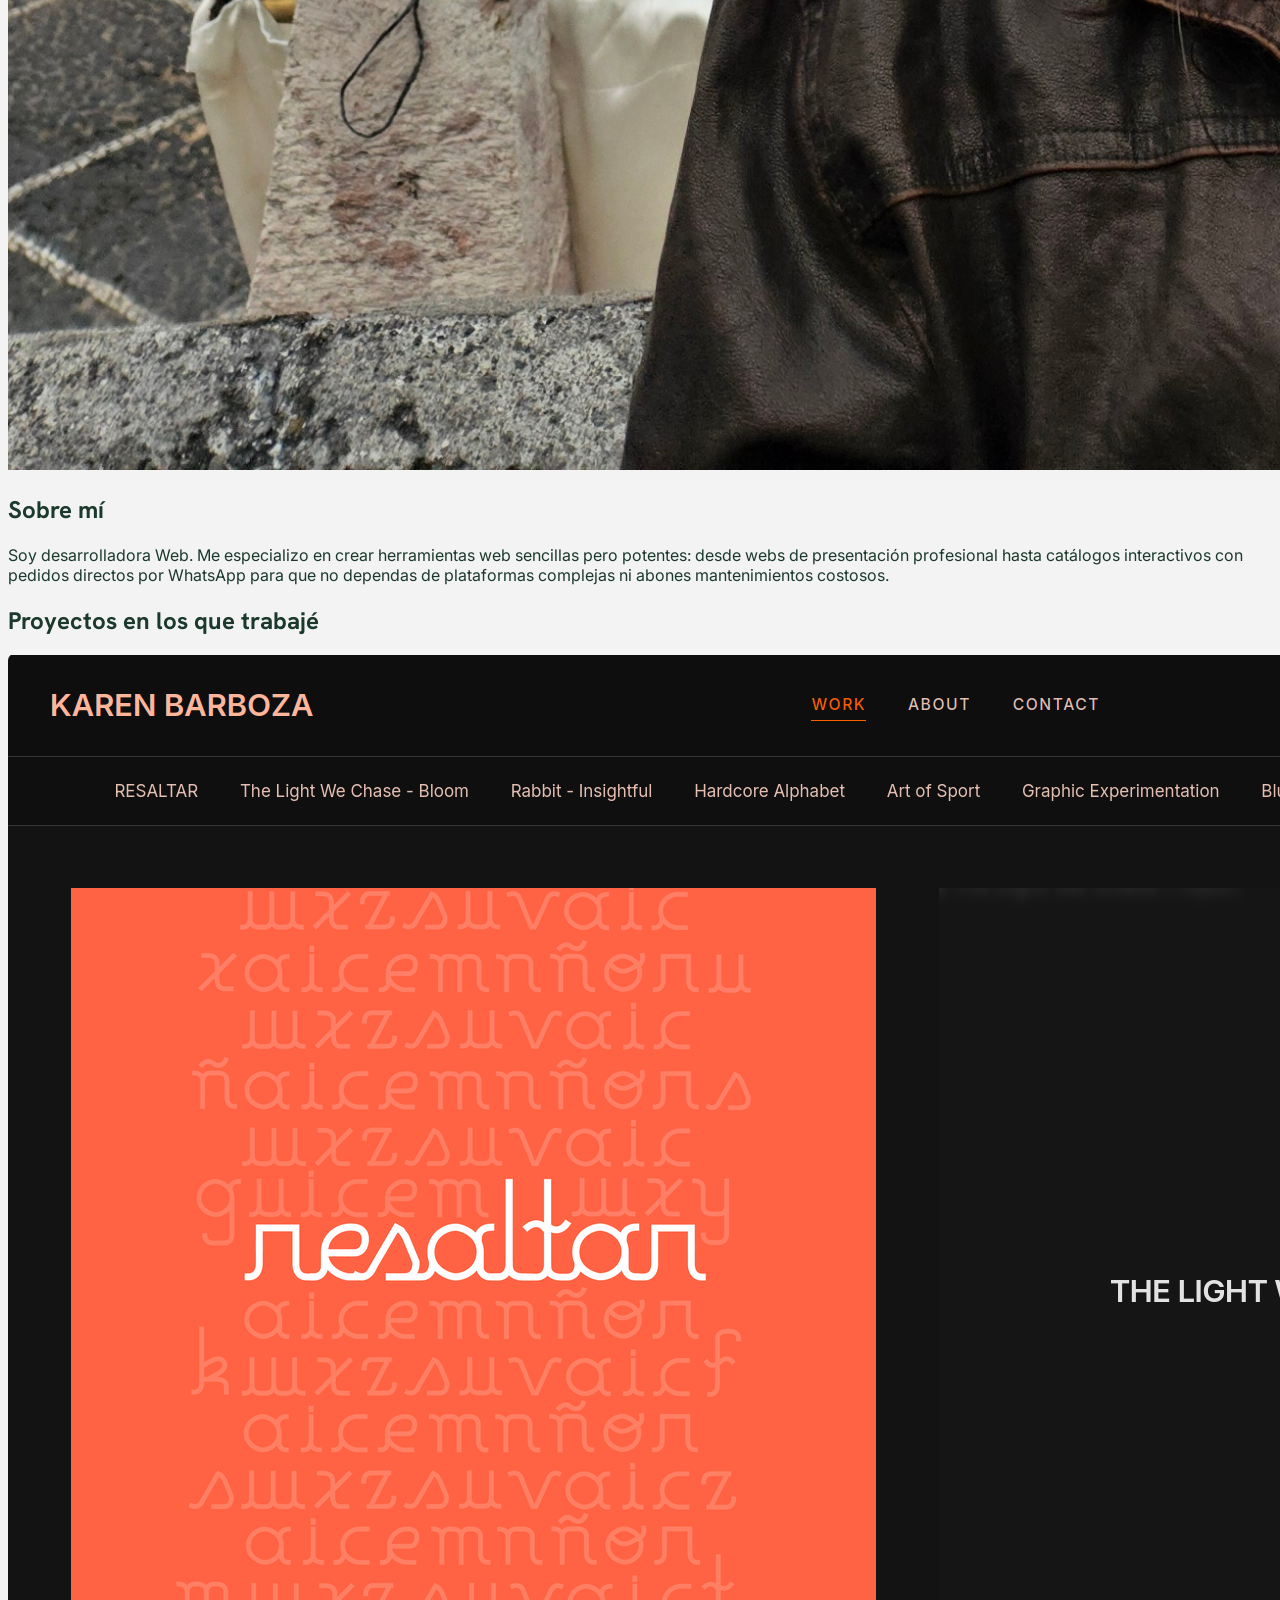
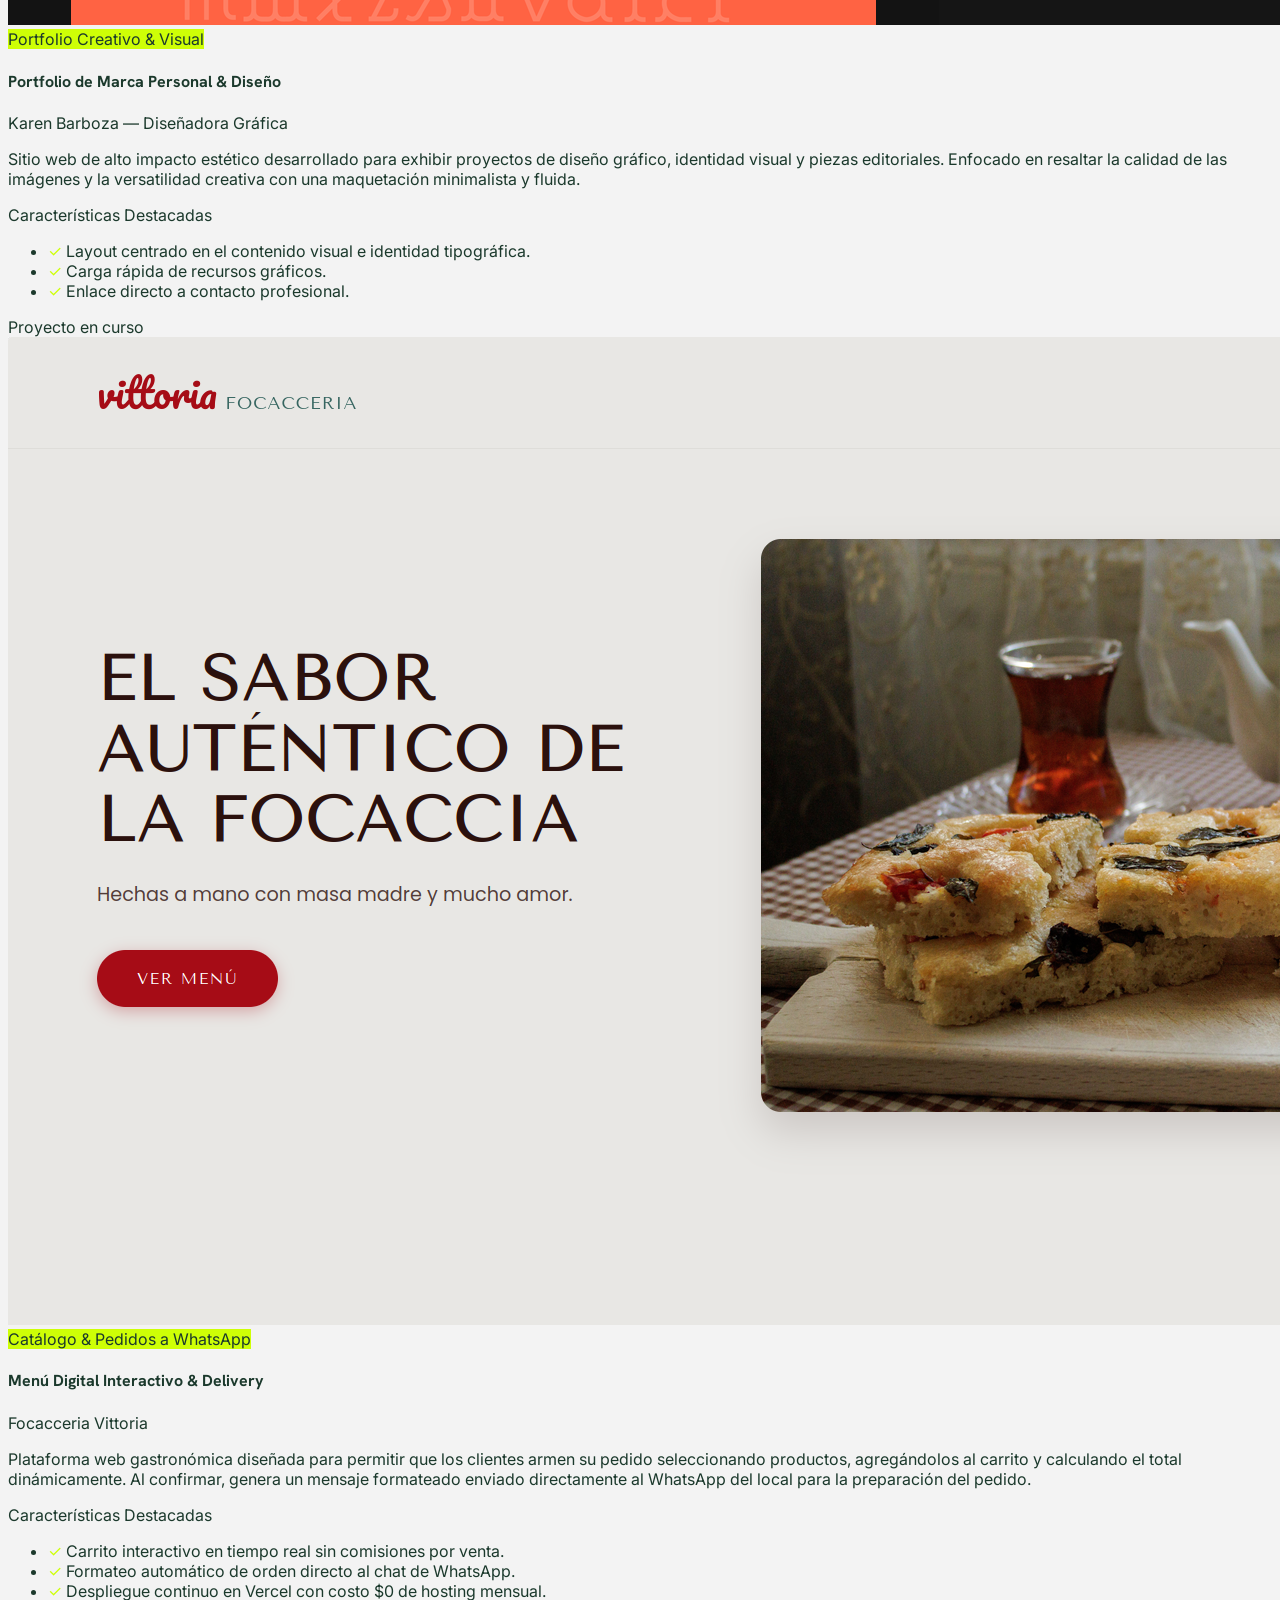
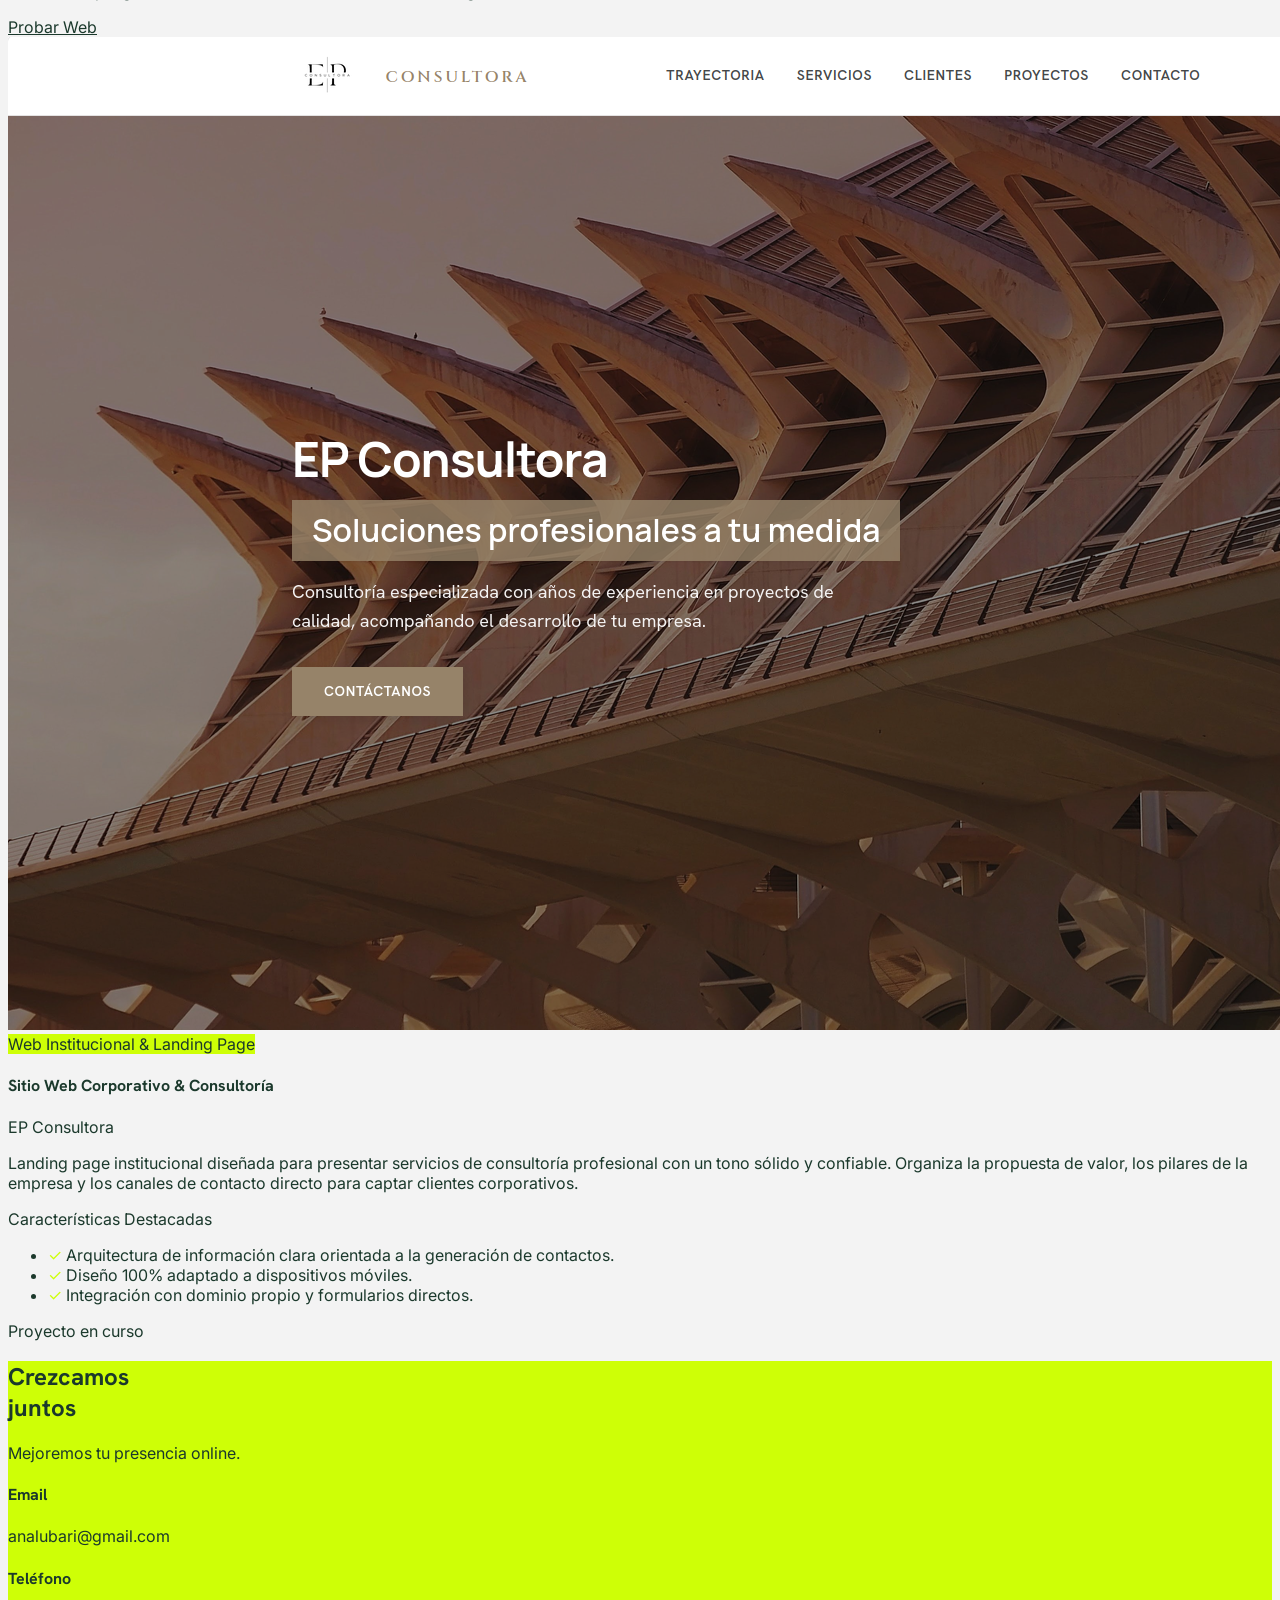
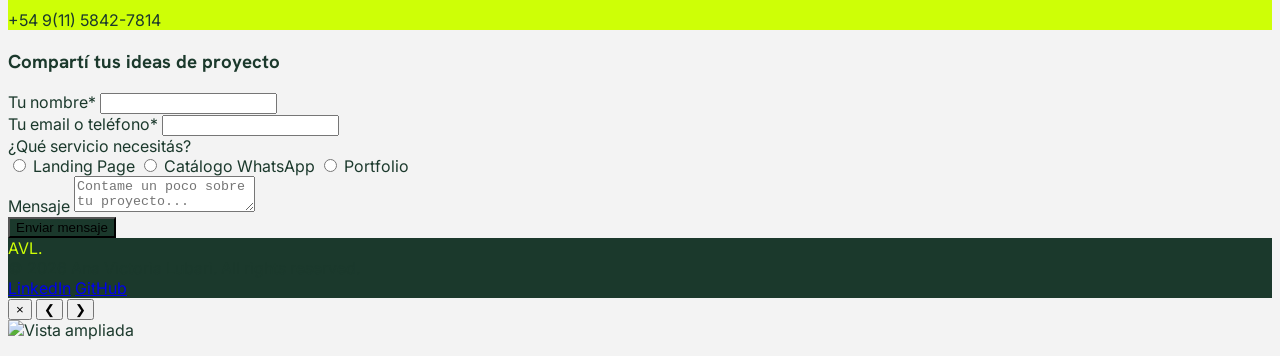
==== commit 3848b525: "refactorización de secciones de la web" ====
--- a/index.html
+++ b/index.html
@@ -48,40 +48,183 @@
             <a href="#proyectos" class="hover:text-primary transition-colors">Demos</a>
             <a href="#precios" class="hover:text-primary transition-colors">Planes</a>
         </div>
-        <a href="#contacto"
-            class="bg-primary text-secondary font-bold px-5 py-2 text-sm uppercase tracking-widest hover:bg-secondary hover:text-white transition-colors">
-            Solicitar Presupuesto
+        <a href="https://wa.me/5491158427814" target="_blank" rel="noopener noreferrer"
+            class="bg-primary text-secondary font-bold px-3 py-1.5 sm:px-5 sm:py-2 text-xs sm:text-sm uppercase tracking-widest hover:bg-secondary hover:text-white transition-colors whitespace-nowrap flex items-center gap-1.5">
+            <span class="sm:hidden">WhatsApp</span>
+            <span class="hidden sm:inline">Escribir por WhatsApp</span>
         </a>
     </nav>
 
     <!-- [01] Hero Section -->
-    <section id="hero" class="bg-white text-secondary min-h-screen flex flex-col md:flex-row pt-16 md:pt-0">
-        <div class="w-full md:w-1/2 p-12 md:p-24 flex flex-col justify-center">
-            <h1 class="font-heading text-6xl lg:text-8xl mb-4 tracking-tight leading-none">
-                Hola, soy Ana Victoria
-            </h1>
-            <p class="font-body text-xl text-secondary/80 mb-8 max-w-md">
+    <section id="hero" class="bg-secondary text-white min-h-screen flex flex-col md:flex-row pt-16 md:pt-0">
+        <!-- Columna Izquierda (Imagen completa) -->
+        <div class="w-full md:w-1/2 h-[50vh] md:h-auto relative">
+            <img src="images/foto-hero.jpg" alt="Ana Victoria Lubari" class="w-full h-full object-cover">
+        </div>
+
+        <!-- Columna Derecha (Contenido de texto) -->
+        <div class="w-full md:w-1/2 p-8 sm:p-16 md:p-24 flex flex-col justify-center bg-secondary">
+            <span class="text-xs sm:text-sm font-bold uppercase tracking-widest text-primary mb-6 block">
+                Hola, soy Ana Victoria | Desarrolladora Web
+            </span>
+            <h1
+                class="font-heading text-3xl sm:text-4xl lg:text-5xl mb-8 tracking-tight leading-tight text-white font-medium">
                 Desarrollo sitios web modernos, rápidos y funcionales enfocados en hacer crecer tu negocio o marca
                 personal.
-            </p>
+            </h1>
             <div>
-                <a href="#proyectos"
-                    class="inline-block bg-primary text-secondary font-bold px-8 py-4 uppercase tracking-widest text-sm hover:bg-secondary hover:text-white transition-colors">
-                    Mis Proyectos
+                <a href="#contacto"
+                    class="inline-block bg-primary text-secondary font-bold px-8 py-4 uppercase tracking-widest text-sm hover:bg-white hover:text-secondary transition-colors">
+                    Contáctame
                 </a>
-                <a href="#contacto"
-                    class="inline-block bg-primary text-secondary font-bold px-8 py-4 uppercase tracking-widest text-sm hover:bg-secondary hover:text-white transition-colors">
-                    Contactame
+            </div>
+        </div>
+    </section>
+
+    <!-- [02] Mis Servicios -->
+    <section id="servicios" class="bg-secondary py-24 px-4 md:px-12 text-white">
+        <div class="max-w-7xl mx-auto">
+            <div class="text-center mb-16">
+                <span class="text-sm font-bold uppercase tracking-widest text-primary mb-3 block">Servicios</span>
+                <h2 class="font-heading text-4xl sm:text-5xl md:text-6xl font-bold leading-none">Qué desarrollo</h2>
+            </div>
+
+            <div class="grid grid-cols-1 md:grid-cols-3 gap-8">
+                <!-- Tarjeta 1 -->
+                <a href="servicios.html#landing"
+                    class="block bg-secondary border border-white/20 p-8 hover:bg-white hover:text-secondary hover:border-white transition-all duration-300 group hover:-translate-y-2">
+                    <span class="text-4xl mb-6 block group-hover:scale-110 transition-transform duration-300">🚀</span>
+                    <h3 class="font-heading font-bold text-2xl mb-4 group-hover:text-secondary text-primary">Landing
+                        Pages</h3>
+                    <p class="font-body text-gray-300 group-hover:text-secondary/80 mb-6 text-sm leading-relaxed">
+                        Páginas efectivas diseñadas para transformar visitantes en clientes. Ideales para lanzar
+                        productos, promocionar servicios específicos o campañas publicitarias de alta conversión.
+                    </p>
+                    <span
+                        class="text-sm font-bold uppercase tracking-widest text-primary group-hover:text-secondary flex items-center gap-2">
+                        Ver más detalles <span
+                            class="group-hover:translate-x-2 transition-transform duration-300">→</span>
+                    </span>
                 </a>
-            </div>
-        </div>
-        <div
-            class="w-full md:w-1/2 bg-white min-h-[50vh] md:min-h-screen flex items-center justify-center overflow-hidden p-8 md:p-20">
-            <img src="images/foto-hero.jpg" alt="Ana Victoria Lubari" class="w-full h-full object-cover">
-        </div>
-    </section>
-
-    <!-- [02] Presentación Breve / Sobre Mí -->
+
+                <!-- Tarjeta 2 -->
+                <a href="servicios.html#catalogo"
+                    class="block bg-secondary border border-white/20 p-8 hover:bg-white hover:text-secondary hover:border-white transition-all duration-300 group hover:-translate-y-2 relative">
+                    <span
+                        class="absolute top-0 right-0 bg-primary text-secondary text-[10px] px-3 py-1 font-bold uppercase tracking-wider">Destacado</span>
+                    <span class="text-4xl mb-6 block group-hover:scale-110 transition-transform duration-300">🛒</span>
+                    <h3 class="font-heading font-bold text-2xl mb-4 group-hover:text-secondary text-primary">Catálogo
+                        WhatsApp</h3>
+                    <p class="font-body text-gray-300 group-hover:text-secondary/80 mb-6 text-sm leading-relaxed">
+                        Tu tienda digital o menú sin comisiones ni suscripciones mensuales. Tus clientes arman su pedido
+                        y te lo envían estructurado directo a tu chat.
+                    </p>
+                    <span
+                        class="text-sm font-bold uppercase tracking-widest text-primary group-hover:text-secondary flex items-center gap-2">
+                        Ver más detalles <span
+                            class="group-hover:translate-x-2 transition-transform duration-300">→</span>
+                    </span>
+                </a>
+
+                <!-- Tarjeta 3 -->
+                <a href="servicios.html#portfolio"
+                    class="block bg-secondary border border-white/20 p-8 hover:bg-white hover:text-secondary hover:border-white transition-all duration-300 group hover:-translate-y-2">
+                    <span class="text-4xl mb-6 block group-hover:scale-110 transition-transform duration-300">🎨</span>
+                    <h3 class="font-heading font-bold text-2xl mb-4 group-hover:text-secondary text-primary">Portfolios
+                        Creativos</h3>
+                    <p class="font-body text-gray-300 group-hover:text-secondary/80 mb-6 text-sm leading-relaxed">
+                        Exhibí tus proyectos con el impacto visual y la elegancia que tu trabajo merece. Perfecto para
+                        fotógrafos, diseñadores y arquitectos.
+                    </p>
+                    <span
+                        class="text-sm font-bold uppercase tracking-widest text-primary group-hover:text-secondary flex items-center gap-2">
+                        Ver más detalles <span
+                            class="group-hover:translate-x-2 transition-transform duration-300">→</span>
+                    </span>
+                </a>
+            </div>
+        </div>
+    </section>
+
+    <!-- [03] Precios y FAQ -->
+    <section id="precios"
+        class="py-24 px-4 md:px-12 bg-bg-main flex flex-col md:flex-row gap-16 text-secondary border-t border-gray-200">
+
+        <!-- Precios -->
+        <div class="w-full md:w-1/2">
+            <h2 class="font-heading text-4xl sm:text-6xl md:text-7xl mb-12">Planes</h2>
+            <div class="space-y-6">
+                <!-- Plan A -->
+                <div
+                    class="bg-white p-8 border border-gray-200 flex flex-col sm:flex-row justify-between items-start sm:items-center gap-4">
+                    <div>
+                        <h3 class="font-heading text-3xl mb-1">Plan A: Landing</h3>
+                        <p class="text-sm text-gray-600">Sitio 1 página, diseño responsive.</p>
+                    </div>
+                    <div class="font-bold text-2xl whitespace-nowrap">$80k - $130k</div>
+                </div>
+                <!-- Plan B -->
+                <div
+                    class="bg-white p-8 border-2 border-primary flex flex-col sm:flex-row justify-between items-start sm:items-center gap-4 relative shadow-lg">
+                    <span
+                        class="absolute top-0 right-0 bg-primary text-secondary text-xs px-3 py-1 font-bold transform translate-x-2 -translate-y-2">DESTACADO</span>
+                    <div>
+                        <h3 class="font-heading text-3xl mb-1 text-secondary">Plan B: Catálogo</h3>
+                        <p class="text-sm text-gray-600">Carrito interactivo, 15-20 ítems, $0 hosting.</p>
+                    </div>
+                    <div class="font-bold text-2xl whitespace-nowrap text-secondary">$160k - $250k</div>
+                </div>
+                <!-- Plan C -->
+                <div
+                    class="bg-white p-8 border border-gray-200 flex flex-col sm:flex-row justify-between items-start sm:items-center gap-4">
+                    <div>
+                        <h3 class="font-heading text-3xl mb-1">Plan C: A Medida</h3>
+                        <p class="text-sm text-gray-600">Requerimientos específicos, mantenimiento.</p>
+                    </div>
+                    <div class="font-bold text-2xl whitespace-nowrap">Consultar</div>
+                </div>
+            </div>
+        </div>
+
+        <!-- FAQ -->
+        <div class="w-full md:w-1/2">
+            <h2 class="font-heading text-4xl sm:text-6xl md:text-7xl mb-12">Preguntas Frecuentes</h2>
+            <div class="space-y-4" id="faq-container">
+                <div class="border-b border-secondary/20 pb-4 faq-item cursor-pointer">
+                    <div class="flex justify-between items-center">
+                        <h4 class="font-heading text-2xl text-secondary">¿Realmente no pago hosting?</h4>
+                        <span class="text-3xl font-light text-primary icon">+</span>
+                    </div>
+                    <div class="faq-answer text-secondary text-lg">
+                        ¡Así es! Utilizo plataformas como Vercel o GitHub Pages que son perfectas para estos sitios,
+                        ahorrándote costos mensuales fijos.
+                    </div>
+                </div>
+                <div class="border-b border-secondary/20 pb-4 faq-item cursor-pointer">
+                    <div class="flex justify-between items-center">
+                        <h4 class="font-heading text-2xl text-secondary">¿Cuánto demora el desarrollo?</h4>
+                        <span class="text-3xl font-light text-primary icon">+</span>
+                    </div>
+                    <div class="faq-answer text-secondary text-lg">
+                        Una Landing Page suele demorar de 5 a 7 días hábiles. El Catálogo WhatsApp alrededor de 10 a 14
+                        días.
+                    </div>
+                </div>
+                <div class="border-b border-secondary/20 pb-4 faq-item cursor-pointer">
+                    <div class="flex justify-between items-center">
+                        <h4 class="font-heading text-2xl text-secondary">¿Tengo que saber programar?</h4>
+                        <span class="text-3xl font-light text-primary icon">+</span>
+                    </div>
+                    <div class="faq-answer text-secondary text-lg">
+                        No. Puedo encargarme con un mantenimiento mensual, o dejarte la estructura armada de manera muy
+                        sencilla para que actualices precios.
+                    </div>
+                </div>
+            </div>
+        </div>
+    </section>
+
+    <!-- [04] Presentación Breve / Sobre Mí -->
     <section id="sobre-mi"
         class="flex flex-col md:flex-row min-h-[80vh] border-t border-gray-100 bg-white items-center">
         <!-- Imagen a la Izquierda con padding -->
@@ -102,307 +245,157 @@
         </div>
     </section>
 
-    <!-- [03] Mis Servicios -->
-    <section id="servicios" class="bg-secondary py-24 px-4 md:px-12 text-white">
-        <div class="max-w-7xl mx-auto flex flex-col md:flex-row gap-16">
-            <div class="md:w-1/3">
-                <h2 class="font-heading text-6xl md:text-7xl mb-8">Mis<br>servicios</h2>
-            </div>
-
-            <div class="md:w-2/3 flex flex-col gap-12">
-                <!-- Servicio 1 -->
-                <div class="border-b border-white/20 pb-12">
-                    <h4 class="font-heading font-bold text-3xl md:text-4xl text-primary mb-3">Landing Pages de Alta
-                        Conversión</h4>
-                    <h3 class="font-body text-xl font-medium text-white mb-4">Páginas efectivas diseñadas para
-                        transformar visitantes en clientes.</h3>
-                    <p class="font-body text-gray-300 mb-6">Ideal para negocios locales, lanzamientos de productos o
-                        servicios específicos que necesitan una presencia web directa y sin distracciones. Presentamos
-                        tu oferta de forma clara y enfocada en guiarlos a una sola acción: contactarte.</p>
-                    <div class="font-body">
-                        <p class="font-bold text-white mb-3 uppercase tracking-widest text-sm">Beneficios Clave</p>
-                        <ul class="list-none text-gray-300 space-y-3">
-                            <li class="flex items-start"><span class="text-primary mr-2">✓</span> <span><strong>Diseño
-                                        100% responsive:</strong> Adaptado perfectamente a celulares y
-                                    computadoras.</span></li>
-                            <li class="flex items-start"><span class="text-primary mr-2">✓</span> <span><strong>Carga
-                                        ultra rápida:</strong> Optimizada para no perder visitas provenientes de redes
-                                    sociales o anuncios.</span></li>
-                            <li class="flex items-start"><span class="text-primary mr-2">✓</span> <span><strong>Llamados
-                                        a la acción estratégicos:</strong> Botón flotante de WhatsApp y formularios de
-                                    contacto directo.</span></li>
-                            <li class="flex items-start"><span class="text-primary mr-2">✓</span> <span><strong>Sin
-                                        costos fijos de hosting:</strong> Tu web alojada gratis y lista con tu dominio
-                                    personalizado.</span></li>
-                        </ul>
-                    </div>
-                </div>
-
-                <!-- Servicio 2 -->
-                <div class="border-b border-white/20 pb-12 relative">
-                    <span class="absolute top-0 right-0 bg-primary text-secondary text-xs px-3 py-1 font-bold">MÁS
-                        ELEGIDO</span>
-                    <h4 class="font-heading font-bold text-3xl md:text-4xl text-primary mb-3 pr-24">Catálogo & Carrito a
-                        WhatsApp</h4>
-                    <h3 class="font-body text-xl font-medium text-white mb-4">Tu menú o tienda digital sin pagar
-                        comisiones ni mensualidades.</h3>
-                    <p class="font-body text-gray-300 mb-6">La solución perfecta para emprendimientos gastronómicos,
-                        tiendas de ropa o comercios de productos. Tus clientes exploran tus productos, arman su carrito
-                        con cálculo de total en tiempo real y te envían la orden lista y organizada a tu WhatsApp.</p>
-                    <div class="font-body">
-                        <p class="font-bold text-white mb-3 uppercase tracking-widest text-sm">Beneficios Clave</p>
-                        <ul class="list-none text-gray-300 space-y-3">
-                            <li class="flex items-start"><span class="text-primary mr-2">✓</span> <span><strong>Mensaje
-                                        estructurado:</strong> Recibí el detalle exacto del pedido (productos,
-                                    cantidades y total) en un solo clic.</span></li>
-                            <li class="flex items-start"><span class="text-primary mr-2">✓</span> <span><strong>Cero
-                                        comisiones por venta:</strong> El 100% de la ganancia es tuya, a diferencia de
-                                    las aplicaciones de envíos.</span></li>
-                            <li class="flex items-start"><span class="text-primary mr-2">✓</span> <span><strong>Filtros
-                                        por categoría:</strong> Organización clara para que tus clientes encuentren
-                                    rápido lo que buscan.</span></li>
-                            <li class="flex items-start"><span class="text-primary mr-2">✓</span> <span><strong>Sin
-                                        mantenimientos obligatorios:</strong> Mantené tu catálogo activo sin pagar
-                                    plataformas tipo Tiendanube o Shopify.</span></li>
-                        </ul>
-                    </div>
-                </div>
-
-                <!-- Servicio 3 -->
-                <div class="pb-4">
-                    <h4 class="font-heading font-bold text-3xl md:text-4xl text-primary mb-3">Portfolios Web para
-                        Creativos & Diseñadores</h4>
-                    <h3 class="font-body text-xl font-medium text-white mb-4">Mostrá tus proyectos con el nivel visual y
-                        la elegancia que tu trabajo merece.</h3>
-                    <p class="font-body text-gray-300 mb-6">Pensado exclusivamente para arquitectos, diseñadores
-                        (interiores, gráficos, UX/UI), fotógrafos y profesionales creativos que necesitan un espacio
-                        propio para destacar su trabajo. Creamos una galería web de alto impacto estético que resalta la
-                        calidad de tus proyectos, transmite autoridad y convierte a los visitantes en nuevos clientes.
-                    </p>
-                    <div class="font-body">
-                        <p class="font-bold text-white mb-3 uppercase tracking-widest text-sm">Beneficios Clave</p>
-                        <ul class="list-none text-gray-300 space-y-3">
-                            <li class="flex items-start"><span class="text-primary mr-2">✓</span> <span><strong>Galerías
-                                        de proyectos de alto impacto:</strong> Mapeo de fotos en alta resolución,
-                                    renders o piezas gráficas sin perder velocidad de carga.</span></li>
-                            <li class="flex items-start"><span class="text-primary mr-2">✓</span>
-                                <span><strong>Presentación de casos de estudio:</strong> Estructura limpia para detallar
-                                    el proceso creativo, concepto, materiales y resultados de cada trabajo.</span>
-                            </li>
-                            <li class="flex items-start"><span class="text-primary mr-2">✓</span> <span><strong>Diseño
-                                        centrado en lo visual:</strong> Maquetación minimalista y cuidada donde las
-                                    imágenes y tu trabajo son los verdaderos protagonistas.</span></li>
-                            <li class="flex items-start"><span class="text-primary mr-2">✓</span> <span><strong>Contacto
-                                        y solicitud de presupuestos:</strong> Botón directo a WhatsApp o formulario para
-                                    que potenciales clientes te contacten en un clic.</span></li>
-                        </ul>
-                    </div>
-                </div>
-            </div>
-        </div>
-    </section>
-
     <!-- [05] Muestra de Proyectos -->
     <section id="proyectos" class="bg-bg-main py-24 px-4 md:px-12 text-secondary">
-        <h2 class="font-heading text-5xl md:text-7xl mb-16 text-center">Proyectos en los que trabajé</h2>
-
-        <div class="grid grid-cols-1 md:grid-cols-3 gap-8 max-w-[1400px] mx-auto">
+        <h2 class="font-heading text-3xl sm:text-5xl md:text-7xl mb-16 text-center">Proyectos en los que trabajé</h2>
+
+        <div class="flex flex-col gap-12 max-w-[1200px] mx-auto">
             <!-- Proyecto 1 -->
-            <div class="bg-white border border-gray-200 p-8 flex flex-col h-full hover-lift shadow-sm">
-                <div class="mb-6">
-                    <span
-                        class="bg-primary text-secondary text-xs px-3 py-1 font-bold uppercase tracking-widest">Portfolio
-                        Creativo & Visual</span>
-                </div>
-                <div
-                    class="w-full aspect-video bg-bg-main mb-6 flex items-center justify-center overflow-hidden relative">
-                    <!-- CAMBIAR AQUÍ LA IMAGEN DEL PROYECTO 1 -->
+            <div class="bg-white border border-gray-200 flex flex-col md:flex-row hover-lift shadow-sm overflow-hidden">
+                <!-- Imagen -->
+                <div
+                    class="w-full md:w-1/2 aspect-video md:aspect-auto bg-bg-main flex items-center justify-center overflow-hidden">
                     <img src="images/portfolio1.png" alt="Portfolio Karen Barboza"
                         class="w-full h-full object-cover cursor-pointer lightbox-trigger"
                         data-caption="Portfolio Karen Barboza"
                         data-gallery='["images/portfolio1.png", "images/portfolio2.png"]'>
                 </div>
-                <h4 class="font-heading text-3xl mb-2 text-secondary">Portfolio de Marca Personal & Diseño</h4>
-                <p class="font-body text-secondary/60 font-bold mb-4 uppercase tracking-widest text-xs">Karen Barboza —
-                    Diseñadora Gráfica</p>
-                <p class="font-body text-secondary/80 mb-6 flex-grow">Sitio web de alto impacto estético desarrollado
-                    para exhibir proyectos de diseño gráfico, identidad visual y piezas editoriales. Enfocado en
-                    resaltar la calidad de las imágenes y la versatilidad creativa con una maquetación minimalista y
-                    fluida.</p>
-                <div class="mb-8 border-t border-gray-100 pt-6">
-                    <p class="font-bold text-sm uppercase tracking-widest mb-3">Características Destacadas</p>
-                    <ul class="list-none space-y-2 text-sm text-secondary/80">
-                        <li class="flex items-start"><span class="text-primary mr-2 font-bold">✓</span> <span>Layout
-                                centrado en el contenido visual e identidad tipográfica.</span></li>
-                        <li class="flex items-start"><span class="text-primary mr-2 font-bold">✓</span> <span>Carga
-                                rápida de recursos gráficos.</span></li>
-                        <li class="flex items-start"><span class="text-primary mr-2 font-bold">✓</span> <span>Enlace
-                                directo a contacto profesional.</span></li>
-                    </ul>
-                </div>
-                <div class="block text-center border-2 border-gray-300 text-gray-500 font-bold py-3 px-6 mt-auto">
-                    Proyecto en curso
+                <!-- Contenido -->
+                <div class="w-full md:w-1/2 p-8 md:p-12 flex flex-col justify-between">
+                    <div>
+                        <div class="mb-4">
+                            <span
+                                class="bg-primary text-secondary text-xs px-3 py-1 font-bold uppercase tracking-widest">Portfolio
+                                Creativo & Visual</span>
+                        </div>
+                        <h4 class="font-heading text-2xl sm:text-3xl mb-2 text-secondary">Portfolio de Marca Personal &
+                            Diseño</h4>
+                        <p class="font-body text-secondary/60 font-bold mb-4 uppercase tracking-widest text-xs">Karen
+                            Barboza — Diseñadora Gráfica</p>
+                        <p class="font-body text-secondary/80 mb-6 text-sm leading-relaxed">Sitio web de alto impacto
+                            estético desarrollado para exhibir proyectos de diseño gráfico, identidad visual y piezas
+                            editoriales. Enfocado en resaltar la calidad de las imágenes y la versatilidad creativa con
+                            una maquetación minimalista y fluida.</p>
+
+                        <div class="mb-8 border-t border-gray-100 pt-6">
+                            <p class="font-bold text-xs uppercase tracking-widest mb-3 text-secondary/70">
+                                Características Destacadas</p>
+                            <ul class="list-none space-y-2 text-sm text-secondary/80">
+                                <li class="flex items-start"><span class="text-primary mr-2 font-bold">✓</span>
+                                    <span>Layout centrado en el contenido visual e identidad tipográfica.</span></li>
+                                <li class="flex items-start"><span class="text-primary mr-2 font-bold">✓</span>
+                                    <span>Carga rápida de recursos gráficos.</span></li>
+                                <li class="flex items-start"><span class="text-primary mr-2 font-bold">✓</span>
+                                    <span>Enlace directo a contacto profesional.</span></li>
+                            </ul>
+                        </div>
+                    </div>
+                    <div class="block text-center border-2 border-gray-300 text-gray-500 font-bold py-3 px-6">
+                        Proyecto en curso
+                    </div>
                 </div>
             </div>
 
             <!-- Proyecto 2 -->
-            <div class="bg-white border border-gray-200 p-8 flex flex-col h-full hover-lift shadow-sm">
-                <div class="mb-6">
-                    <span
-                        class="bg-primary text-secondary text-xs px-3 py-1 font-bold uppercase tracking-widest">Catálogo
-                        & Pedidos a WhatsApp</span>
-                </div>
-                <div
-                    class="w-full aspect-video bg-bg-main mb-6 flex items-center justify-center overflow-hidden relative">
-                    <!-- CAMBIAR AQUÍ LA IMAGEN DEL PROYECTO 2 -->
+            <div class="bg-white border border-gray-200 flex flex-col md:flex-row hover-lift shadow-sm overflow-hidden">
+                <!-- Imagen -->
+                <div
+                    class="w-full md:w-1/2 aspect-video md:aspect-auto bg-bg-main flex items-center justify-center overflow-hidden">
                     <img src="images/focacceria.png" alt="Focacceria Vittoria"
                         class="w-full h-full object-cover cursor-pointer lightbox-trigger"
                         data-caption="Focacceria Vittoria" data-gallery='["images/focacceria.png"]'>
                 </div>
-                <h4 class="font-heading text-3xl mb-2 text-secondary">Menú Digital Interactivo & Delivery</h4>
-                <p class="font-body text-secondary/60 font-bold mb-4 uppercase tracking-widest text-xs">Focacceria
-                    Vittoria</p>
-                <p class="font-body text-secondary/80 mb-6 flex-grow">Plataforma web gastronómica diseñada para permitir
-                    que los clientes armen su pedido seleccionando productos, agregándolos al carrito y calculando el
-                    total dinámicamente. Al confirmar, genera un mensaje formateado enviado directamente al WhatsApp del
-                    local para la preparación del pedido.</p>
-                <div class="mb-8 border-t border-gray-100 pt-6">
-                    <p class="font-bold text-sm uppercase tracking-widest mb-3">Características Destacadas</p>
-                    <ul class="list-none space-y-2 text-sm text-secondary/80">
-                        <li class="flex items-start"><span class="text-primary mr-2 font-bold">✓</span> <span>Carrito
-                                interactivo en tiempo real sin comisiones por venta.</span></li>
-                        <li class="flex items-start"><span class="text-primary mr-2 font-bold">✓</span> <span>Formateo
-                                automático de orden directo al chat de WhatsApp.</span></li>
-                        <li class="flex items-start"><span class="text-primary mr-2 font-bold">✓</span> <span>Despliegue
-                                continuo en Vercel con costo $0 de hosting mensual.</span></li>
-                    </ul>
-                </div>
-                <a href="https://focacceria-vittoria.vercel.app/" target="_blank" rel="noopener noreferrer"
-                    class="block text-center border-2 border-secondary text-secondary font-bold py-3 px-6 hover:bg-secondary hover:text-white transition-colors mt-auto">Probar
-                    Web</a>
+                <!-- Contenido -->
+                <div class="w-full md:w-1/2 p-8 md:p-12 flex flex-col justify-between">
+                    <div>
+                        <div class="mb-4">
+                            <span
+                                class="bg-primary text-secondary text-xs px-3 py-1 font-bold uppercase tracking-widest">Catálogo
+                                & Pedidos a WhatsApp</span>
+                        </div>
+                        <h4 class="font-heading text-2xl sm:text-3xl mb-2 text-secondary">Menú Digital Interactivo &
+                            Delivery</h4>
+                        <p class="font-body text-secondary/60 font-bold mb-4 uppercase tracking-widest text-xs">
+                            Focacceria Vittoria</p>
+                        <p class="font-body text-secondary/80 mb-6 text-sm leading-relaxed">Plataforma web gastronómica
+                            diseñada para permitir que los clientes armen su pedido seleccionando productos,
+                            agregándolos al carrito y calculando el total dinámicamente. Al confirmar, genera un mensaje
+                            formateado enviado directamente al WhatsApp del local para la preparación del pedido.</p>
+
+                        <div class="mb-8 border-t border-gray-100 pt-6">
+                            <p class="font-bold text-xs uppercase tracking-widest mb-3 text-secondary/70">
+                                Características Destacadas</p>
+                            <ul class="list-none space-y-2 text-xs text-secondary/80">
+                                <li class="flex items-start"><span class="text-primary mr-2 font-bold">✓</span>
+                                    <span>Carrito interactivo en tiempo real sin comisiones por venta.</span></li>
+                                <li class="flex items-start"><span class="text-primary mr-2 font-bold">✓</span>
+                                    <span>Formateo automático de orden directo al chat de WhatsApp.</span></li>
+                                <li class="flex items-start"><span class="text-primary mr-2 font-bold">✓</span>
+                                    <span>Despliegue continuo en Vercel con costo $0 de hosting mensual.</span></li>
+                            </ul>
+                        </div>
+                    </div>
+                    <a href="https://focacceria-vittoria.vercel.app/" target="_blank" rel="noopener noreferrer"
+                        class="block text-center border-2 border-secondary text-secondary font-bold py-3 px-6 hover:bg-secondary hover:text-white transition-colors">Probar
+                        Web</a>
+                </div>
             </div>
 
             <!-- Proyecto 3 -->
-            <div class="bg-white border border-gray-200 p-8 flex flex-col h-full hover-lift shadow-sm">
-                <div class="mb-6">
-                    <span class="bg-primary text-secondary text-xs px-3 py-1 font-bold uppercase tracking-widest">Web
-                        Institucional & Landing Page</span>
-                </div>
-                <div
-                    class="w-full aspect-video bg-bg-main mb-6 flex items-center justify-center overflow-hidden relative">
-                    <!-- CAMBIAR AQUÍ LA IMAGEN DEL PROYECTO 3 -->
+            <div class="bg-white border border-gray-200 flex flex-col md:flex-row hover-lift shadow-sm overflow-hidden">
+                <!-- Imagen -->
+                <div
+                    class="w-full md:w-1/2 aspect-video md:aspect-auto bg-bg-main flex items-center justify-center overflow-hidden">
                     <img src="images/epconsultora.png" alt="EP Consultora"
                         class="w-full h-full object-cover cursor-pointer lightbox-trigger" data-caption="EP Consultora"
                         data-gallery='["images/epconsultora.png", "images/epconsultora1.png", "images/epconsultora2.png"]'>
                 </div>
-                <h4 class="font-heading text-3xl mb-2 text-secondary">Sitio Web Corporativo & Consultoría</h4>
-                <p class="font-body text-secondary/60 font-bold mb-4 uppercase tracking-widest text-xs">EP Consultora
-                </p>
-                <p class="font-body text-secondary/80 mb-6 flex-grow">Landing page institucional diseñada para presentar
-                    servicios de consultoría profesional con un tono sólido y confiable. Organiza la propuesta de valor,
-                    los pilares de la empresa y los canales de contacto directo para captar clientes corporativos.</p>
-                <div class="mb-8 border-t border-gray-100 pt-6">
-                    <p class="font-bold text-sm uppercase tracking-widest mb-3">Características Destacadas</p>
-                    <ul class="list-none space-y-2 text-sm text-secondary/80">
-                        <li class="flex items-start"><span class="text-primary mr-2 font-bold">✓</span>
-                            <span>Arquitectura de información clara orientada a la generación de contactos.</span>
-                        </li>
-                        <li class="flex items-start"><span class="text-primary mr-2 font-bold">✓</span> <span>Diseño
-                                100% adaptado a dispositivos móviles.</span></li>
-                        <li class="flex items-start"><span class="text-primary mr-2 font-bold">✓</span>
-                            <span>Integración con dominio propio y formularios directos.</span>
-                        </li>
-                    </ul>
-                </div>
-                <div class="block text-center border-2 border-gray-300 text-gray-500 font-bold py-3 px-6 mt-auto">
-                    Proyecto en curso
-                </div>
-            </div>
-        </div>
-    </section>
-
-    <!-- [06] Precios y FAQ -->
-    <section id="precios"
-        class="py-24 px-4 md:px-12 bg-bg-main flex flex-col md:flex-row gap-16 text-secondary border-t border-gray-200">
-
-        <!-- Precios -->
-        <div class="w-full md:w-1/2">
-            <h2 class="font-heading text-6xl md:text-7xl mb-12">Planes</h2>
-            <div class="space-y-6">
-                <!-- Plan A -->
-                <div
-                    class="bg-white p-8 border border-gray-200 flex flex-col sm:flex-row justify-between items-start sm:items-center gap-4">
-                    <div>
-                        <h3 class="font-heading text-3xl mb-1">Plan A: Landing</h3>
-                        <p class="text-sm text-gray-600">Sitio 1 página, diseño responsive.</p>
-                    </div>
-                    <div class="font-bold text-2xl whitespace-nowrap">$80k - $130k</div>
-                </div>
-                <!-- Plan B -->
-                <div
-                    class="bg-white p-8 border-2 border-primary flex flex-col sm:flex-row justify-between items-start sm:items-center gap-4 relative shadow-lg">
-                    <span
-                        class="absolute top-0 right-0 bg-primary text-secondary text-xs px-3 py-1 font-bold transform translate-x-2 -translate-y-2">DESTACADO</span>
-                    <div>
-                        <h3 class="font-heading text-3xl mb-1 text-secondary">Plan B: Catálogo</h3>
-                        <p class="text-sm text-gray-600">Carrito interactivo, 15-20 ítems, $0 hosting.</p>
-                    </div>
-                    <div class="font-bold text-2xl whitespace-nowrap text-secondary">$160k - $250k</div>
-                </div>
-                <!-- Plan C -->
-                <div
-                    class="bg-white p-8 border border-gray-200 flex flex-col sm:flex-row justify-between items-start sm:items-center gap-4">
-                    <div>
-                        <h3 class="font-heading text-3xl mb-1">Plan C: A Medida</h3>
-                        <p class="text-sm text-gray-600">Requerimientos específicos, mantenimiento.</p>
-                    </div>
-                    <div class="font-bold text-2xl whitespace-nowrap">Consultar</div>
-                </div>
-            </div>
-        </div>
-
-        <!-- FAQ -->
-        <div class="w-full md:w-1/2">
-            <h2 class="font-heading text-6xl md:text-7xl mb-12">Preguntas Frecuentes</h2>
-            <div class="space-y-4" id="faq-container">
-                <div class="border-b border-secondary/20 pb-4 faq-item cursor-pointer">
-                    <div class="flex justify-between items-center">
-                        <h4 class="font-heading text-2xl text-secondary">¿Realmente no pago hosting?</h4>
-                        <span class="text-3xl font-light text-primary icon">+</span>
-                    </div>
-                    <div class="faq-answer text-secondary text-lg">
-                        ¡Así es! Utilizo plataformas como Vercel o GitHub Pages que son perfectas para estos sitios,
-                        ahorrándote costos mensuales fijos.
-                    </div>
-                </div>
-                <div class="border-b border-secondary/20 pb-4 faq-item cursor-pointer">
-                    <div class="flex justify-between items-center">
-                        <h4 class="font-heading text-2xl text-secondary">¿Cuánto demora el desarrollo?</h4>
-                        <span class="text-3xl font-light text-primary icon">+</span>
-                    </div>
-                    <div class="faq-answer text-secondary text-lg">
-                        Una Landing Page suele demorar de 5 a 7 días hábiles. El Catálogo WhatsApp alrededor de 10 a 14
-                        días.
-                    </div>
-                </div>
-                <div class="border-b border-secondary/20 pb-4 faq-item cursor-pointer">
-                    <div class="flex justify-between items-center">
-                        <h4 class="font-heading text-2xl text-secondary">¿Tengo que saber programar?</h4>
-                        <span class="text-3xl font-light text-primary icon">+</span>
-                    </div>
-                    <div class="faq-answer text-secondary text-lg">
-                        No. Puedo encargarme con un mantenimiento mensual, o dejarte la estructura armada de manera muy
-                        sencilla para que actualices precios.
-                    </div>
-                </div>
-            </div>
-        </div>
-    </section>
+                <!-- Contenido -->
+                <div class="w-full md:w-1/2 p-8 md:p-12 flex flex-col justify-between">
+                    <div>
+                        <div class="mb-4">
+                            <span
+                                class="bg-primary text-secondary text-xs px-3 py-1 font-bold uppercase tracking-widest">Web
+                                Institucional & Landing Page</span>
+                        </div>
+                        <h4 class="font-heading text-2xl sm:text-3xl mb-2 text-secondary">Sitio Web Corporativo &
+                            Consultoría</h4>
+                        <p class="font-body text-secondary/60 font-bold mb-4 uppercase tracking-widest text-xs">EP
+                            Consultora</p>
+                        <p class="font-body text-secondary/80 mb-6 text-sm leading-relaxed">Landing page institucional
+                            diseñada para presentar servicios de consultoría profesional con un tono sólido y confiable.
+                            Organiza la propuesta de valor, los pilares de la empresa y los canales de contacto directo
+                            para captar clientes corporativos.</p>
+
+                        <div class="mb-8 border-t border-gray-100 pt-6">
+                            <p class="font-bold text-sm uppercase tracking-widest mb-3 text-secondary/70">
+                                Características Destacadas</p>
+                            <ul class="list-none space-y-2 text-sm text-secondary/80">
+                                <li class="flex items-start"><span class="text-primary mr-2 font-bold">✓</span>
+                                    <span>Arquitectura de información clara orientada a la generación de
+                                        contactos.</span></li>
+                                <li class="flex items-start"><span class="text-primary mr-2 font-bold">✓</span>
+                                    <span>Diseño 100% adaptado a dispositivos móviles.</span></li>
+                                <li class="flex items-start"><span class="text-primary mr-2 font-bold">✓</span>
+                                    <span>Integración con dominio propio y formularios directos.</span></li>
+                            </ul>
+                        </div>
+                    </div>
+                    <div class="block text-center border-2 border-gray-300 text-gray-500 font-bold py-3 px-6">
+                        Proyecto en curso
+                    </div>
+                </div>
+            </div>
+        </div>
+    </section>
+
+
 
     <!-- [08] Contacto -->
     <section id="contacto" class="flex flex-col md:flex-row min-h-screen">
-        <div class="w-full md:w-1/2 bg-primary text-secondary p-12 md:p-24 flex flex-col justify-center">
-            <h2 class="font-heading text-7xl md:text-[8vw] leading-none mb-8 tracking-tight">Crezcamos<br>juntos</h2>
+        <div class="w-full md:w-1/2 bg-primary text-secondary p-6 sm:p-12 md:p-24 flex flex-col justify-center">
+            <h2 class="font-heading text-5xl sm:text-7xl md:text-[8vw] leading-none mb-8 tracking-tight">
+                Crezcamos<br>juntos</h2>
             <p class="font-body text-xl md:text-2xl mb-12">Mejoremos tu presencia online.</p>
 
             <div class="space-y-6">
@@ -416,8 +409,8 @@
                 </div>
             </div>
         </div>
-        <div class="w-full md:w-1/2 bg-white p-12 md:p-24 flex flex-col justify-center border-l border-gray-200">
-            <h3 class="font-heading text-4xl mb-8 text-secondary">Share your project details</h3>
+        <div class="w-full md:w-1/2 bg-white p-6 sm:p-12 md:p-24 flex flex-col justify-center border-l border-gray-200">
+            <h3 class="font-heading text-4xl mb-8 text-secondary">Compartí tus ideas de proyecto</h3>
             <form class="w-full max-w-lg" onsubmit="event.preventDefault(); alert('Formulario enviado (simulación).');">
                 <div class="mb-6">
                     <label class="block text-sm font-bold mb-2">Tu nombre*</label>
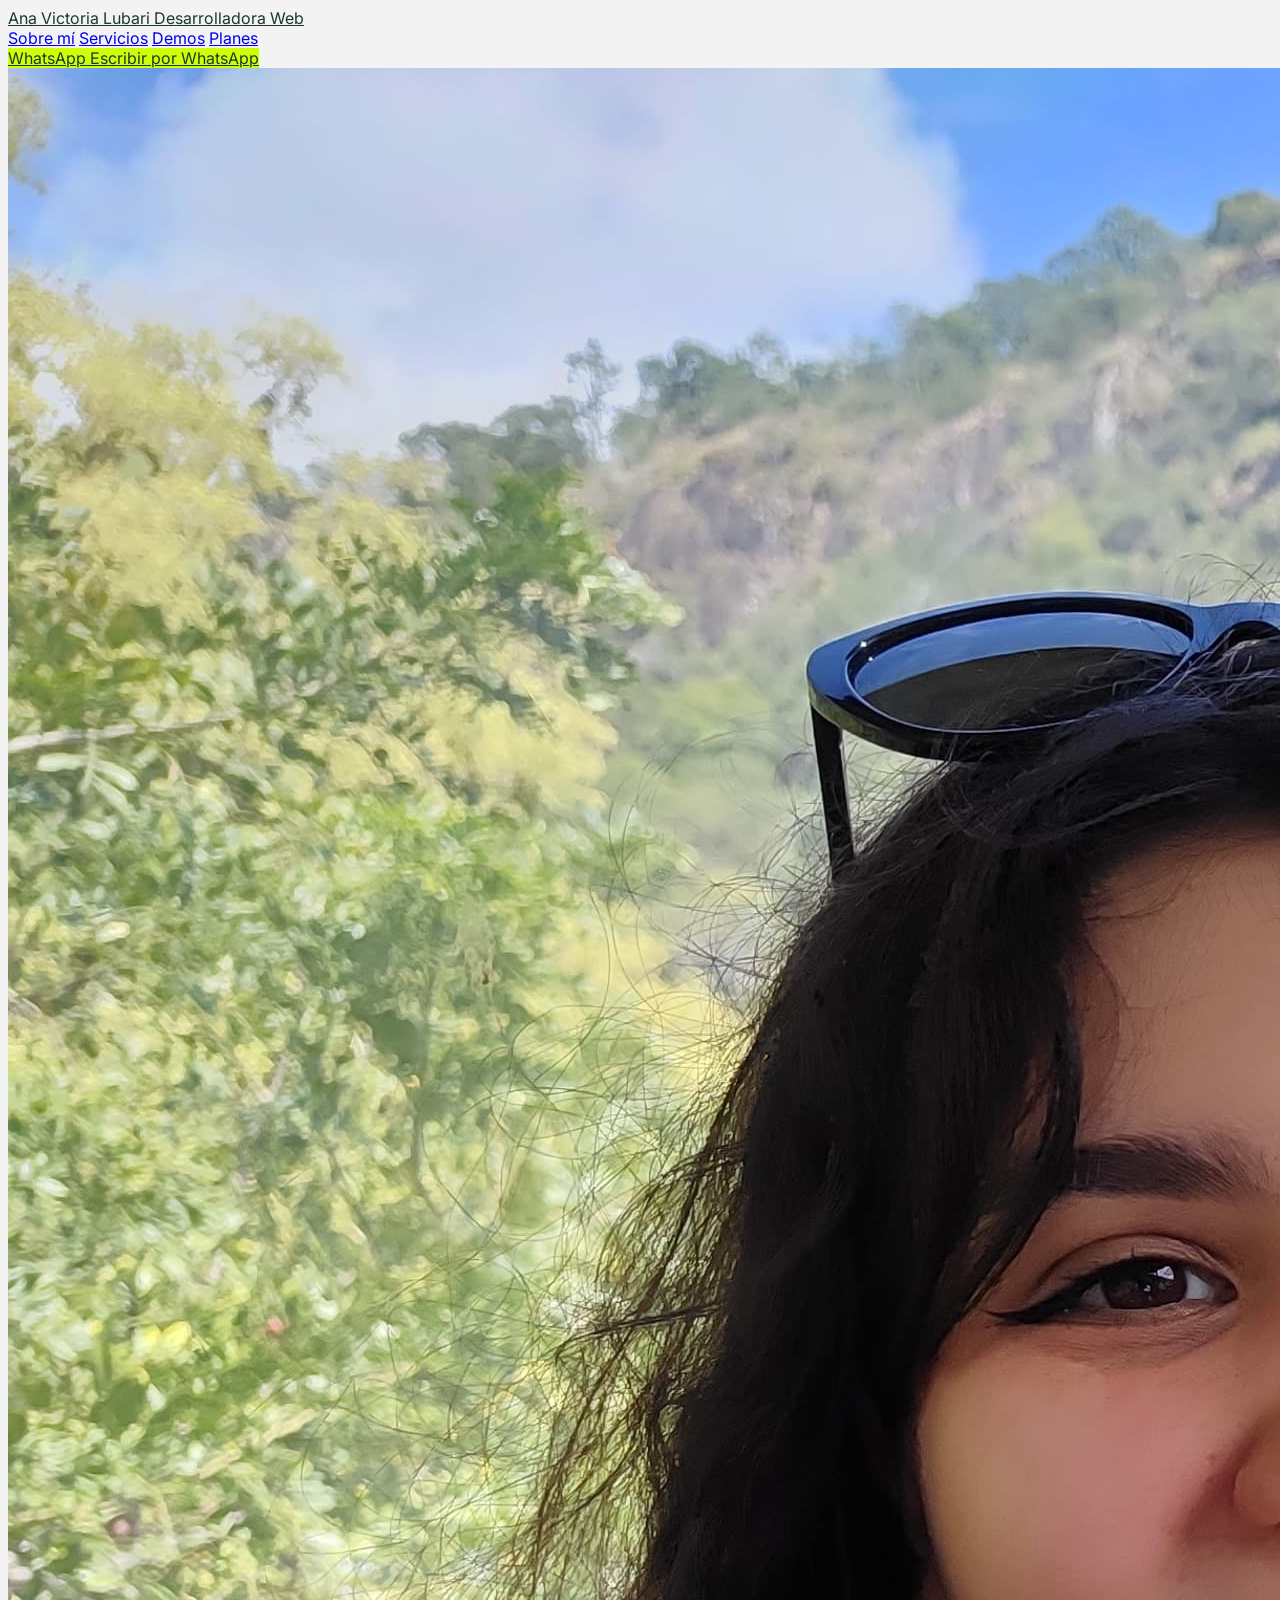
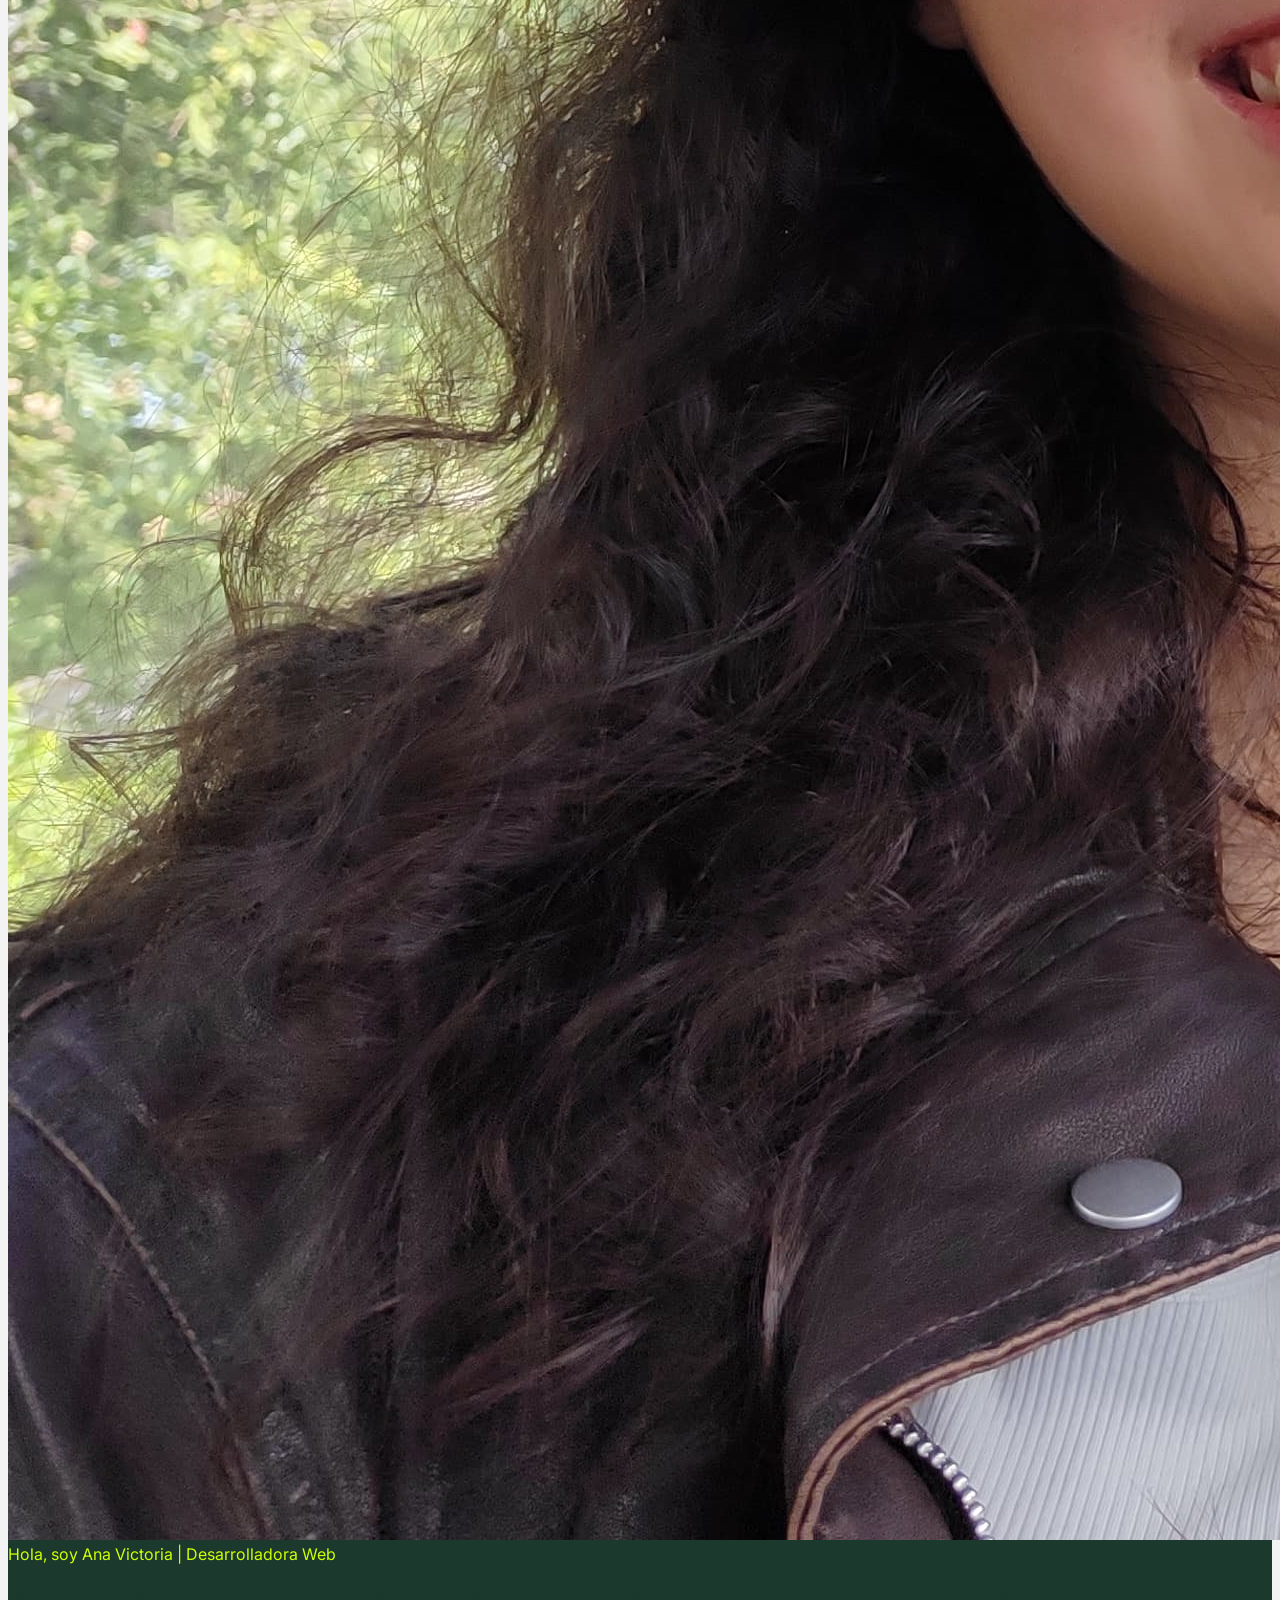
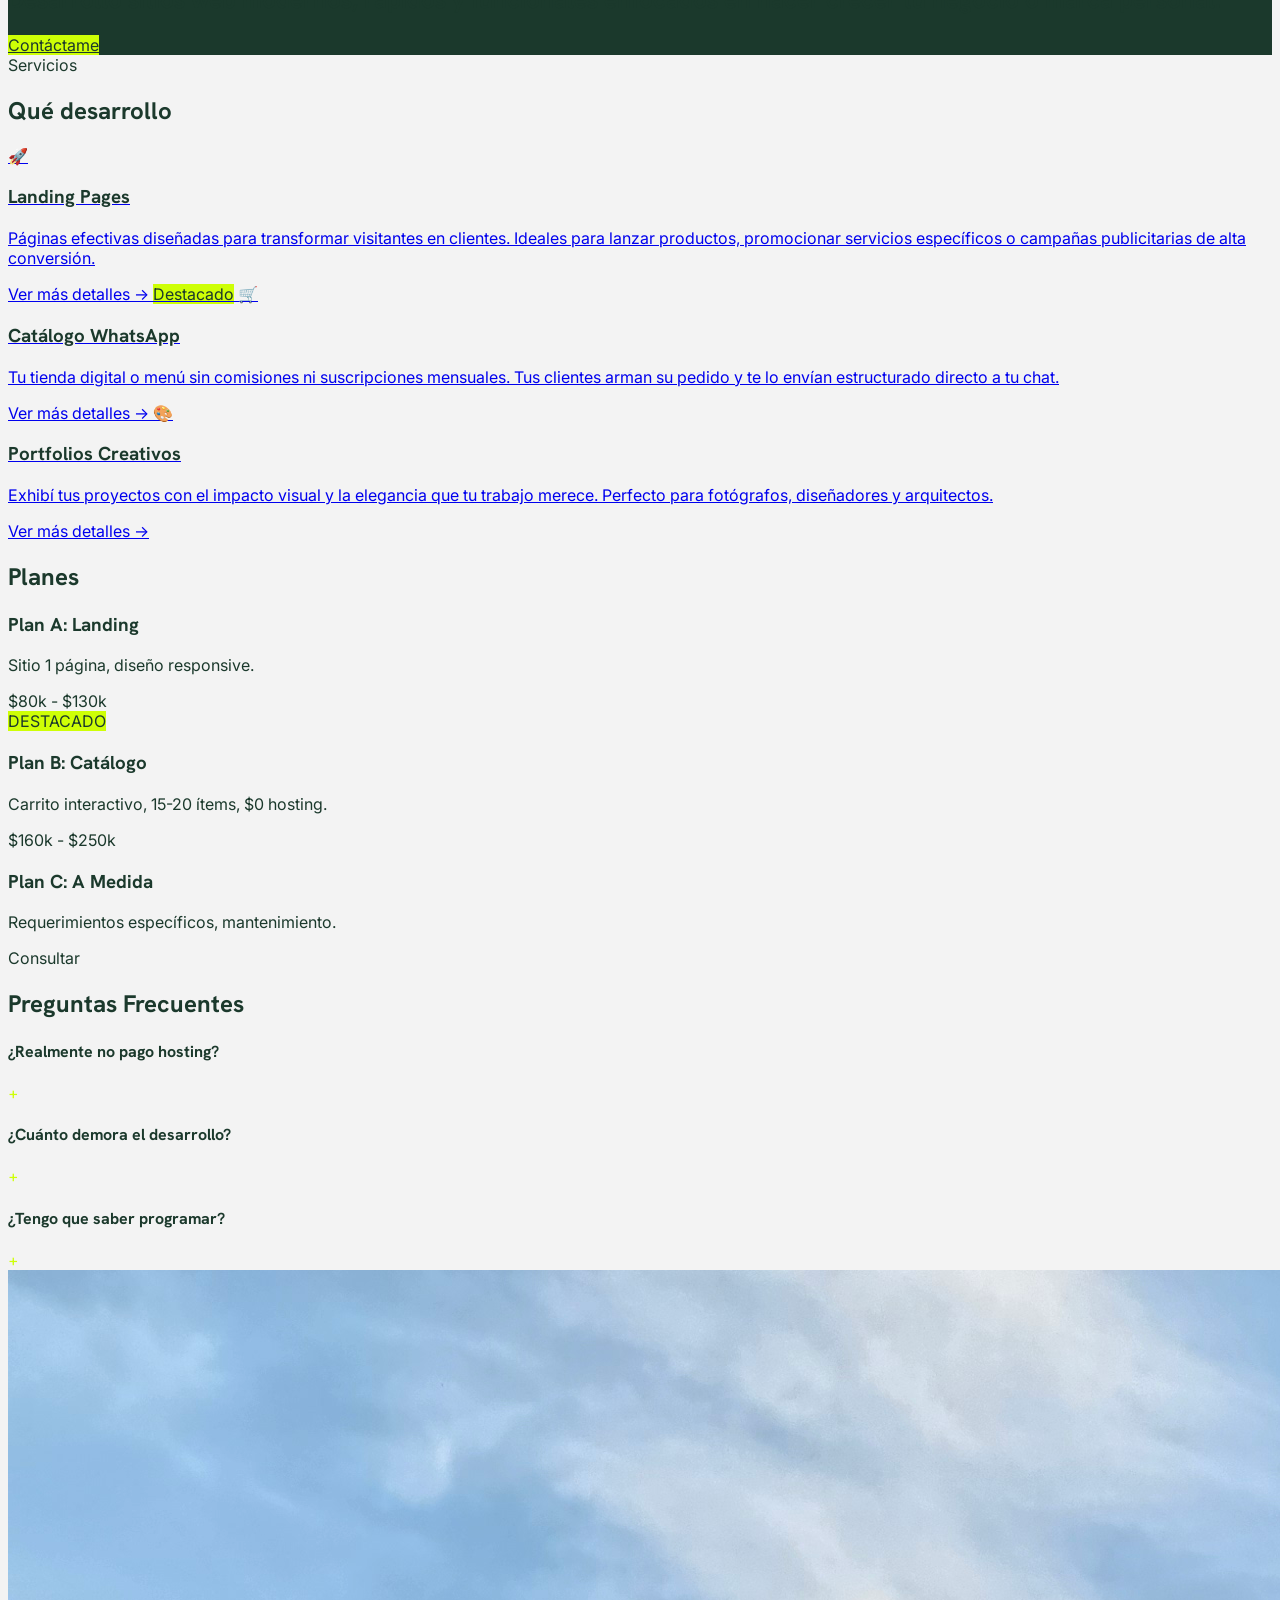
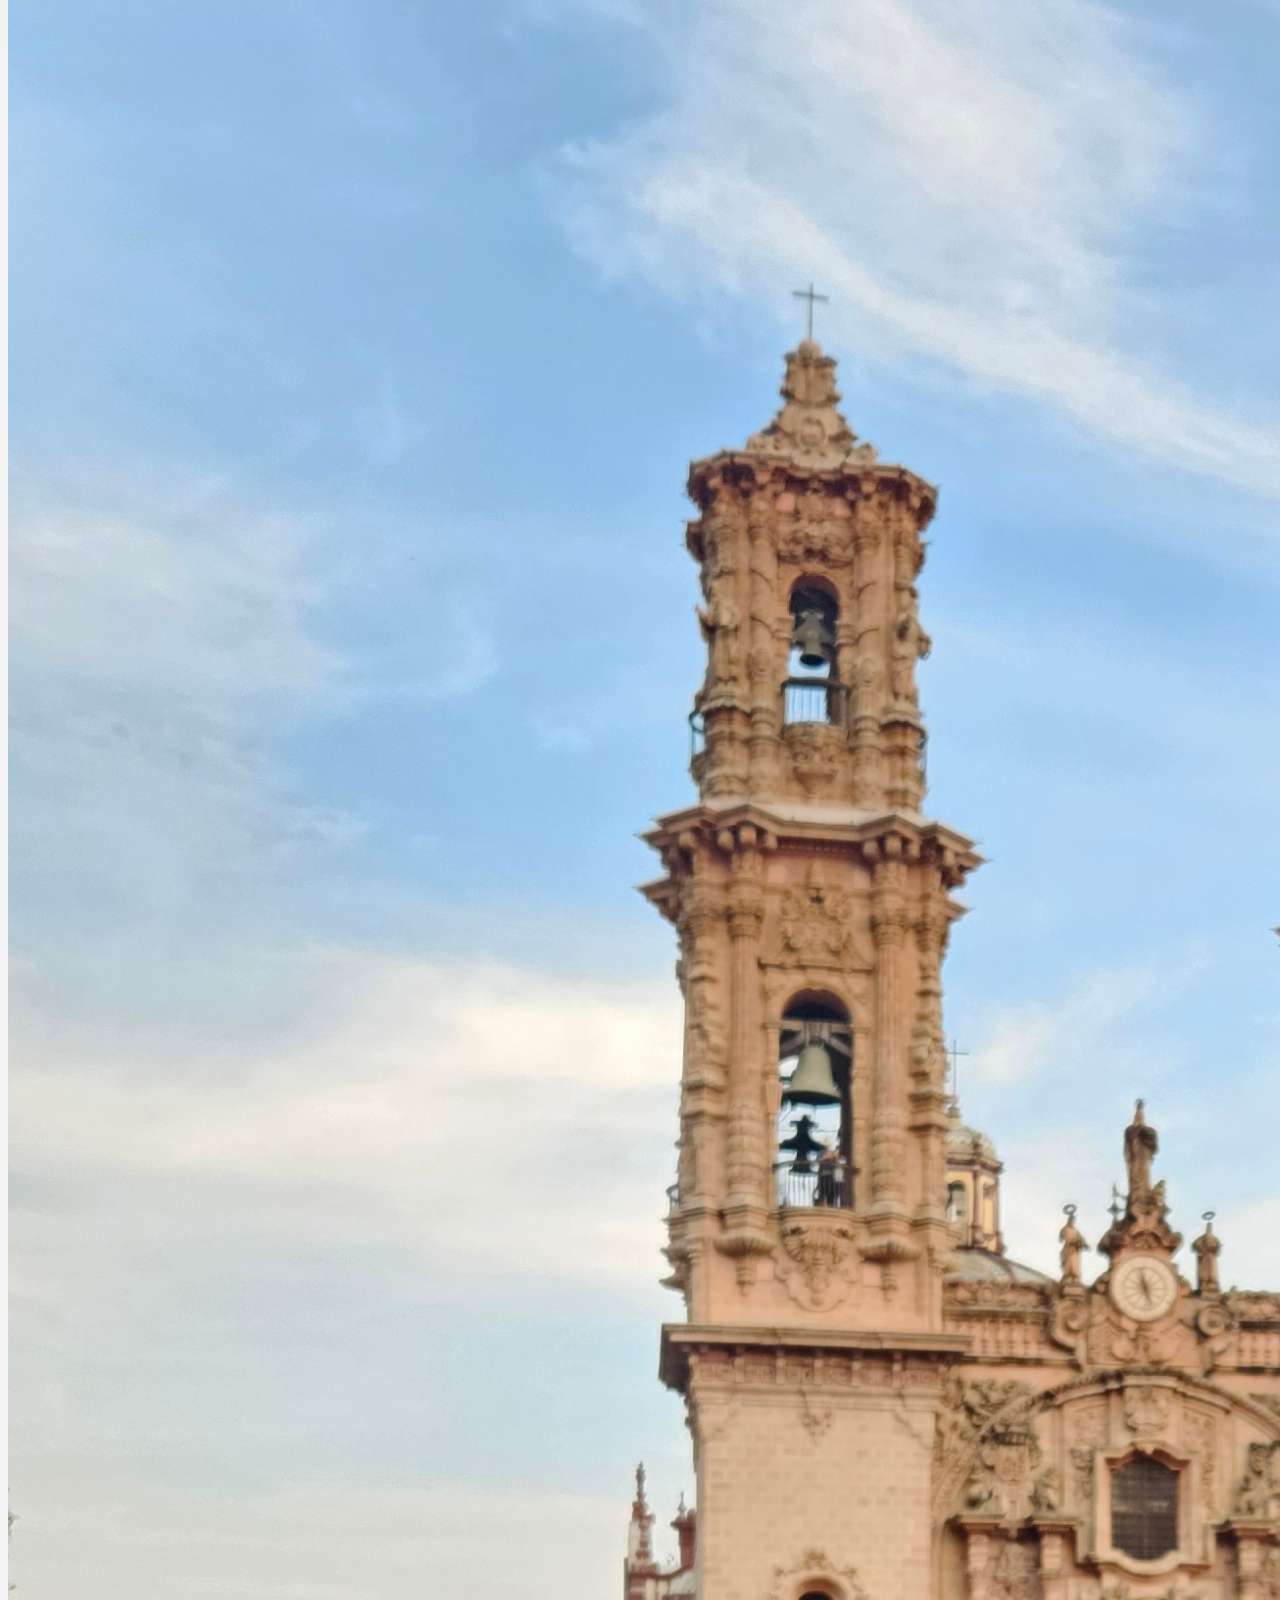
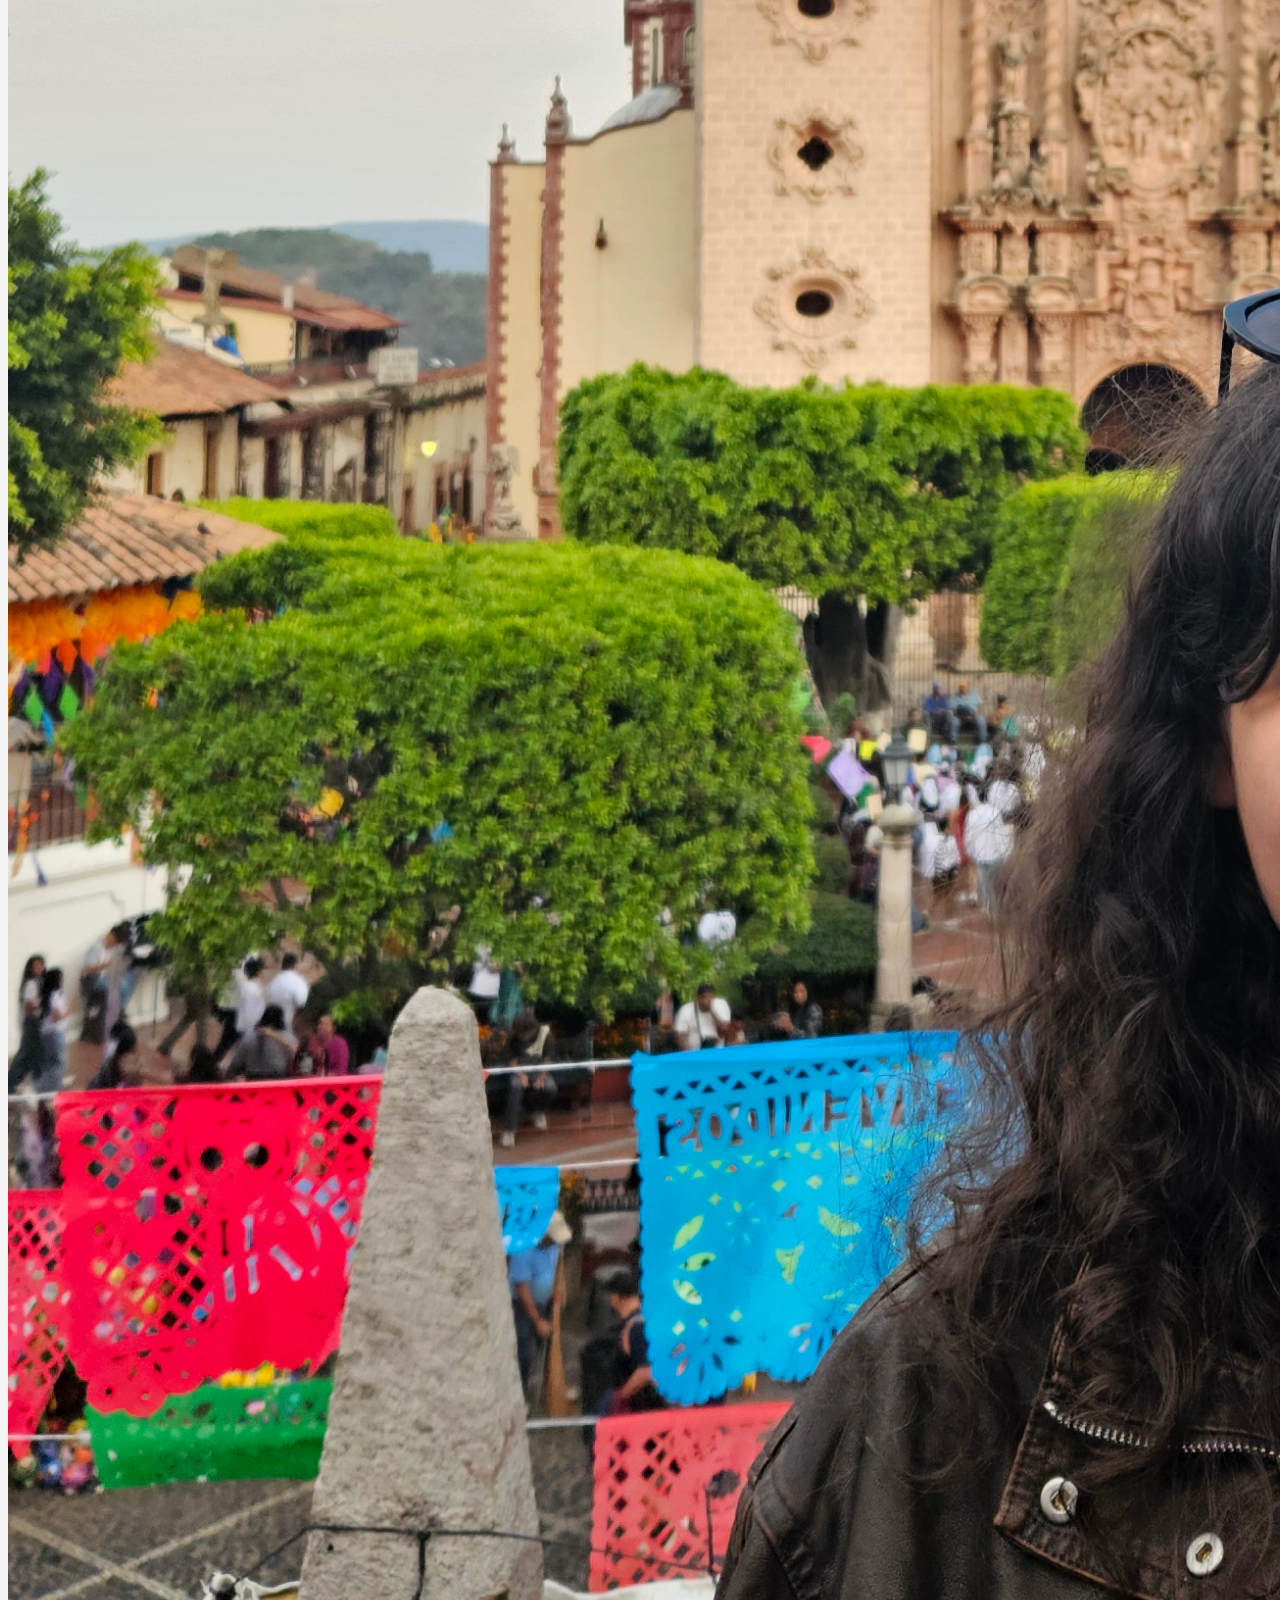
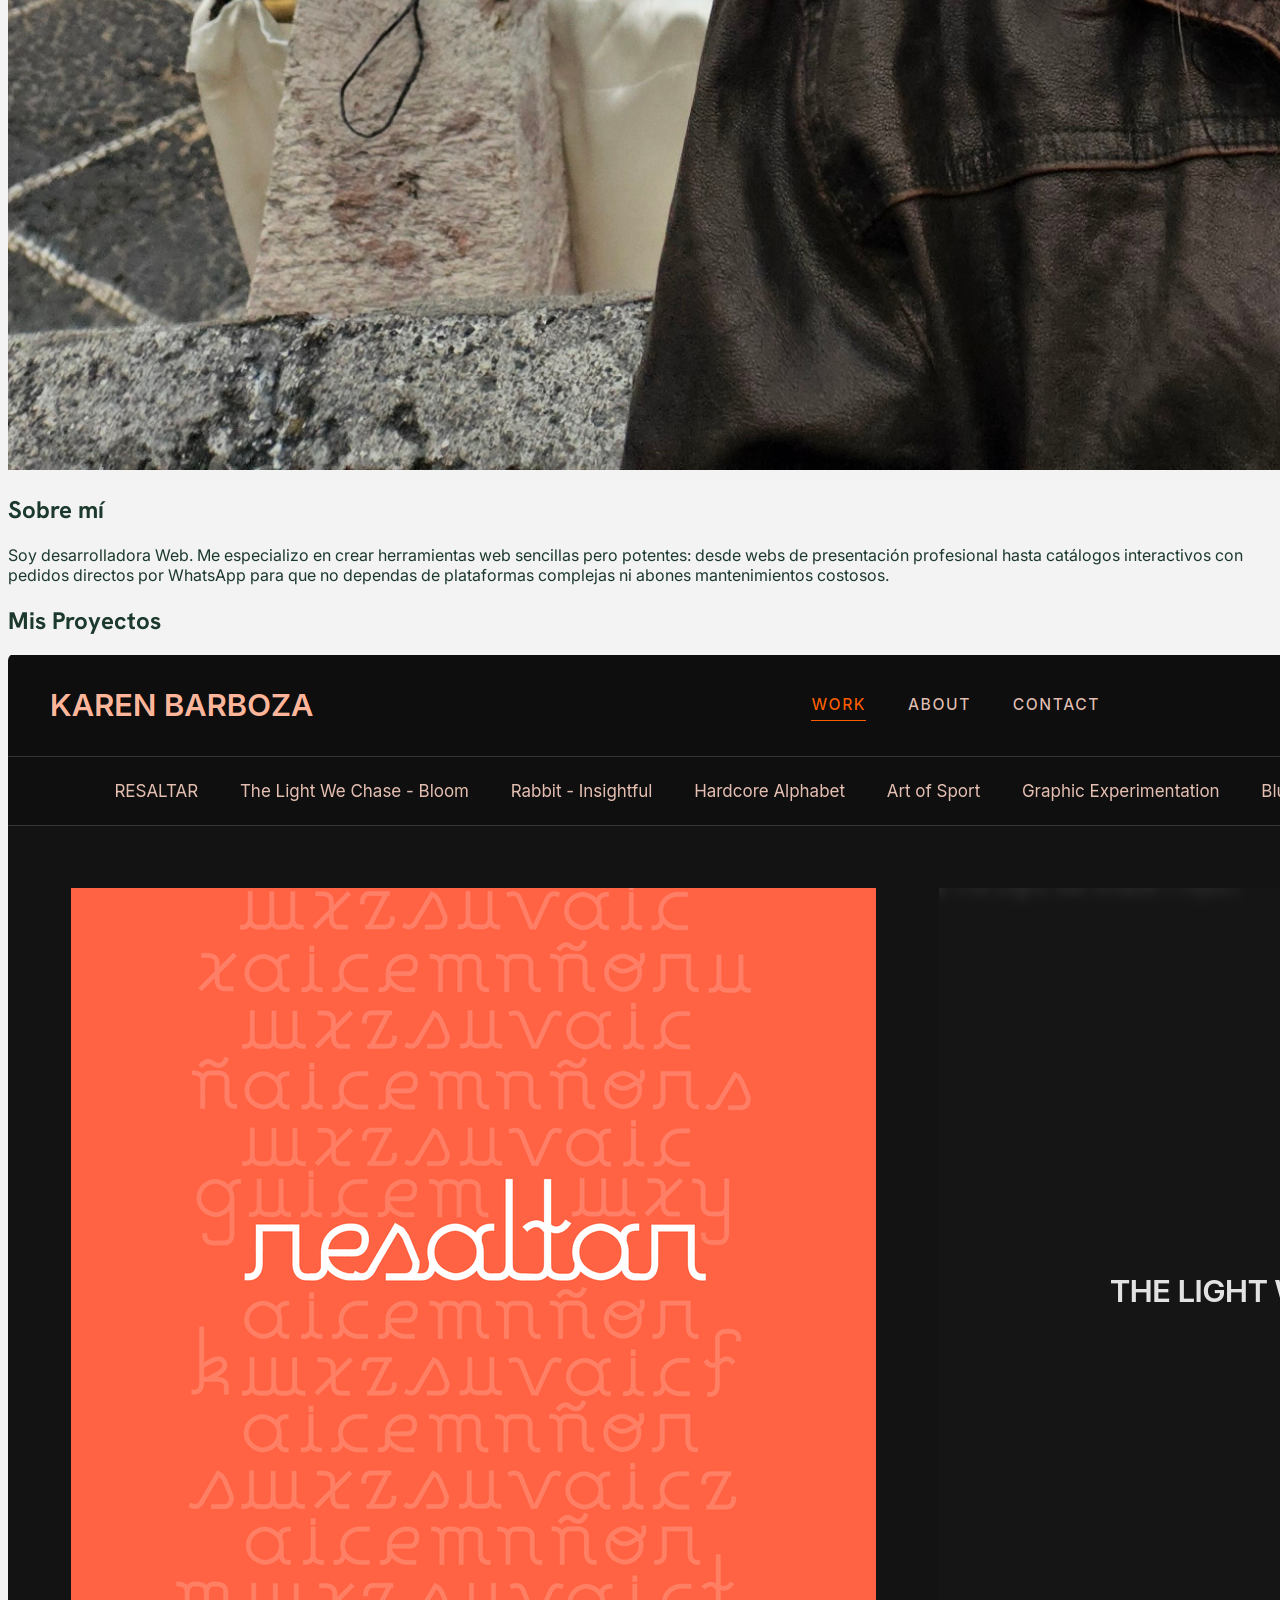
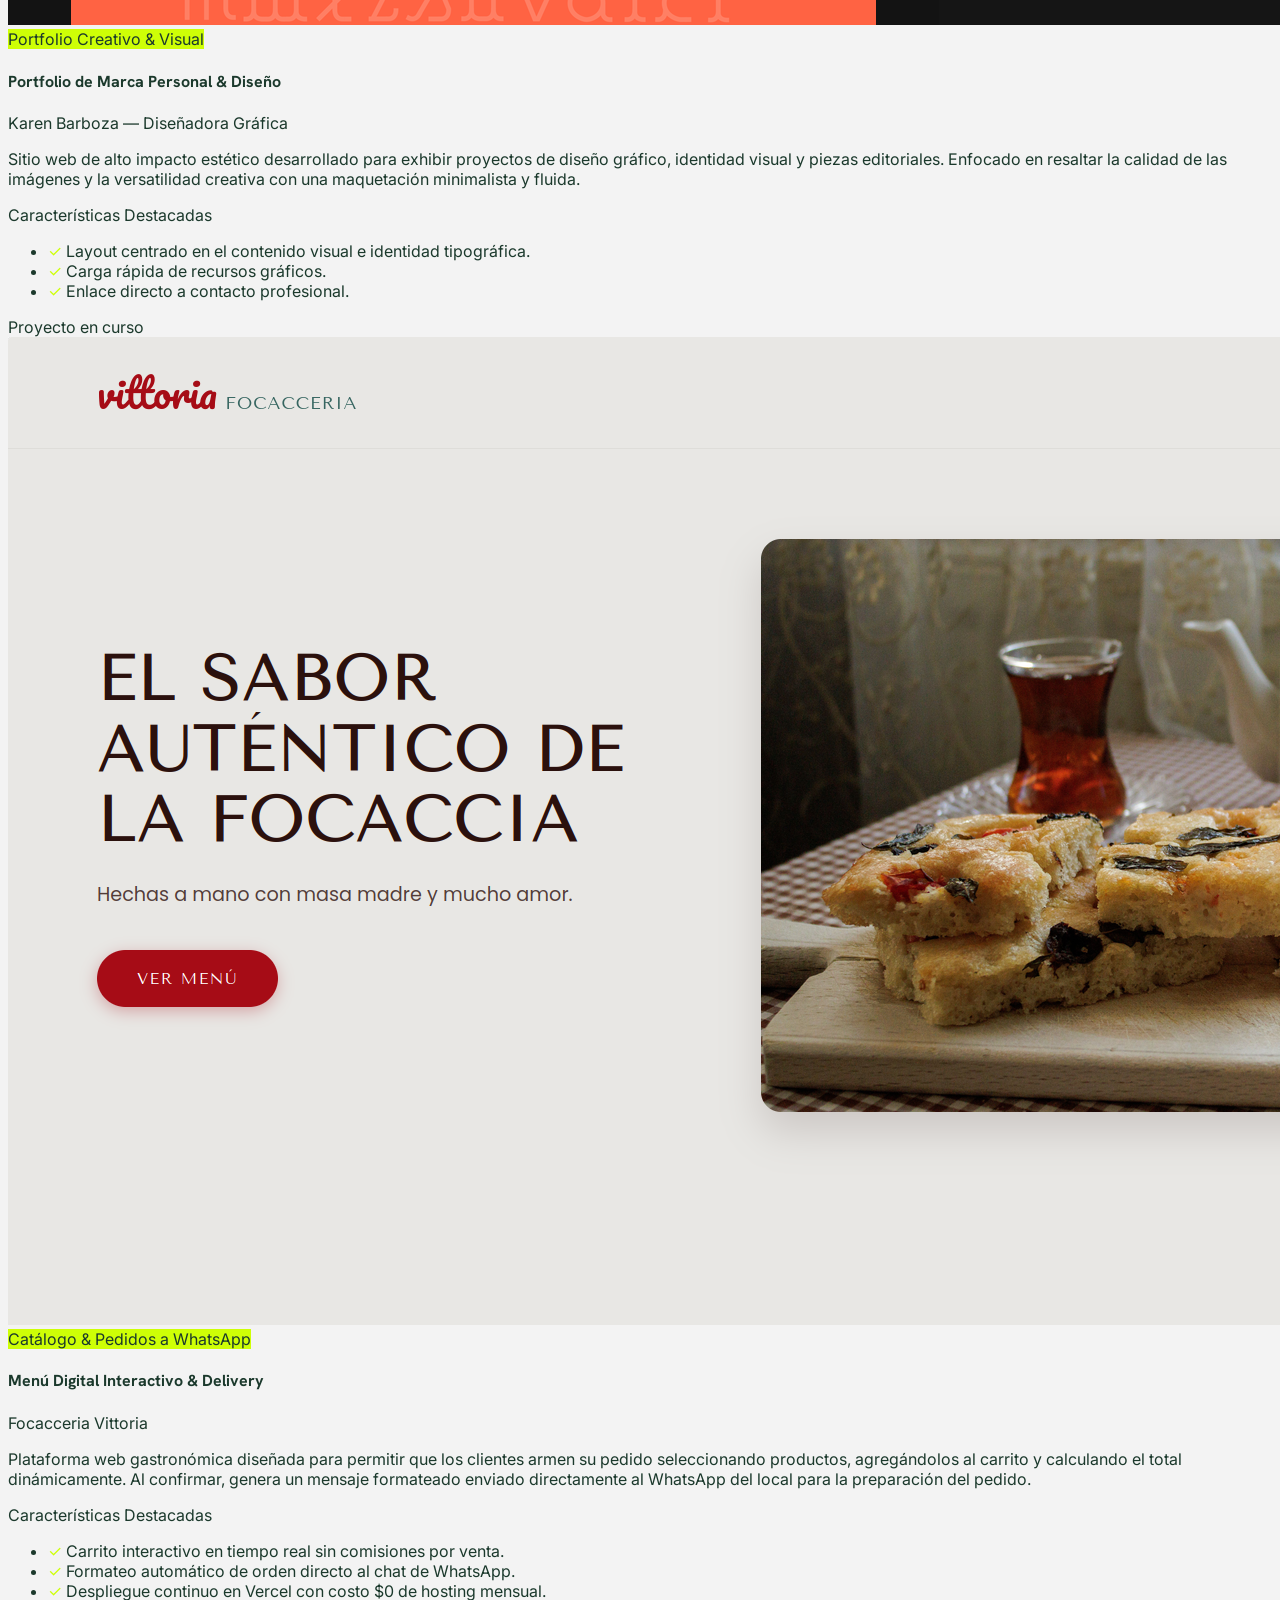
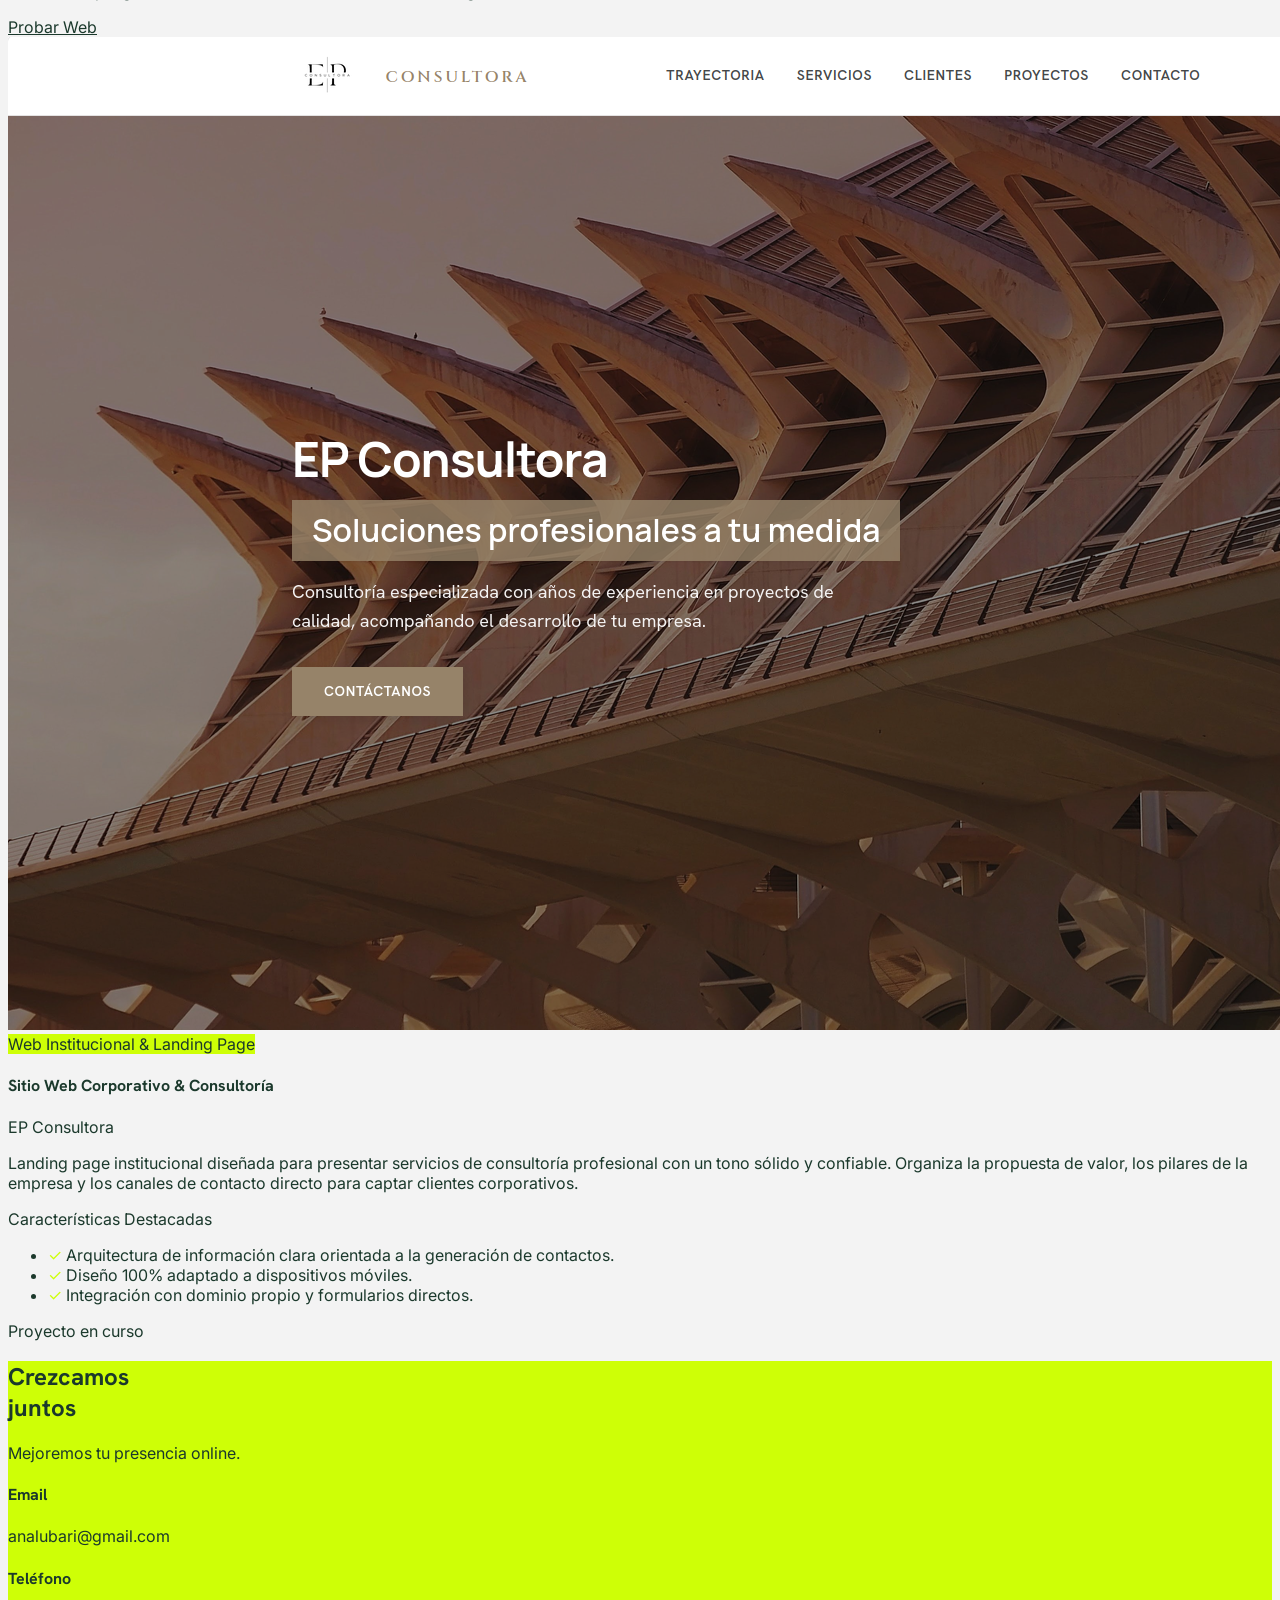
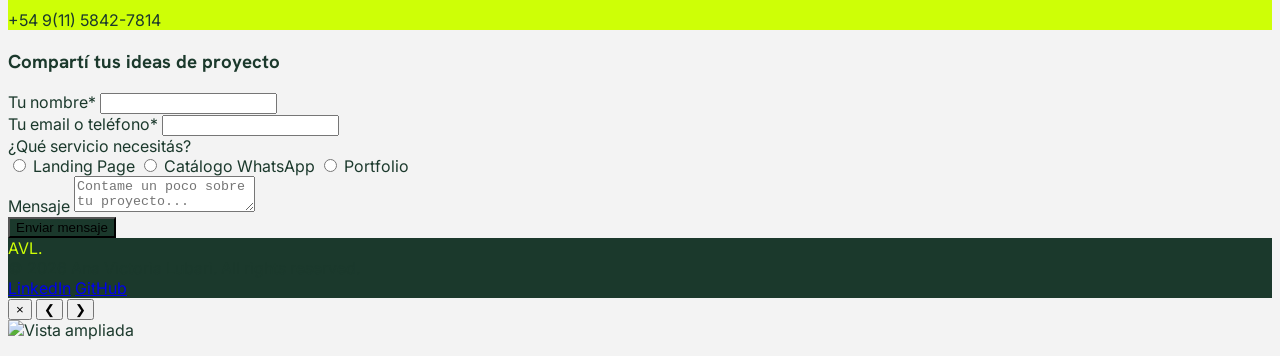
==== commit afcb001c: "cambio fondo" ====
--- a/index.html
+++ b/index.html
@@ -82,26 +82,27 @@
     </section>
 
     <!-- [02] Mis Servicios -->
-    <section id="servicios" class="bg-secondary py-24 px-4 md:px-12 text-white">
+    <section id="servicios" class="bg-white py-24 px-4 md:px-12 text-secondary border-t border-gray-100">
         <div class="max-w-7xl mx-auto">
             <div class="text-center mb-16">
-                <span class="text-sm font-bold uppercase tracking-widest text-primary mb-3 block">Servicios</span>
-                <h2 class="font-heading text-4xl sm:text-5xl md:text-6xl font-bold leading-none">Qué desarrollo</h2>
+                <span class="text-sm font-bold uppercase tracking-widest text-secondary/60 mb-3 block">Servicios</span>
+                <h2 class="font-heading text-4xl sm:text-5xl md:text-6xl font-bold leading-none text-secondary">Qué
+                    desarrollo</h2>
             </div>
 
             <div class="grid grid-cols-1 md:grid-cols-3 gap-8">
                 <!-- Tarjeta 1 -->
                 <a href="servicios.html#landing"
-                    class="block bg-secondary border border-white/20 p-8 hover:bg-white hover:text-secondary hover:border-white transition-all duration-300 group hover:-translate-y-2">
+                    class="block bg-white border border-gray-200 p-8 hover:bg-secondary hover:text-white transition-all duration-300 group hover:-translate-y-2">
                     <span class="text-4xl mb-6 block group-hover:scale-110 transition-transform duration-300">🚀</span>
-                    <h3 class="font-heading font-bold text-2xl mb-4 group-hover:text-secondary text-primary">Landing
+                    <h3 class="font-heading font-bold text-2xl mb-4 text-secondary group-hover:text-primary">Landing
                         Pages</h3>
-                    <p class="font-body text-gray-300 group-hover:text-secondary/80 mb-6 text-sm leading-relaxed">
+                    <p class="font-body text-secondary/70 group-hover:text-gray-300 mb-6 text-sm leading-relaxed">
                         Páginas efectivas diseñadas para transformar visitantes en clientes. Ideales para lanzar
                         productos, promocionar servicios específicos o campañas publicitarias de alta conversión.
                     </p>
                     <span
-                        class="text-sm font-bold uppercase tracking-widest text-primary group-hover:text-secondary flex items-center gap-2">
+                        class="text-sm font-bold uppercase tracking-widest text-secondary/80 group-hover:text-primary flex items-center gap-2">
                         Ver más detalles <span
                             class="group-hover:translate-x-2 transition-transform duration-300">→</span>
                     </span>
@@ -109,18 +110,18 @@
 
                 <!-- Tarjeta 2 -->
                 <a href="servicios.html#catalogo"
-                    class="block bg-secondary border border-white/20 p-8 hover:bg-white hover:text-secondary hover:border-white transition-all duration-300 group hover:-translate-y-2 relative">
+                    class="block bg-white border border-gray-200 p-8 hover:bg-secondary hover:text-white transition-all duration-300 group hover:-translate-y-2 relative">
                     <span
                         class="absolute top-0 right-0 bg-primary text-secondary text-[10px] px-3 py-1 font-bold uppercase tracking-wider">Destacado</span>
                     <span class="text-4xl mb-6 block group-hover:scale-110 transition-transform duration-300">🛒</span>
-                    <h3 class="font-heading font-bold text-2xl mb-4 group-hover:text-secondary text-primary">Catálogo
+                    <h3 class="font-heading font-bold text-2xl mb-4 text-secondary group-hover:text-primary">Catálogo
                         WhatsApp</h3>
-                    <p class="font-body text-gray-300 group-hover:text-secondary/80 mb-6 text-sm leading-relaxed">
+                    <p class="font-body text-secondary/70 group-hover:text-gray-300 mb-6 text-sm leading-relaxed">
                         Tu tienda digital o menú sin comisiones ni suscripciones mensuales. Tus clientes arman su pedido
                         y te lo envían estructurado directo a tu chat.
                     </p>
                     <span
-                        class="text-sm font-bold uppercase tracking-widest text-primary group-hover:text-secondary flex items-center gap-2">
+                        class="text-sm font-bold uppercase tracking-widest text-secondary/80 group-hover:text-primary flex items-center gap-2">
                         Ver más detalles <span
                             class="group-hover:translate-x-2 transition-transform duration-300">→</span>
                     </span>
@@ -128,16 +129,16 @@
 
                 <!-- Tarjeta 3 -->
                 <a href="servicios.html#portfolio"
-                    class="block bg-secondary border border-white/20 p-8 hover:bg-white hover:text-secondary hover:border-white transition-all duration-300 group hover:-translate-y-2">
+                    class="block bg-white border border-gray-200 p-8 hover:bg-secondary hover:text-white transition-all duration-300 group hover:-translate-y-2">
                     <span class="text-4xl mb-6 block group-hover:scale-110 transition-transform duration-300">🎨</span>
-                    <h3 class="font-heading font-bold text-2xl mb-4 group-hover:text-secondary text-primary">Portfolios
+                    <h3 class="font-heading font-bold text-2xl mb-4 text-secondary group-hover:text-primary">Portfolios
                         Creativos</h3>
-                    <p class="font-body text-gray-300 group-hover:text-secondary/80 mb-6 text-sm leading-relaxed">
+                    <p class="font-body text-secondary/70 group-hover:text-gray-300 mb-6 text-sm leading-relaxed">
                         Exhibí tus proyectos con el impacto visual y la elegancia que tu trabajo merece. Perfecto para
                         fotógrafos, diseñadores y arquitectos.
                     </p>
                     <span
-                        class="text-sm font-bold uppercase tracking-widest text-primary group-hover:text-secondary flex items-center gap-2">
+                        class="text-sm font-bold uppercase tracking-widest text-secondary/80 group-hover:text-primary flex items-center gap-2">
                         Ver más detalles <span
                             class="group-hover:translate-x-2 transition-transform duration-300">→</span>
                     </span>
@@ -247,7 +248,7 @@
 
     <!-- [05] Muestra de Proyectos -->
     <section id="proyectos" class="bg-bg-main py-24 px-4 md:px-12 text-secondary">
-        <h2 class="font-heading text-3xl sm:text-5xl md:text-7xl mb-16 text-center">Proyectos en los que trabajé</h2>
+        <h2 class="font-heading text-3xl sm:text-5xl md:text-7xl mb-16 text-center">Mis Proyectos</h2>
 
         <div class="flex flex-col gap-12 max-w-[1200px] mx-auto">
             <!-- Proyecto 1 -->
@@ -282,11 +283,14 @@
                                 Características Destacadas</p>
                             <ul class="list-none space-y-2 text-sm text-secondary/80">
                                 <li class="flex items-start"><span class="text-primary mr-2 font-bold">✓</span>
-                                    <span>Layout centrado en el contenido visual e identidad tipográfica.</span></li>
-                                <li class="flex items-start"><span class="text-primary mr-2 font-bold">✓</span>
-                                    <span>Carga rápida de recursos gráficos.</span></li>
-                                <li class="flex items-start"><span class="text-primary mr-2 font-bold">✓</span>
-                                    <span>Enlace directo a contacto profesional.</span></li>
+                                    <span>Layout centrado en el contenido visual e identidad tipográfica.</span>
+                                </li>
+                                <li class="flex items-start"><span class="text-primary mr-2 font-bold">✓</span>
+                                    <span>Carga rápida de recursos gráficos.</span>
+                                </li>
+                                <li class="flex items-start"><span class="text-primary mr-2 font-bold">✓</span>
+                                    <span>Enlace directo a contacto profesional.</span>
+                                </li>
                             </ul>
                         </div>
                     </div>
@@ -327,11 +331,14 @@
                                 Características Destacadas</p>
                             <ul class="list-none space-y-2 text-xs text-secondary/80">
                                 <li class="flex items-start"><span class="text-primary mr-2 font-bold">✓</span>
-                                    <span>Carrito interactivo en tiempo real sin comisiones por venta.</span></li>
-                                <li class="flex items-start"><span class="text-primary mr-2 font-bold">✓</span>
-                                    <span>Formateo automático de orden directo al chat de WhatsApp.</span></li>
-                                <li class="flex items-start"><span class="text-primary mr-2 font-bold">✓</span>
-                                    <span>Despliegue continuo en Vercel con costo $0 de hosting mensual.</span></li>
+                                    <span>Carrito interactivo en tiempo real sin comisiones por venta.</span>
+                                </li>
+                                <li class="flex items-start"><span class="text-primary mr-2 font-bold">✓</span>
+                                    <span>Formateo automático de orden directo al chat de WhatsApp.</span>
+                                </li>
+                                <li class="flex items-start"><span class="text-primary mr-2 font-bold">✓</span>
+                                    <span>Despliegue continuo en Vercel con costo $0 de hosting mensual.</span>
+                                </li>
                             </ul>
                         </div>
                     </div>
@@ -373,11 +380,14 @@
                             <ul class="list-none space-y-2 text-sm text-secondary/80">
                                 <li class="flex items-start"><span class="text-primary mr-2 font-bold">✓</span>
                                     <span>Arquitectura de información clara orientada a la generación de
-                                        contactos.</span></li>
-                                <li class="flex items-start"><span class="text-primary mr-2 font-bold">✓</span>
-                                    <span>Diseño 100% adaptado a dispositivos móviles.</span></li>
-                                <li class="flex items-start"><span class="text-primary mr-2 font-bold">✓</span>
-                                    <span>Integración con dominio propio y formularios directos.</span></li>
+                                        contactos.</span>
+                                </li>
+                                <li class="flex items-start"><span class="text-primary mr-2 font-bold">✓</span>
+                                    <span>Diseño 100% adaptado a dispositivos móviles.</span>
+                                </li>
+                                <li class="flex items-start"><span class="text-primary mr-2 font-bold">✓</span>
+                                    <span>Integración con dominio propio y formularios directos.</span>
+                                </li>
                             </ul>
                         </div>
                     </div>
